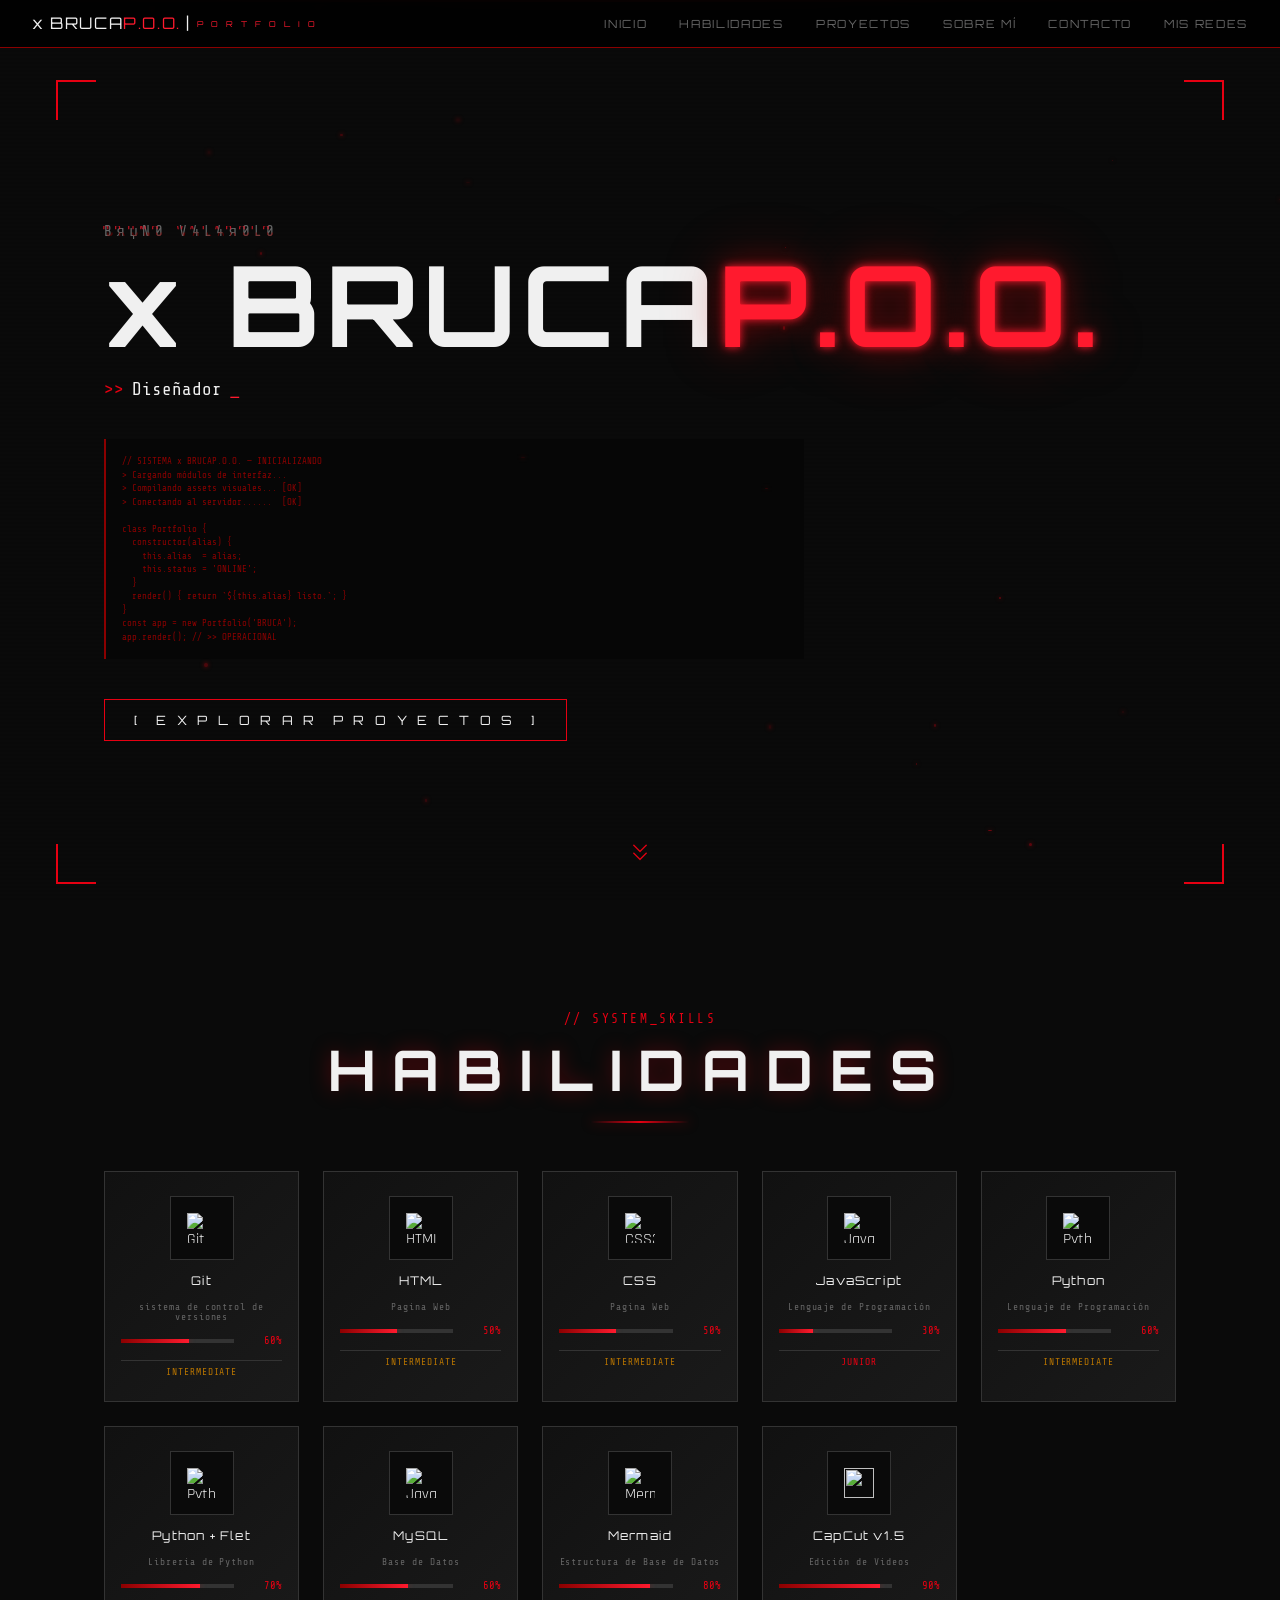
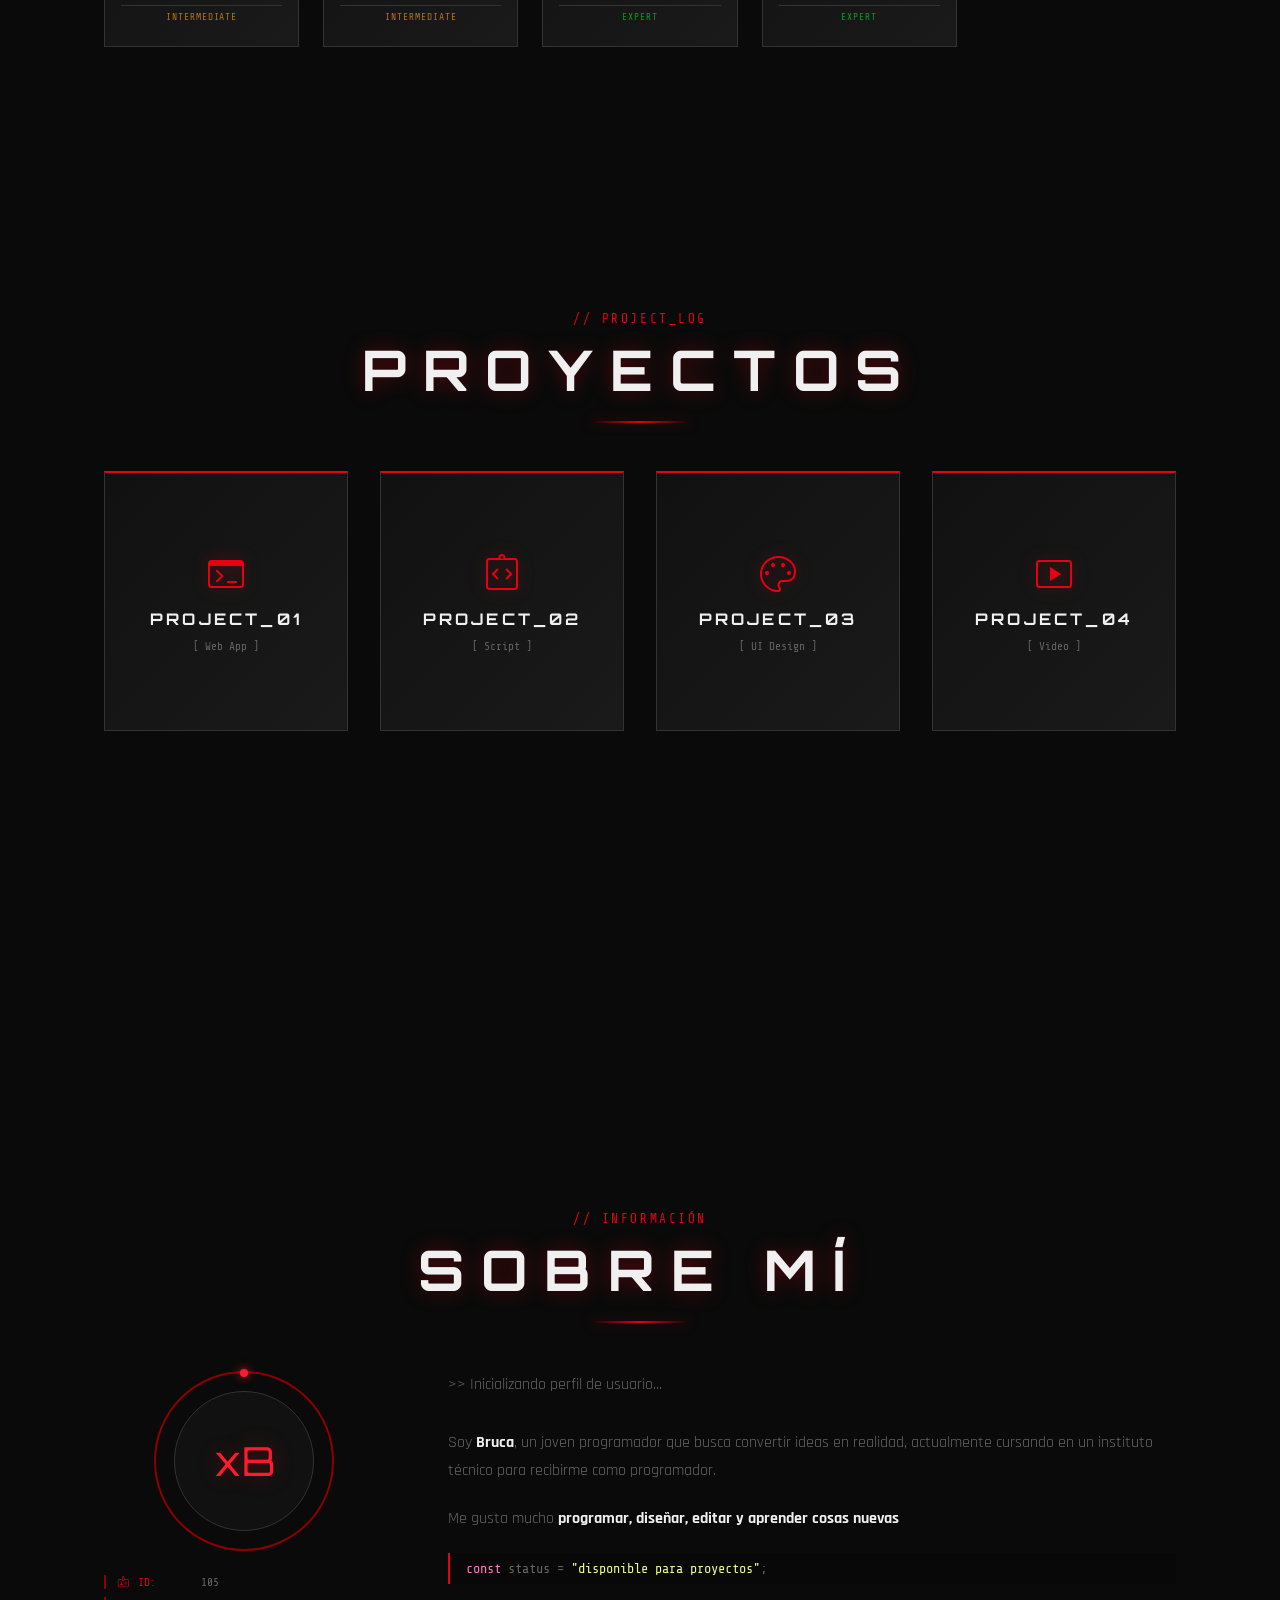
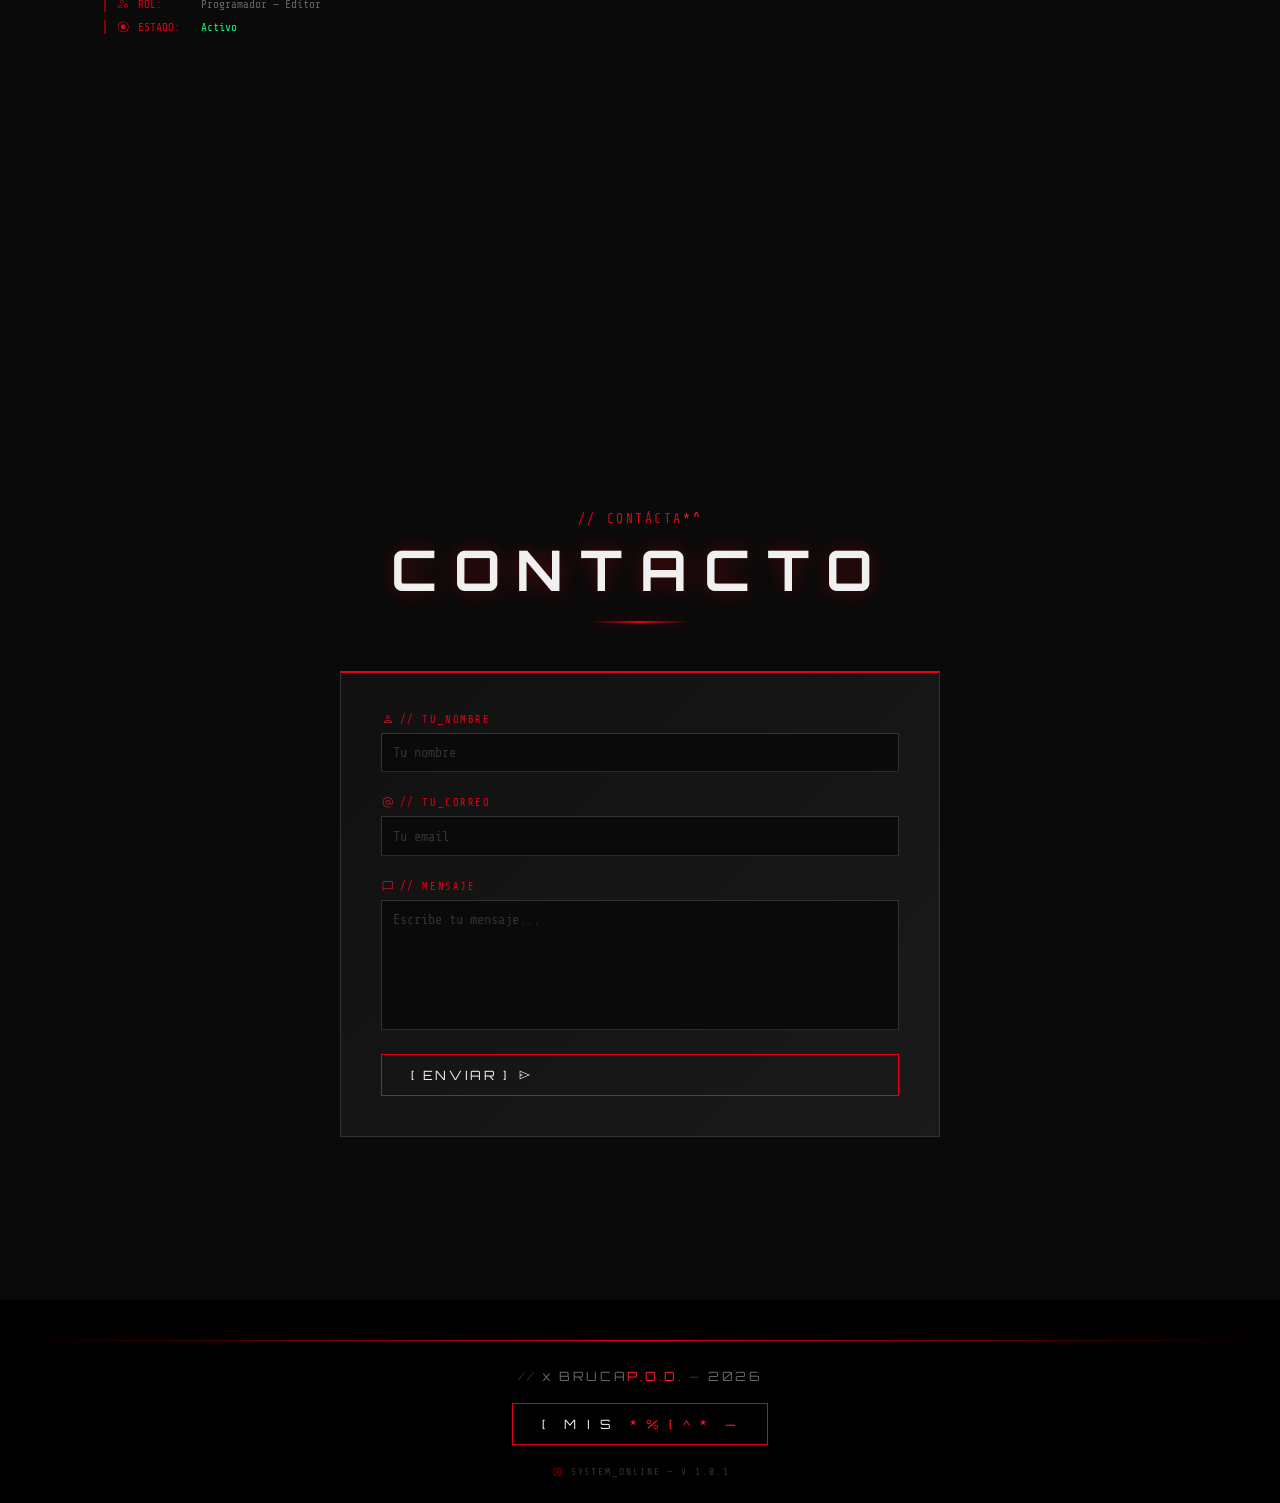
==== index.html @ 1c4bc565 "Se añadió redes aparte" ====
<!DOCTYPE html>
<html lang="es">
<head>
  <meta charset="UTF-8" />
  <meta name="viewport" content="width=device-width, initial-scale=1.0"/>
  <title>x BRUCAP.O.O. — Portfolio</title>

  <link rel="preconnect" href="https://fonts.googleapis.com"/>
  <link rel="preconnect" href="https://fonts.gstatic.com" crossorigin/>
  <link href="https://fonts.googleapis.com/css2?family=Share+Tech+Mono&family=Orbitron:wght@400;700;900&family=Rajdhani:wght@300;400;600;700&display=swap" rel="stylesheet"/>
  <link href="https://fonts.googleapis.com/css2?family=Material+Symbols+Outlined:opsz,wght,FILL,GRAD@24,200,0,0" rel="stylesheet"/>

  <link rel="stylesheet" href="styles.css"/>
</head>
<body>

  <canvas id="matrix-canvas"></canvas>
  <div class="scanlines"></div>

  <!-- NAVBAR -->
  <nav class="navbar" id="navbar">
    <div class="nav-logo">
      <span class="nav-logo-text">x BRUCA<span class="nav-poo">P.O.O.</span></span>
      <span class="nav-logo-text"> | </span>
      <span class="nav-logo-text-small">PORTFOLIO</span>
    </div>
    <button class="nav-toggle" id="nav-toggle" aria-label="Menú">
      <span class="material-symbols-outlined">menu</span>
    </button>
    <ul class="nav-links" id="nav-links">
    <ul class="nav-links" id="nav-links">
      <li><a href="index.html"      class="nav-link">INICIO</a></li>
      <li><a href="index.html #habilidades" class="nav-link">HABILIDADES</a></li>
      <li><a href="index.html #proyectos"   class="nav-link">PROYECTOS</a></li>
      <li><a href="index.html #sobre-mi"    class="nav-link">SOBRE MÍ</a></li>
      <li><a href="index.html #contacto"    class="nav-link">CONTACTO</a></li>
      <li><a href="Redes.html"    class="nav-link">MIS REDES</a></li>
    </ul>
    </ul>
  </nav>

  <!-- HERO -->
  <section class="section hero" id="inicio">
    <div class="hud-corner hud-tl"></div>
    <div class="hud-corner hud-tr"></div>
    <div class="hud-corner hud-bl"></div>
    <div class="hud-corner hud-br"></div>

    <p class="hero-subname glitch-text mw2-reveal mw2-delay-1" data-text="BRUNO VALAROLO">BяџN0 V4L4я0L0</p>

    <!-- ⚠ NO tiene clase mw2-reveal porque contiene spans hijos con color propio -->
    <h1 class="hero-name hero-name-animate">
      <span class="hero-x">x BRUCA</span><span class="hero-poo">P.O.O.</span>
    </h1>

    <p class="hero-role mw2-reveal mw2-delay-3">
      <span class="role-prefix">&gt;&gt;</span>
      <span class="typing-text" id="typing-role">Frontend Developer</span>
      <span class="cursor-blink">_</span>
    </p>

    <div class="code-rotator mw2-reveal mw2-delay-4" id="code-rotator">
      <pre class="code-block" id="code-display"></pre>
    </div>

    <a href="#proyectos" class="btn-primary glitch-btn mw2-reveal mw2-delay-5" data-text="[ EXPLORAR PROYECTOS ]">
      [ EXPLORAR PROYECTOS ]
    </a>

    <div class="scroll-indicator">
      <span class="material-symbols-outlined">keyboard_double_arrow_down</span>
    </div>
  </section>

  <!-- HABILIDADES -->
  <section class="section" id="habilidades">
    <div class="section-header">
      <span class="section-tag mw2-reveal">// SYSTEM_SKILLS</span>
      <h2 class="section-title mw2-reveal mw2-delay-1">HABILIDADES</h2>
      <div class="section-line mw2-reveal mw2-delay-2"></div>
    </div>

    <div class="skills-grid">

      <!-- Git -->
      <div class="skill-card mw2-reveal" data-percent="60" data-level="Intermediate">
        <div class="skill-icon-wrap">
          <img class="leguaje_img" src="https://cdn.jsdelivr.net/npm/devicon@2.16.0/icons/git/git-plain.svg" alt="Git">
        </div>
        <p class="skill-name">Git</p>
        <span class="tipo_de_lenguaje">sistema de control de versiones</span>
        <div class="skill-bar-wrap">
          <div class="skill-bar"><div class="skill-fill"></div></div>
          <span class="skill-percent-label">60%</span>
        </div>
        <span class="skill-level_2">Intermediate</span>
      </div>

      <!-- HTML -->
      <div class="skill-card mw2-reveal" data-percent="50" data-level="Intermediate">
        <div class="skill-icon-wrap">
          <img class="leguaje_img" src="https://cdn.jsdelivr.net/npm/devicon@2.16.0/icons/html5/html5-plain.svg" alt="HTML5">
        </div>
        <p class="skill-name">HTML</p>
        <span class="tipo_de_lenguaje">Pagina Web</span>
        <div class="skill-bar-wrap">
          <div class="skill-bar"><div class="skill-fill"></div></div>
          <span class="skill-percent-label">50%</span>
        </div>
        <span class="skill-level_2">Intermediate</span>
      </div>

      <!-- CSS -->
      <div class="skill-card mw2-reveal" data-percent="50" data-level="Intermediate">
        <div class="skill-icon-wrap">
          <img class="leguaje_img" src="https://cdn.jsdelivr.net/npm/devicon@2.16.0/icons/css3/css3-plain.svg" alt="CSS3">
        </div>
        <p class="skill-name">CSS</p>
        <span class="tipo_de_lenguaje">Pagina Web</span>
        <div class="skill-bar-wrap">
          <div class="skill-bar"><div class="skill-fill"></div></div>
          <span class="skill-percent-label">50%</span>
        </div>
        <span class="skill-level_2">Intermediate</span>
      </div>

      <!-- JavaScript -->
      <div class="skill-card mw2-reveal" data-percent="30" data-level="Junior">
        <div class="skill-icon-wrap">
          <img class="leguaje_img" src="https://cdn.jsdelivr.net/npm/devicon@2.16.0/icons/javascript/javascript-plain.svg" alt="JavaScript">
        </div>
        <p class="skill-name">JavaScript</p>
        <span class="tipo_de_lenguaje">Lenguaje de Programación</span>
        <div class="skill-bar-wrap">
          <div class="skill-bar"><div class="skill-fill"></div></div>
          <span class="skill-percent-label">30%</span>
        </div>
        <span class="skill-level_1">Junior</span>
      </div>

      <!-- Python -->
      <div class="skill-card mw2-reveal" data-percent="60" data-level="Intermediate">
        <div class="skill-icon-wrap">
          <img class="leguaje_img" src="https://cdn.iconscout.com/icon/free/png-256/free-python-logo-icon-svg-download-png-2945099.png?f=webp&w=128" alt="Python">
        </div>
        <p class="skill-name">Python</p>
        <span class="tipo_de_lenguaje">Lenguaje de Programación</span>
        <div class="skill-bar-wrap">
          <div class="skill-bar"><div class="skill-fill"></div></div>
          <span class="skill-percent-label">60%</span>
        </div>
        <span class="skill-level_2">Intermediate</span>
      </div>

      <!-- Python - Flet -->
      <div class="skill-card mw2-reveal" data-percent="70" data-level="Intermediate">
        <div class="skill-icon-wrap">
          <img class="leguaje_img" src="https://sobytes.gallerycdn.vsassets.io/extensions/sobytes/flet-control-wrap/0.0.2/1712393898571/Microsoft.VisualStudio.Services.Icons.Default" alt="Python">
        </div>
        <p class="skill-name">Python + Flet</p>
        <span class="tipo_de_lenguaje">Libreria de Python</span>
        <div class="skill-bar-wrap">
          <div class="skill-bar"><div class="skill-fill"></div></div>
          <span class="skill-percent-label">70%</span>
        </div>
        <span class="skill-level_2">Intermediate</span>
      </div>

      <!-- MySQL -->
      <div class="skill-card mw2-reveal" data-percent="60" data-level="Intermediated">
        <div class="skill-icon-wrap">
          <img class="leguaje_img" src="https://tecnologia.uniandes.edu.co/wp-content/uploads/Mysql-Server-8.0-logo.png" alt="JavaScript">
        </div>
        <p class="skill-name">MySQL</p>
        <span class="tipo_de_lenguaje">Base de Datos</span>
        <div class="skill-bar-wrap">
          <div class="skill-bar"><div class="skill-fill"></div></div>
          <span class="skill-percent-label">60%</span>
        </div>
        <span class="skill-level_2">Intermediate</span>
      </div>

      <!-- Mermaid -->
      <div class="skill-card mw2-reveal" data-percent="80" data-level="Expert">
        <div class="skill-icon-wrap">
          <!-- Mermaid no tiene ícono en devicon; usamos un SVG inline representativo -->
          <img class="leguaje_img" src="https://raw.githubusercontent.com/mermaid-js/mermaid/develop/docs/public/favicon.svg" alt="Mermaid">
        </div>
        <p class="skill-name">Mermaid</p>
        <span class="tipo_de_lenguaje">Estructura de Base de Datos</span>
        <div class="skill-bar-wrap">
          <div class="skill-bar"><div class="skill-fill"></div></div>
          <span class="skill-percent-label">80%</span>
        </div>
        <span class="skill-level_3">Expert</span>
      </div>

      <!-- CapCut -->
      <div class="skill-card mw2-reveal" data-percent="90" data-level="Expert">
        <div class="skill-icon-wrap">
          <!-- CapCut no está en devicon; usamos ícono de edición de Material Symbols como fallback SVG -->
          <img class="leguaje_img" src="https://play-lh.googleusercontent.com/M78HyakHaxKrjoeqYx41E9DXfVYYtx67nvc7Ks4G4zFQeaAJdGCi8gzzGSrHIwlrmnJS6zD9S4fAXqdEwfuHQAQ=w240-h480-rw" alt="">
        </div>
        <p class="skill-name">CapCut v1.5</p>
        <span class="tipo_de_lenguaje">Edición de Videos</span>
        <div class="skill-bar-wrap">
          <div class="skill-bar"><div class="skill-fill"></div></div>
          <span class="skill-percent-label">90%</span>
        </div>
        <span class="skill-level_3">Expert</span>
      </div>

    </div>
  </section>

  <!-- PROYECTOS -->
  <section class="section" id="proyectos">
    <div class="section-header">
      <span class="section-tag mw2-reveal">// PROJECT_LOG</span>
      <h2 class="section-title mw2-reveal mw2-delay-1">PROYECTOS</h2>
      <div class="section-line mw2-reveal mw2-delay-2"></div>
    </div>

    <div class="projects-grid">

      <div class="flip-card mw2-reveal">
        <div class="flip-inner">
          <div class="flip-front">
            <span class="material-symbols-outlined project-icon">terminal</span>
            <h3 class="project-title">PROJECT_01</h3>
            <p class="project-tag">[ Web App ]</p>
          </div>
          <div class="flip-back">
            <h3 class="project-back-title">PROJECT_01</h3>
            <p class="project-desc">Descripción del proyecto. Tecnologías usadas, objetivo y resultado.</p>
            <div class="project-techs">
              <span class="tech-tag">HTML</span>
              <span class="tech-tag">CSS</span>
              <span class="tech-tag">JS</span>
            </div>
            <a href="#" class="btn-small">[ VER MÁS ]</a>
          </div>
        </div>
      </div>

      <div class="flip-card mw2-reveal">
        <div class="flip-inner">
          <div class="flip-front">
            <span class="material-symbols-outlined project-icon">integration_instructions</span>
            <h3 class="project-title">PROJECT_02</h3>
            <p class="project-tag">[ Script ]</p>
          </div>
          <div class="flip-back">
            <h3 class="project-back-title">PROJECT_02</h3>
            <p class="project-desc">Descripción del proyecto. Tecnologías usadas, objetivo y resultado.</p>
            <div class="project-techs">
              <span class="tech-tag">Python</span>
              <span class="tech-tag">Git</span>
            </div>
            <a href="#" class="btn-small">[ VER MÁS ]</a>
          </div>
        </div>
      </div>

      <div class="flip-card mw2-reveal">
        <div class="flip-inner">
          <div class="flip-front">
            <span class="material-symbols-outlined project-icon">palette</span>
            <h3 class="project-title">PROJECT_03</h3>
            <p class="project-tag">[ UI Design ]</p>
          </div>
          <div class="flip-back">
            <h3 class="project-back-title">PROJECT_03</h3>
            <p class="project-desc">Descripción del proyecto. Tecnologías usadas, objetivo y resultado.</p>
            <div class="project-techs">
              <span class="tech-tag">CSS</span>
              <span class="tech-tag">CapCut</span>
            </div>
            <a href="#" class="btn-small">[ VER MÁS ]</a>
          </div>
        </div>
      </div>

      <div class="flip-card mw2-reveal">
        <div class="flip-inner">
          <div class="flip-front">
            <span class="material-symbols-outlined project-icon">smart_display</span>
            <h3 class="project-title">PROJECT_04</h3>
            <p class="project-tag">[ Video ]</p>
          </div>
          <div class="flip-back">
            <h3 class="project-back-title">PROJECT_04</h3>
            <p class="project-desc">Descripción del proyecto. Tecnologías usadas, objetivo y resultado.</p>
            <div class="project-techs">
              <span class="tech-tag">CapCut</span>
            </div>
            <a href="#" class="btn-small">[ VER MÁS ]</a>
          </div>
        </div>
      </div>

    </div>
  </section>

  <!-- SOBRE MÍ -->
  <section class="section" id="sobre-mi">
    <div class="section-header">
      <span class="section-tag mw2-reveal">// INFORMACIÓN</span>
      <h2 class="section-title mw2-reveal mw2-delay-1">SOBRE MÍ</h2>
      <div class="section-line mw2-reveal mw2-delay-2"></div>
    </div>

    <div class="about-wrap mw2-reveal">
      <div class="about-avatar-wrap">
        <div class="avatar-ring-outer">
          <div class="avatar-ring-inner">
            <div class="avatar-initials">xB</div>
          </div>
        </div>
        <div class="avatar-stats">
          <div class="stat-row">
            <span class="material-symbols-outlined stat-icon">badge</span>
            <span class="stat-label">ID:</span>
            <span class="stat-val">105</span>
          </div>
          <div class="stat-row">
            <span class="material-symbols-outlined stat-icon">manage_accounts</span>
            <span class="stat-label">ROL:</span>
            <span class="stat-val">Programador — Editor</span>
          </div>
          <div class="stat-row">
            <span class="material-symbols-outlined stat-icon">radio_button_checked</span>
            <span class="stat-label">ESTADO:</span>
            <span class="stat-val blink-green">Activo</span>
          </div>
        </div>
      </div>

      <div class="about-text-wrap">
        <p class="about-paragraph">
          &gt;&gt; Inicializando perfil de usuario...<br><br>
          Soy <strong>Bruca</strong>, un joven programador que busca convertir ideas en realidad, actualmente cursando en un instituto técnico para recibirme como programador.
        </p>
        <p class="about-paragraph">
          Me gusta mucho <strong>programar, diseñar, editar y aprender cosas nuevas</strong>
        </p>
        <p class="about-code-line">
          <span class="code-kw">const</span> status = <span class="code-str">"disponible para proyectos"</span>;
        </p>
      </div>
    </div>
  </section>

  <!-- CONTACTO -->
  <section class="section" id="contacto">
    <div class="section-header">
      <span class="section-tag mw2-reveal">// CONTÁCTAME</span>
      <h2 class="section-title mw2-reveal mw2-delay-1">CONTACTO</h2>
      <div class="section-line mw2-reveal mw2-delay-2"></div>
    </div>

    <div class="contact-wrap">
      <div class="contact-form-box mw2-reveal">
        <div class="form-row">
          <label class="form-label">
            <span class="material-symbols-outlined form-icon">person</span>
            // TU_NOMBRE
          </label>
          <input class="form-input" type="text" placeholder="Tu nombre" />
        </div>
        <div class="form-row">
          <label class="form-label">
            <span class="material-symbols-outlined form-icon">alternate_email</span>
            // TU_CORREO
          </label>
          <input class="form-input" type="email" placeholder="Tu email" />
        </div>
        <div class="form-row">
          <label class="form-label">
            <span class="material-symbols-outlined form-icon">chat_bubble</span>
            // MENSAJE
          </label>
          <textarea class="form-textarea" placeholder="Escribe tu mensaje..."></textarea>
        </div>
        <button class="btn-primary glitch-btn" data-text="[ ENVIAR ]"> 
          [ ENVIAR ]
          <span class="material-symbols-outlined btn-icon">send</span>
        </button>
      </div>
    </div>
  </section>

  <!-- FOOTER -->
  <footer class="footer">
    <div class="footer-line"></div>
    <p class="footer-copy">
      <span class="footer-bracket">// </span>x BRUCA<span class="footer-poo">P.O.O.</span>
      <span class="footer-bracket"> — </span>2026
    </p>
    <div class="footer-socials">
      <a href="Contactos.html" class="btn-primary glitch-btn mw2-reveal mw2-delay-5" data-text="[ EXPLORAR PROYECTOS ]">
        [ MIS REDES ]
      </a>
    </div>
    <p class="footer-bottom">
      <span class="material-symbols-outlined footer-icon">memory</span>
      SYSTEM_ONLINE — V 1.0.1
    </p>
  </footer>

  <script src="script.js"></script>
</body>
</html>
---- styles.css ----
/* =============================================
   styles.css — Portfolio x BRUCAP.O.O.
   Temática: futurista roja / BO3 / Absolute Solver
============================================= */

/* =============================================
   PALETA DE COLORES CENTRAL
============================================= */
:root {
  --red:         #e60012;
  --red-bright:  #ff1a2e;
  --red-dim:     #8b0000;
  --red-glow:    rgba(230,0,18,0.35);

  --black:       #000000;
  --black-1:     #0a0a0a;
  --black-2:     #111111;
  --black-3:     #1a1a1a;
  --black-4:     #222222;
  --grey:        #333333;
  --grey-light:  #666666;

  --white:       #f0f0f0;

  --code-keyword: #ff79c6;
  --code-string:  #f1fa8c;
  --orange: #b77400;
  --green: #009c22;
  --online-green: #00ff88;

  --font-mono:   'Share Tech Mono', monospace;
  --font-hud:    'Orbitron', sans-serif;
  --font-body:   'Rajdhani', sans-serif;
}


/* ——— RESET Y BASE ——— */
*, *::before, *::after {
  box-sizing: border-box;
  margin: 0;
  padding: 0;
}

html {
  scroll-behavior: smooth;
  font-size: 16px;
}

body {
  background-color: var(--black-1);
  color: var(--white);
  font-family: var(--font-body);
  overflow-x: hidden;
}


/* ——— CANVAS DE CÓDIGO (fondo) ——— */
#matrix-canvas {
  position: fixed;
  top: 0; left: 0;
  width: 100%; height: 100%;
  z-index: 0;
  opacity: 0.13;
  pointer-events: none;
}

/* ——— SCANLINES ——— */
.scanlines {
  position: fixed;
  top: 0; left: 0;
  width: 100%; height: 100%;
  z-index: 1;
  pointer-events: none;
  background: repeating-linear-gradient(
    to bottom,
    transparent,
    transparent 2px,
    rgba(0,0,0,0.07) 2px,
    rgba(0,0,0,0.07) 4px
  );
}


/* =============================================
   MATERIAL SYMBOLS OUTLINED
============================================= */
.material-symbols-outlined {
  font-variation-settings: 'FILL' 0, 'wght' 200, 'GRAD' 0, 'opsz' 24;
  display: inline-block;
  vertical-align: middle;
  line-height: 1;
  user-select: none;
  align-content: end;
}


/* =============================================
   ANIMACIÓN MW2-STYLE
============================================= */
.mw2-reveal {
  opacity: 0;
  visibility: hidden;
  transform: translateY(14px);
  transition: opacity 0.2s ease, transform 0.2s ease, visibility 0s linear 0.2s;
}
.mw2-reveal.mw2-active {
  opacity: 1;
  visibility: visible;
  transform: translateY(0);
  transition: opacity 0.2s ease, transform 0.2s ease, visibility 0s linear 0s;
}
.mw2-delay-1 { transition-delay: 0.08s; }
.mw2-delay-2 { transition-delay: 0.18s; }
.mw2-delay-3 { transition-delay: 0.30s; }
.mw2-delay-4 { transition-delay: 0.44s; }
.mw2-delay-5 { transition-delay: 0.58s; }

.decipher-char { color: var(--red-bright); opacity: 0.85; }
.decipher-done { color: inherit; }

.hero-name-animate {
  opacity: 0;
  transform: translateY(14px);
  animation: heroNameReveal 0.4s ease 0.13s forwards;
}
@keyframes heroNameReveal {
  from { opacity: 0; transform: translateY(14px); }
  to   { opacity: 1; transform: translateY(0); }
}


/* ——— NAVBAR ——— */
.navbar {
  position: fixed;
  top: 0; left: 0; right: 0;
  z-index: 100;
  display: flex;
  align-items: center;
  justify-content: space-between;
  padding: 0.8rem 2rem;
  background: rgba(0,0,0,0.85);
  border-bottom: 1px solid var(--red-dim);
  backdrop-filter: blur(8px);
  -webkit-backdrop-filter: blur(8px);
}

.nav-logo {
  font-family: var(--font-hud);
  font-size: 1rem;
  letter-spacing: 0.1em;
  color: var(--white);
  text-align: justify;
}
.nav-logo-bracket { color: var(--red); }
.nav-poo          { color: var(--red-bright); }
.nav-logo-text-small {
  color: var(--red-bright);
  font-size: 0.5rem;
  letter-spacing: 1em;
  vertical-align: middle;
}

.nav-links { list-style: none; display: flex; gap: 2rem; }

.nav-link {
  font-family: var(--font-hud);
  font-size: 0.7rem;
  color: var(--grey-light);
  text-decoration: none;
  letter-spacing: 0.15em;
  position: relative;
  transition: color 0.3s;
}
.nav-link::after {
  content: '';
  position: absolute;
  bottom: -4px; left: 0;
  width: 0; height: 1px;
  background: var(--red-bright);
  transition: width 0.3s;
  box-shadow: 0 0 6px var(--red-bright);
}
.nav-link:hover { color: var(--red-bright); }
.nav-link:hover::after { width: 100%; }

.nav-toggle {
  display: none;
  align-items: center;
  justify-content: center;
  background: none;
  border: 1px solid var(--red-dim);
  color: var(--red);
  cursor: pointer;
  padding: 4px 6px;
  transition: border-color 0.3s, color 0.3s;
}
.nav-toggle:hover { border-color: var(--red-bright); color: var(--red-bright); }
.nav-toggle .material-symbols-outlined { font-size: 1.4rem; }


/* ——— SECCIONES ——— */
.section {
  position: relative;
  z-index: 2;
  min-height: 100vh;
  padding: 7rem 4rem 4rem;
  max-width: 1200px;
  margin: 0 auto;
}

/* ——— ENCABEZADO DE SECCIÓN ——— */
.leguaje_img {
  width: 30px;
  height: 30px;
}

.skill-img-white {
  filter: brightness(0) invert(1);
}

.section-header { margin-bottom: 3rem; text-align: center; }

.section-tag {
  font-family: var(--font-mono);
  font-size: 0.8rem;
  color: var(--red);
  letter-spacing: 0.2em;
  display: block;
  margin-bottom: 0.5rem;
}

.section-title {
  font-family: var(--font-hud);
  font-size: clamp(2rem, 5vw, 3.5rem);
  color: var(--white);
  letter-spacing: 0.3em;
  text-shadow: 0 0 20px var(--red-glow);
  position: relative;
  display: inline-block;
}

.section-line {
  width: 100px;
  height: 2px;
  background: linear-gradient(to right, transparent, var(--red), transparent);
  margin: 1rem auto 0;
  box-shadow: 0 0 12px var(--red-glow);
}


/* =============================================
   HERO
============================================= */
.hero {
  display: flex;
  flex-direction: column;
  justify-content: center;
  align-items: flex-start;
  padding-top: 8rem;
  min-height: 100vh;
}

.hero-subname {
  font-family: var(--font-mono);
  font-size: 0.9rem;
  color: var(--grey-light);
  letter-spacing: 0.3em;
  margin-bottom: 0.5rem;
  position: relative;
}

.hero-name {
  font-family: var(--font-hud);
  font-size: clamp(2.5rem, 9vw, 7rem);
  line-height: 1;
  letter-spacing: 0.05em;
  margin-bottom: 1.2rem;
}

.hero-x   { color: var(--white); }
.hero-poo {
  color: var(--red-bright);
  text-shadow:
    0 0 10px var(--red-bright),
    0 0 30px var(--red-glow),
    0 0 60px var(--red-glow);
  animation: flicker 4s infinite;
}

.hero-role {
  font-family: var(--font-mono);
  font-size: 1.1rem;
  color: var(--white);
  margin-bottom: 2.5rem;
  display: flex;
  align-items: center;
  gap: 0.5rem;
}
.role-prefix { color: var(--red); }

.cursor-blink {
  color: var(--red-bright);
  animation: blink 1s step-end infinite;
}

.code-rotator { width: 100%; max-width: 700px; margin-bottom: 2.5rem; }

.code-block {
  font-family: var(--font-mono);
  font-size: 9px;
  color: var(--red-dim);
  line-height: 1.5;
  white-space: pre;
  overflow: hidden;
  padding: 1rem;
  border-left: 2px solid var(--red-dim);
  background: rgba(0,0,0,0.3);
  animation: code-fade-in 0.6s ease;
  max-height: 220px;
}

@keyframes code-fade-in {
  from { opacity: 0; transform: translateY(-8px); }
  to   { opacity: 1; transform: translateY(0); }
}

.glitch-btn {
  position: relative;
  font-family: var(--font-hud);
  font-size: 0.8rem;
  letter-spacing: 0.2em;
  color: var(--white);
  background: transparent;
  border: 1px solid var(--red);
  padding: 0.75rem 1.8rem;
  cursor: pointer;
  text-decoration: none;
  display: inline-flex;
  align-items: center;
  gap: 0.5rem;
  overflow: hidden;
  transition: color 0.3s, border-color 0.3s;
}
.glitch-btn::before {
  content: '';
  position: absolute;
  bottom: 0; left: 0;
  width: 100%; height: 0;
  background: var(--red);
  z-index: 0;
  transition: height 0.3s ease;
}
.glitch-btn > * { position: relative; z-index: 1; }
.glitch-btn:hover::before { height: 100%; }
.glitch-btn:hover { color: var(--black); border-color: var(--red-bright); }
.glitch-btn::after {
  content: attr(data-text);
  position: absolute;
  top: 0; left: 0;
  width: 100%; height: 100%;
  display: flex;
  align-items: center;
  justify-content: center;
  color: var(--red-bright);
  clip-path: polygon(0 0, 100% 0, 100% 0, 0 0);
}
.glitch-btn:hover::after { animation: glitch-clip 0.4s steps(1) infinite; }

.btn-icon { font-size: 1rem; }

.scroll-indicator {
  position: absolute;
  bottom: 2rem;
  left: 50%;
  transform: translateX(-50%);
  color: var(--red);
  animation: bounce 2s infinite;
}
.scroll-indicator .material-symbols-outlined { font-size: 2rem; }

.hud-corner { position: absolute; width: 40px; height: 40px; pointer-events: none; z-index: 1; }
.hud-tl { top: 5rem;    left: 1rem;  border-top: 2px solid var(--red); border-left: 2px solid var(--red); }
.hud-tr { top: 5rem;    right: 1rem; border-top: 2px solid var(--red); border-right: 2px solid var(--red); }
.hud-bl { bottom: 1rem; left: 1rem;  border-bottom: 2px solid var(--red); border-left: 2px solid var(--red); }
.hud-br { bottom: 1rem; right: 1rem; border-bottom: 2px solid var(--red); border-right: 2px solid var(--red); }

.glitch-text { position: relative; display: inline-block; }
.glitch-text::before {
  content: attr(data-text);
  position: absolute;
  top: 0; left: -2px;
  color: var(--red-bright);
  clip-path: polygon(0 20%, 100% 20%, 100% 40%, 0 40%);
  animation: glitch-a 3s infinite steps(1);
  opacity: 0.7;
}
.glitch-text::after {
  content: attr(data-text);
  position: absolute;
  top: 0; left: 2px;
  color: var(--red-dim);
  clip-path: polygon(0 60%, 100% 60%, 100% 80%, 0 80%);
  animation: glitch-b 2.5s infinite steps(1);
  opacity: 0.6;
}


/* =============================================
   HABILIDADES — SKILL CARDS
============================================= */

.skills-grid {
  display: grid;
  grid-template-columns: repeat(auto-fill, minmax(160px, 1fr));
  gap: 1.5rem;
}

.skill-card {
  background: linear-gradient(135deg, var(--black-2), var(--black-3));
  border: 1px solid var(--grey);
  padding: 1.5rem 1rem;
  display: flex;
  flex-direction: column;
  align-items: center;
  gap: 0.8rem;
  position: relative;
  overflow: hidden;
  transition: border-color 0.3s, transform 0.3s;
  cursor: default;
}
.skill-card::before {
  content: '';
  position: absolute;
  top: 0; left: 0;
  width: 100%; height: 2px;
  background: var(--red);
  transform: scaleX(0);
  transform-origin: left;
  transition: transform 0.4s ease;
  box-shadow: 0 0 10px var(--red-glow);
}
.skill-card:hover::before { transform: scaleX(1); }
.skill-card:hover {
  border-color: var(--red-dim);
  transform: translateY(-4px);
}

.skill-icon-wrap {
  width: 64px; height: 64px;
  display: flex;
  align-items: center;
  justify-content: center;
  border: 1px solid var(--grey);
  background: var(--black-1);
  transition: border-color 0.3s, box-shadow 0.3s;
}
.skill-card:hover .skill-icon-wrap {
  border-color: var(--red);
  box-shadow: 0 0 12px var(--red-glow);
}

/* Ícono Material Symbols usado como fallback (CapCut) */
.skill-ms-icon {
  font-size: 2rem;
  color: var(--grey-light);
  transition: color 0.3s;
}
.skill-card:hover .skill-ms-icon { color: var(--red-bright); }

.skill-name {
  font-family: var(--font-hud);
  font-size: 0.75rem;
  letter-spacing: 0.1em;
  color: var(--white);
}

.skill-bar-wrap {
  width: 100%;
  display: flex;
  align-items: center;
  gap: 0.5rem;
}

.skill-bar {
  flex: 1;
  height: 4px;
  background: var(--grey);
  overflow: hidden;
}

.skill-fill {
  height: 100%;
  width: 0;
  background: linear-gradient(to right, var(--red-dim), var(--red-bright));
  box-shadow: 0 0 6px var(--red-glow);
  transition: width 1.2s ease;
}

.skill-percent-label {
  font-family: var(--font-mono);
  font-size: 0.65rem;
  color: var(--red);
  min-width: 2.5rem;
  text-align: right;
}


.tipo_de_lenguaje {
  font-family: var(--font-mono);
  font-size: 0.6rem;
  color: var(--grey-light);
  letter-spacing: 0.1em;
  padding-top: 0.1rem;
  width: 100%;
  text-align: center;
}

/* skill-level_1: rojo — nivel básico/junior */
.skill-level_1 {
  font-family: var(--font-mono);
  font-size: 0.6rem;
  color: var(--red);
  letter-spacing: 0.1em;
  text-transform: uppercase;
  border-top: 1px solid var(--grey);
  padding-top: 0.4rem;
  width: 100%;
  text-align: center;
}

/* skill-level_2: naranja — nivel intermedio */
.skill-level_2 {
  font-family: var(--font-mono);
  font-size: 0.6rem;
  color: var(--orange);
  letter-spacing: 0.1em;
  text-transform: uppercase;
  border-top: 1px solid var(--grey);
  padding-top: 0.4rem;
  width: 100%;
  text-align: center;
}

/* skill-level_3: verde — nivel experto */
.skill-level_3 {
  font-family: var(--font-mono);
  font-size: 0.6rem;
  color: var(--green);
  letter-spacing: 0.1em;
  text-transform: uppercase;
  border-top: 1px solid var(--grey);
  padding-top: 0.4rem;
  width: 100%;
  text-align: center;
}


/* =============================================
   PROYECTOS — FLIP CARDS
============================================= */
.projects-grid {
  display: grid;
  grid-template-columns: repeat(auto-fill, minmax(240px, 1fr));
  gap: 2rem;
}

.flip-card { perspective: 1000px; height: 260px; cursor: pointer; }

.flip-inner {
  position: relative;
  width: 100%; height: 100%;
  transform-style: preserve-3d;
  transition: transform 0.7s cubic-bezier(0.4, 0.2, 0.2, 1);
}
.flip-card:hover .flip-inner { transform: rotateY(180deg); }

.flip-front,
.flip-back {
  position: absolute;
  width: 100%; height: 100%;
  backface-visibility: hidden;
  -webkit-backface-visibility: hidden;
  border: 1px solid var(--grey);
  display: flex;
  flex-direction: column;
  align-items: center;
  justify-content: center;
  padding: 1.5rem;
  gap: 0.7rem;
  background: linear-gradient(135deg, var(--black-2), var(--black-3));
}

.flip-front { border-top: 2px solid var(--red); }

.project-icon {
  font-size: 3rem;
  color: var(--red);
  filter: drop-shadow(0 0 8px var(--red-glow));
}

.project-title { font-family: var(--font-hud); font-size: 1rem; letter-spacing: 0.2em; color: var(--white); }
.project-tag   { font-family: var(--font-mono); font-size: 0.7rem; color: var(--grey-light); }

.flip-back {
  background: linear-gradient(135deg, var(--black-3), var(--black-4));
  border-top: 2px solid var(--red-bright);
  transform: rotateY(180deg);
  text-align: center;
  gap: 0.8rem;
}

.project-back-title { font-family: var(--font-hud); font-size: 0.85rem; letter-spacing: 0.2em; color: var(--red-bright); }
.project-desc       { font-size: 0.85rem; color: var(--grey-light); line-height: 1.4; }

.project-techs { display: flex; flex-wrap: wrap; gap: 0.4rem; justify-content: center; }

.tech-tag {
  font-family: var(--font-mono);
  font-size: 0.6rem;
  color: var(--red);
  border: 1px solid var(--red-dim);
  padding: 0.15rem 0.5rem;
  letter-spacing: 0.1em;
}

.btn-small {
  font-family: var(--font-hud);
  font-size: 0.65rem;
  letter-spacing: 0.15em;
  color: var(--red-bright);
  text-decoration: none;
  border: 1px solid var(--red-bright);
  padding: 0.4rem 0.9rem;
  transition: background 0.3s, color 0.3s;
  margin-top: 0.3rem;
}
.btn-small:hover { background: var(--red-bright); color: var(--black); }


/* =============================================
   SOBRE MÍ
============================================= */
.about-wrap { display: grid; grid-template-columns: 280px 1fr; gap: 4rem; align-items: start; }

.avatar-ring-outer {
  width: 180px; height: 180px;
  border: 2px solid var(--red-dim);
  border-radius: 50%;
  display: flex;
  align-items: center;
  justify-content: center;
  margin: 0 auto 1.5rem;
  animation: spin-slow 12s linear infinite;
  position: relative;
}
.avatar-ring-outer::before {
  content: '';
  position: absolute;
  top: -4px; left: 50%;
  width: 8px; height: 8px;
  background: var(--red-bright);
  border-radius: 50%;
  box-shadow: 0 0 10px var(--red-bright);
  transform: translateX(-50%);
}
.avatar-ring-inner {
  width: 140px; height: 140px;
  border: 1px solid var(--grey);
  border-radius: 50%;
  display: flex;
  align-items: center;
  justify-content: center;
  background: var(--black-2);
}
.avatar-initials { font-family: var(--font-hud); font-size: 2.5rem; color: var(--red-bright); text-shadow: 0 0 20px var(--red-glow); }

.avatar-stats { display: flex; flex-direction: column; gap: 0.5rem; }

.stat-row {
  display: flex;
  align-items: center;
  gap: 0.5rem;
  font-family: var(--font-mono);
  font-size: 0.7rem;
  border-left: 2px solid var(--red-dim);
  padding-left: 0.6rem;
}
.stat-icon  { font-size: 0.9rem; color: var(--red); flex-shrink: 0; }
.stat-label { color: var(--red); min-width: 55px; }
.stat-val   { color: var(--grey-light); }

.blink-green { color: var(--online-green); animation: blink 1.2s step-end infinite; }

.about-paragraph { font-size: 1rem; color: var(--grey-light); line-height: 1.8; margin-bottom: 1.2rem; font-family: var(--font-body); }
.about-paragraph strong { color: var(--white); }

.about-code-line {
  font-family: var(--font-mono);
  font-size: 0.85rem;
  color: var(--grey-light);
  border-left: 2px solid var(--red);
  padding: 0.5rem 1rem;
  background: rgba(0,0,0,0.2);
  margin-top: 1rem;
}
.code-kw  { color: var(--code-keyword); }
.code-str { color: var(--code-string); }


/* =============================================
   CONTACTO
============================================= */
.contact-wrap { max-width: 600px; margin: 0 auto; }

.contact-form-box {
  display: flex;
  flex-direction: column;
  gap: 1.5rem;
  background: linear-gradient(135deg, var(--black-2), var(--black-3));
  border: 1px solid var(--grey);
  border-top: 2px solid var(--red);
  padding: 2.5rem;
}

.form-row { display: flex; flex-direction: column; gap: 0.4rem; }

.form-label {
  font-family: var(--font-mono);
  font-size: 0.65rem;
  color: var(--red);
  letter-spacing: 0.15em;
  display: flex;
  align-items: center;
  gap: 0.3rem;
}
.form-icon { font-size: 0.85rem; color: var(--red-bright); }

.form-input,
.form-textarea {
  background: var(--black-1);
  border: 1px solid var(--grey);
  border-bottom: 1px solid var(--red-dim);
  color: var(--white);
  font-family: var(--font-mono);
  font-size: 0.85rem;
  padding: 0.7rem;
  outline: none;
  transition: border-color 0.3s, box-shadow 0.3s;
  resize: none;
}
.form-input:focus,
.form-textarea:focus { border-color: var(--red-bright); box-shadow: 0 0 8px var(--red-glow); }
.form-textarea { min-height: 130px; }
.form-input::placeholder,
.form-textarea::placeholder { color: var(--grey); }

.btn-primary {
  font-family: var(--font-hud);
  font-size: 0.8rem;
  letter-spacing: 0.2em;
  color: var(--white);
  background: transparent;
  border: 1px solid var(--red);
  padding: 0.75rem 1.8rem;
  cursor: pointer;
  text-decoration: none;
  display: inline-flex;
  align-items: center;
  gap: 0.5rem;
  overflow: hidden;
  position: relative;
  transition: color 0.3s, border-color 0.3s;
  z-index: 0;
}
.btn-primary::before {
  content: '';
  position: absolute;
  bottom: 0; left: 0;
  width: 100%; height: 0;
  background: var(--red);
  z-index: -1;
  transition: height 0.3s ease;
}
.btn-primary:hover::before { height: 100%; }
.btn-primary:hover { color: var(--black); border-color: var(--red-bright); }


/* =============================================
   FOOTER
============================================= */
.footer {
  position: relative;
  z-index: 2;
  padding: 2.5rem 2rem 1.5rem;
  text-align: center;
  background: var(--black);
  display: flex;
  flex-direction: column;
  align-items: center;
  gap: 1.2rem;
}

.footer-line {
  width: 100%;
  height: 1px;
  background: linear-gradient(to right, transparent, var(--red), transparent);
  box-shadow: 0 0 12px var(--red-glow);
  margin-bottom: 0.5rem;
}

.footer-copy { font-family: var(--font-hud); font-size: 0.8rem; letter-spacing: 0.2em; color: var(--grey-light); }
.footer-bracket { color: var(--grey); }
.footer-poo     { color: var(--red-bright); }

.footer-socials { display: flex; gap: 1.5rem; flex-wrap: wrap; justify-content: center; }

.social-btn {
  display: flex;
  align-items: center;
  gap: 0.5rem;
  padding: 0.6rem 1.2rem;
  border: 1px solid var(--grey);
  color: var(--grey-light);
  text-decoration: none;
  font-family: var(--font-hud);
  font-size: 0.65rem;
  letter-spacing: 0.1em;
  transition: border-color 0.3s, color 0.3s, box-shadow 0.3s;
  position: relative;
  overflow: hidden;
}
.social-btn::before {
  content: '';
  position: absolute;
  bottom: 0; left: 0;
  width: 100%; height: 0;
  background: var(--red-dim);
  z-index: 0;
  transition: height 0.3s;
}
.social-btn:hover::before { height: 100%; }
.social-btn:hover { border-color: var(--red-bright); color: var(--white); box-shadow: 0 0 12px var(--red-glow); }
.social-btn > * { position: relative; z-index: 1; }

.social-icon-ms { font-size: 1.1rem; }

.footer-bottom {
  font-family: var(--font-mono);
  font-size: 0.6rem;
  color: var(--grey);
  letter-spacing: 0.2em;
  display: flex;
  align-items: center;
  gap: 0.4rem;
}
.footer-icon { font-size: 0.9rem; color: var(--red-dim); animation: blink 2s step-end infinite; }



/* =============================================
   KEYFRAMES
============================================= */
@keyframes flicker {
  0%,96%,100% { opacity: 1; }
  97%          { opacity: 0.4; }
  98%          { opacity: 1; }
  99%          { opacity: 0.2; }
}
@keyframes blink {
  0%, 100% { opacity: 1; }
  50%       { opacity: 0; }
}
@keyframes bounce {
  0%, 100% { transform: translateX(-50%) translateY(0); }
  50%       { transform: translateX(-50%) translateY(8px); }
}
@keyframes spin-slow {
  from { transform: rotate(0deg); }
  to   { transform: rotate(360deg); }
}
@keyframes glitch-a {
  0%,100% { clip-path: polygon(0 20%, 100% 20%, 100% 40%, 0 40%); transform: translate(-2px,0); }
  25%      { clip-path: polygon(0 55%, 100% 55%, 100% 70%, 0 70%); transform: translate(2px,0); }
  50%      { clip-path: polygon(0  5%, 100%  5%, 100% 15%, 0 15%); transform: translate(0,0); }
  75%      { clip-path: polygon(0 80%, 100% 80%, 100% 95%, 0 95%); transform: translate(-1px,0); }
}
@keyframes glitch-b {
  0%,100% { clip-path: polygon(0 60%, 100% 60%, 100% 80%, 0 80%); transform: translate(2px,0); }
  33%      { clip-path: polygon(0 30%, 100% 30%, 100% 50%, 0 50%); transform: translate(-2px,0); }
  66%      { clip-path: polygon(0 70%, 100% 70%, 100% 85%, 0 85%); transform: translate(1px,0); }
}
@keyframes glitch-clip {
  0%   { clip-path: polygon(0 10%, 100% 10%, 100% 30%, 0 30%); transform: translate(-3px); }
  25%  { clip-path: polygon(0 50%, 100% 50%, 100% 70%, 0 70%); transform: translate(3px); }
  50%  { clip-path: polygon(0 80%, 100% 80%, 100% 100%, 0 100%); transform: translate(-2px); }
  75%  { clip-path: polygon(0 0,   100% 0,   100% 20%, 0 20%); transform: translate(2px); }
  100% { clip-path: polygon(0 10%, 100% 10%, 100% 30%, 0 30%); transform: translate(0); }
}


/* =============================================
   RESPONSIVE — MOBILE
============================================= */
@media (max-width: 768px) {
  .section { padding: 5rem 1.2rem 3rem; }

  .hero { align-items: center; text-align: center; }
  .hero-role    { justify-content: center; }
  .code-rotator { max-width: 100%; }

  .nav-links {
    display: none;
    flex-direction: column;
    position: absolute;
    top: 100%; left: 0; right: 0;
    background: rgba(0,0,0,0.97);
    border-bottom: 1px solid var(--red-dim);
    padding: 1rem 0;
    gap: 1rem;
    align-items: center;
  }
  .nav-links.open { display: flex; }
  .nav-toggle     { display: flex; }

  .about-wrap    { grid-template-columns: 1fr; gap: 2rem; }
  /* En mobile las cards ya están centradas por flex; solo reducimos el ancho mínimo */
  .skill-card    { width: 140px; }
  .projects-grid { grid-template-columns: 1fr; }
  .footer-socials { gap: 0.8rem; }
  .social-btn     { padding: 0.5rem 0.8rem; }
  .hud-corner     { width: 20px; height: 20px; }
}

@media (min-width: 769px) and (max-width: 1024px) {
  .section    { padding: 6rem 2rem 3rem; }
  .about-wrap { grid-template-columns: 220px 1fr; gap: 2rem; }
}

/* CONTACTOS.HTML */
.contact-grid {
  display: flex;
  flex-wrap: wrap;        /* permite que las cards bajen a la siguiente línea */
  justify-content: center; /* centra las cards horizontalmente en el contenedor */
  gap: 1.5rem;
}

/* CAMBIO: se agregaron text-decoration:none, color y cursor
   para que el elemento funcione correctamente como <a> (link/botón)
   manteniendo la misma estética visual del <div> original. */
.contact-card {
  /* Reset de estilos nativos del <a> */
  text-decoration: none;  /* elimina el subrayado que tiene un <a> por defecto */
  color: var(--white);    /* fuerza blanco; el <a> hereda azul por defecto */
  cursor: pointer;        /* muestra la mano al pasar el mouse, indica clickeable */

  /* Ancho fijo para que todas las cards sean del mismo tamaño */
  width: 160px;

  /* Estética original sin cambios */
  background: linear-gradient(135deg, var(--black-2), var(--black-3));
  border: 1px solid var(--grey);
  padding: 1.5rem 1rem;
  display: flex;
  flex-direction: column;
  align-items: center;
  gap: 0.8rem;
  position: relative;
  overflow: hidden;
  transition: border-color 0.3s, transform 0.3s;
}

/* Línea roja superior que aparece al hacer hover */
.contact-card::before {
  content: '';
  position: absolute;
  top: 0; left: 0;
  width: 100%; height: 2px;
  background: var(--red);
  transform: scaleX(0);
  transform-origin: left;
  transition: transform 0.4s ease;
  box-shadow: 0 0 10px var(--red-glow);
}
.contact-card:hover::before { transform: scaleX(1); }
.contact-card:hover {
  border-color: var(--red-dim);
  transform: translateY(-4px);
}

.contact-icon-wrap {
  width: 64px; height: 64px;
  display: flex;
  align-items: center;
  justify-content: center;
  border: 1px solid var(--grey);
  background: var(--black-1);
  transition: border-color 0.3s, box-shadow 0.3s;
}
.contact-card:hover .contact-icon-wrap {
  border-color: var(--red);
  box-shadow: 0 0 12px var(--red-glow);
}

.contact-ms-icon {
  font-size: 2rem;
  color: var(--grey-light);
  transition: color 0.3s;
}
.contact-card:hover .contact-ms-icon { color: var(--red-bright); }

.contact-name {
  font-family: var(--font-hud);
  font-size: 0.75rem;
  letter-spacing: 0.1em;
  color: var(--white);
}

.contact-bar-wrap { width: 100%; display: flex; align-items: center; gap: 0.5rem; }

.contact-bar { flex: 1; height: 4px; background: var(--grey); overflow: hidden; }

.img_comunication {
  font-family: var(--font-mono);
  font-size: 0.6rem;
  color: var(--grey-light);
  letter-spacing: 0.1em;
  padding-top: 0.1rem;
  width: 100%;
  text-align: center;
}

@keyframes viajar {
  0% { transform: translateX(-100%); }
  100% { transform: translateX(300%); }
}

@keyframes aparecer {
  from { opacity: 0; transform: translateY(16px); }
  to { opacity: 1; transform: translateY(0); }
}

.linea-separacion {
  width: 100%;
  height: 2px;
  background: var(--red-glow); /* Usa un color temporal si var(--borde) no está definido */
  border-radius: 2px;
  overflow: hidden;
  margin: 20px 0;
  position: relative; /* Importante para que .linea-inner se posicione dentro */
  animation: aparecer 1s ease 0.2s both;
}

.linea-inner {
  position: absolute; /* Esto es clave para que la animación funcione */
  height: 100%;
  width: 55%; /* Cambiado a 100% para que la animación sea más visible */
  background: linear-gradient(90deg, transparent, var(--red), transparent); 
  animation: viajar 2.5s ease-in-out infinite;
}

.texto_chico_rojo {
  font-family: var(--font-mono);
  font-size: 0.6rem;
  color: var(--red);
  letter-spacing: 0.1em;
  padding-top: 0.1rem;
  width: 100%;
  text-align: center;
}
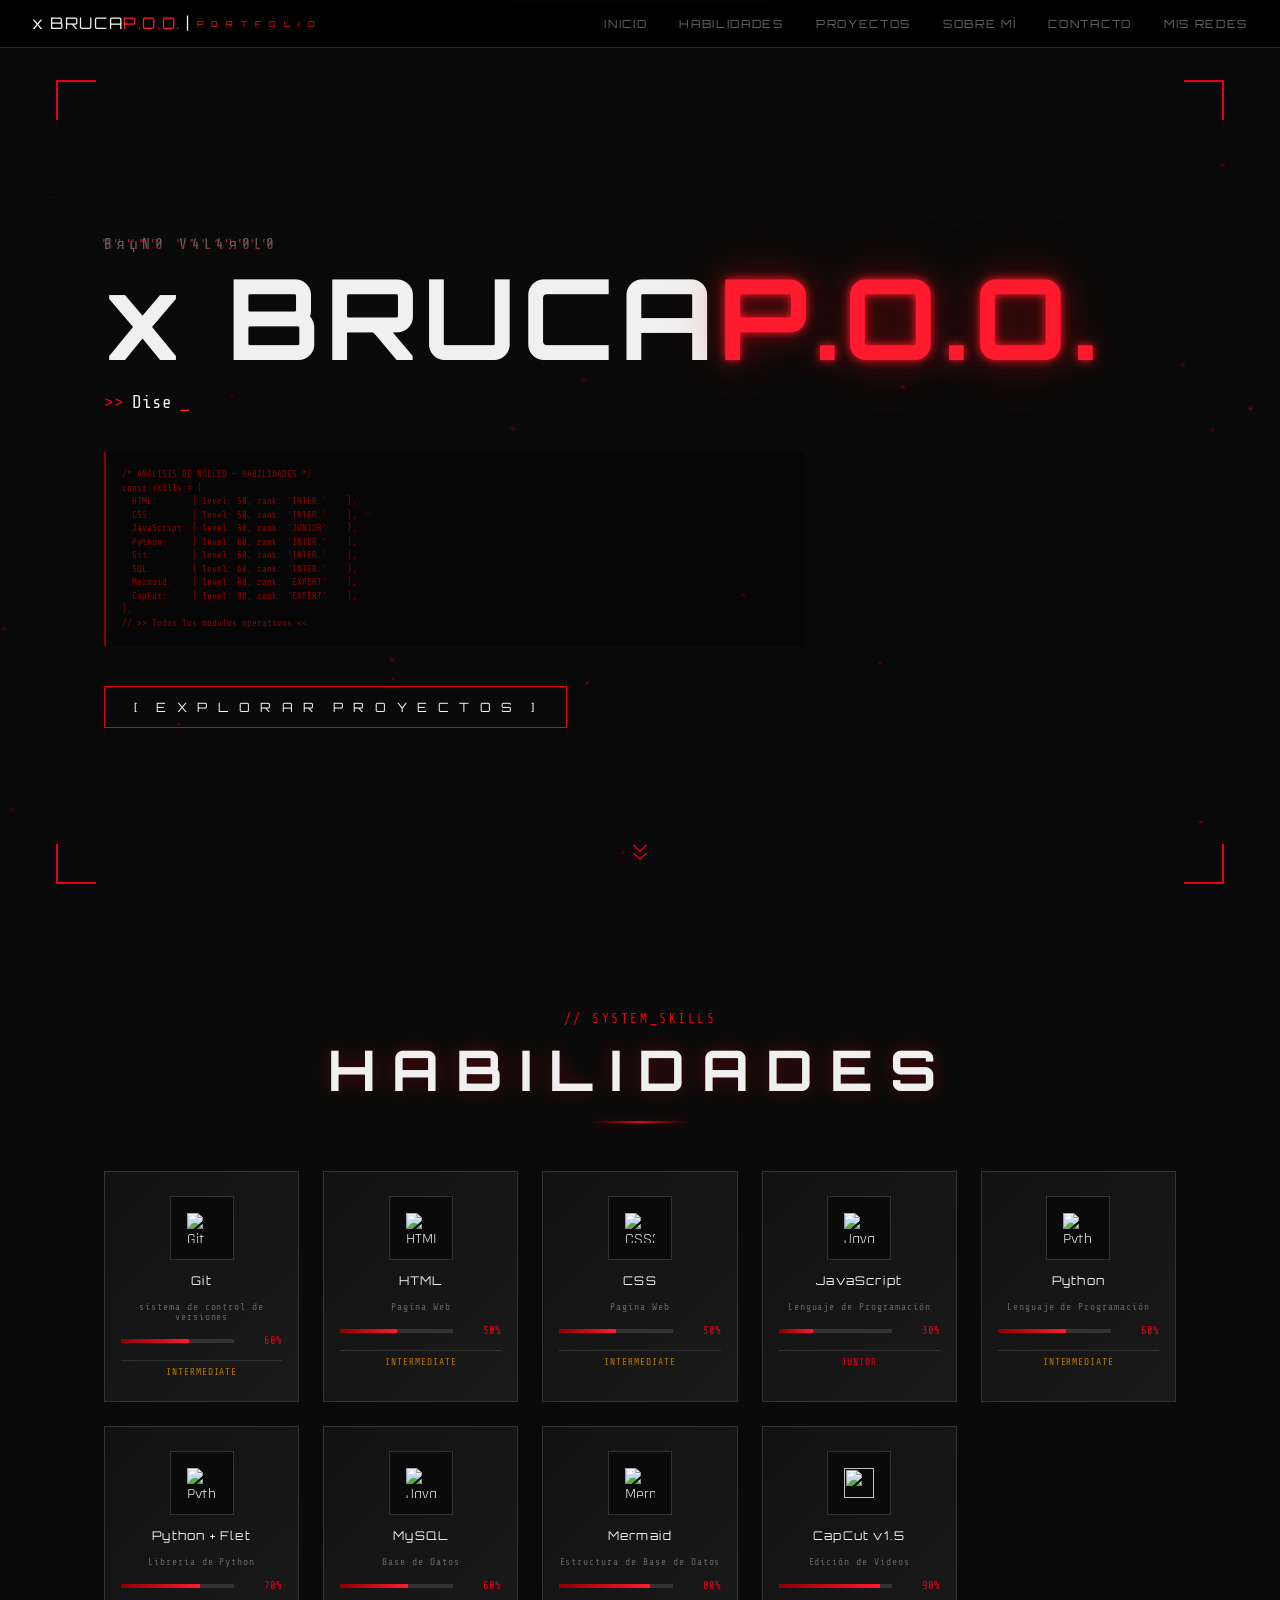
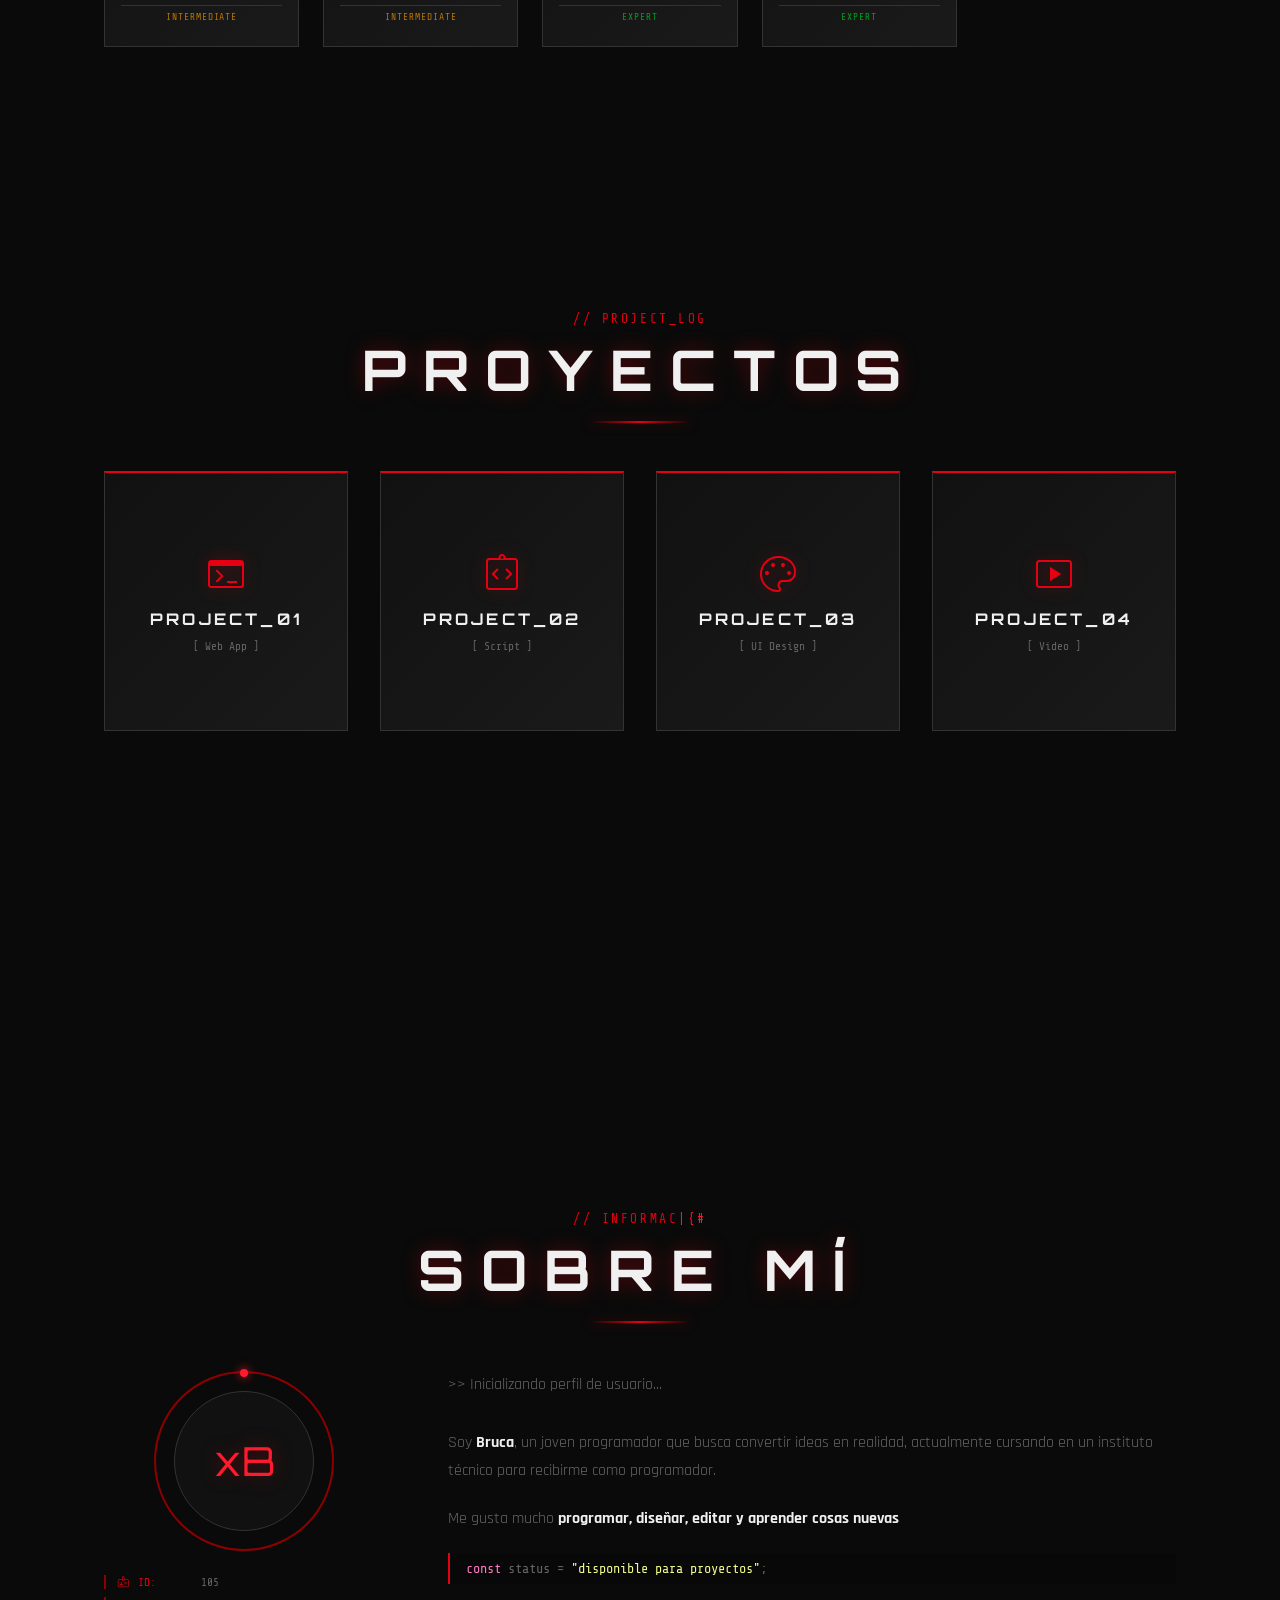
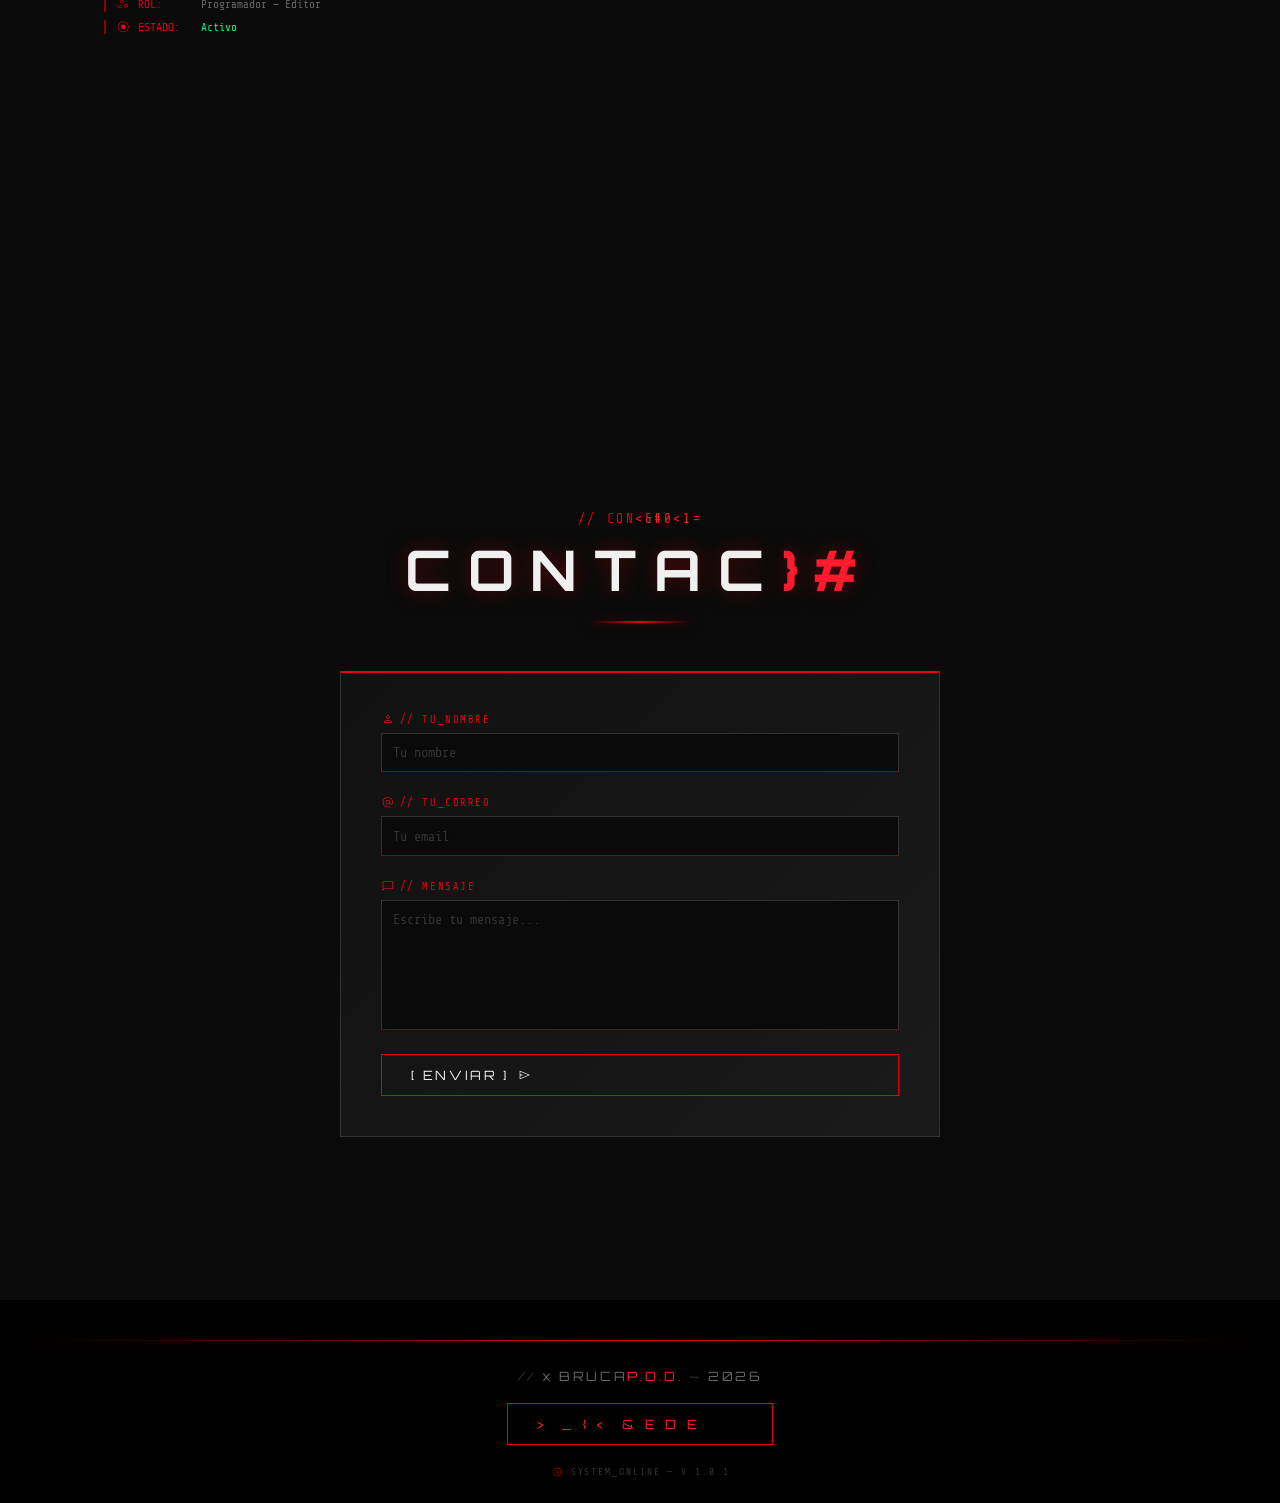
==== commit c5c46c27: "Links de navbar" ====
--- a/index.html
+++ b/index.html
@@ -29,11 +29,11 @@
     </button>
     <ul class="nav-links" id="nav-links">
     <ul class="nav-links" id="nav-links">
-      <li><a href="index.html"      class="nav-link">INICIO</a></li>
-      <li><a href="index.html #habilidades" class="nav-link">HABILIDADES</a></li>
-      <li><a href="index.html #proyectos"   class="nav-link">PROYECTOS</a></li>
-      <li><a href="index.html #sobre-mi"    class="nav-link">SOBRE MÍ</a></li>
-      <li><a href="index.html #contacto"    class="nav-link">CONTACTO</a></li>
+      <li><a href="#inicio"      class="nav-link">INICIO</a></li>
+      <li><a href="#habilidades" class="nav-link">HABILIDADES</a></li>
+      <li><a href="#proyectos"   class="nav-link">PROYECTOS</a></li>
+      <li><a href="#sobre-mi"    class="nav-link">SOBRE MÍ</a></li>
+      <li><a href="#contacto"    class="nav-link">CONTACTO</a></li>
       <li><a href="Redes.html"    class="nav-link">MIS REDES</a></li>
     </ul>
     </ul>
@@ -398,7 +398,7 @@
       <span class="footer-bracket"> — </span>2026
     </p>
     <div class="footer-socials">
-      <a href="Contactos.html" class="btn-primary glitch-btn mw2-reveal mw2-delay-5" data-text="[ EXPLORAR PROYECTOS ]">
+      <a href="Redes.html" class="btn-primary glitch-btn mw2-reveal mw2-delay-5" data-text="[ EXPLORAR PROYECTOS ]">
         [ MIS REDES ]
       </a>
     </div>
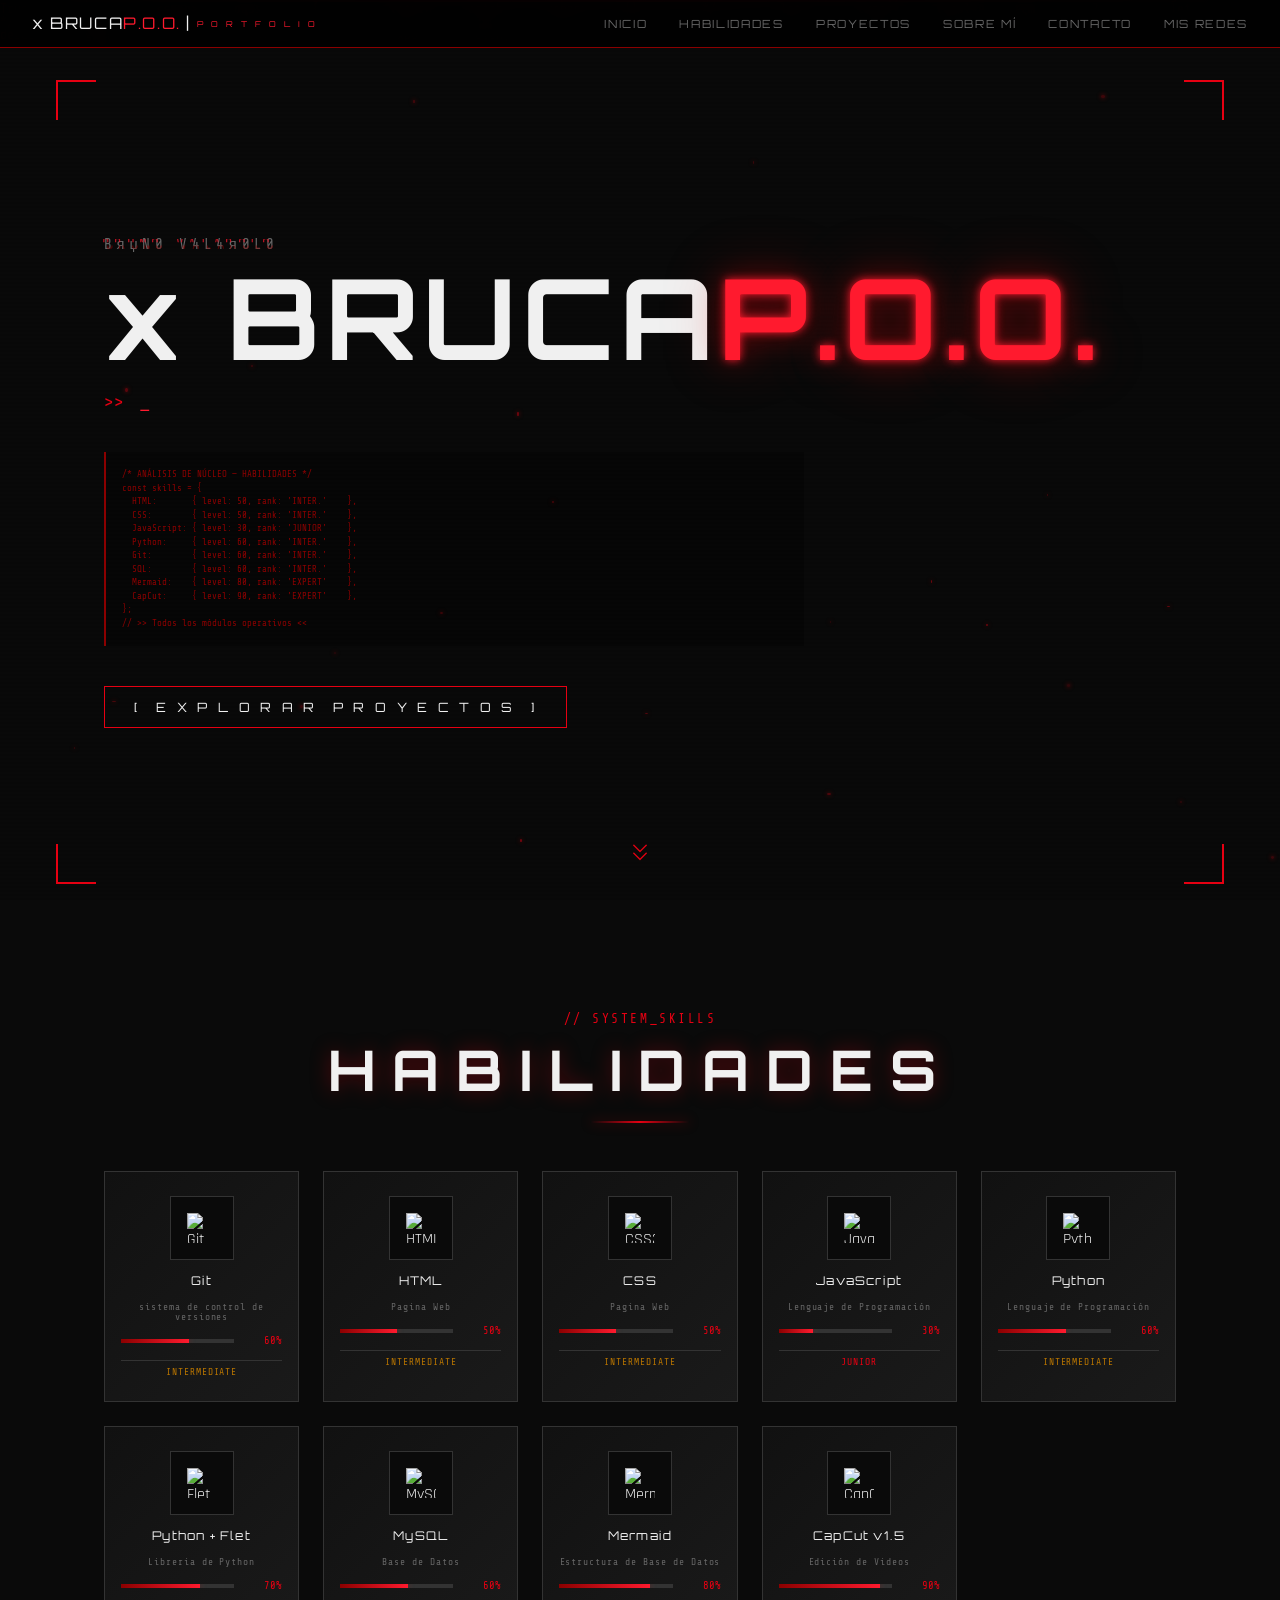
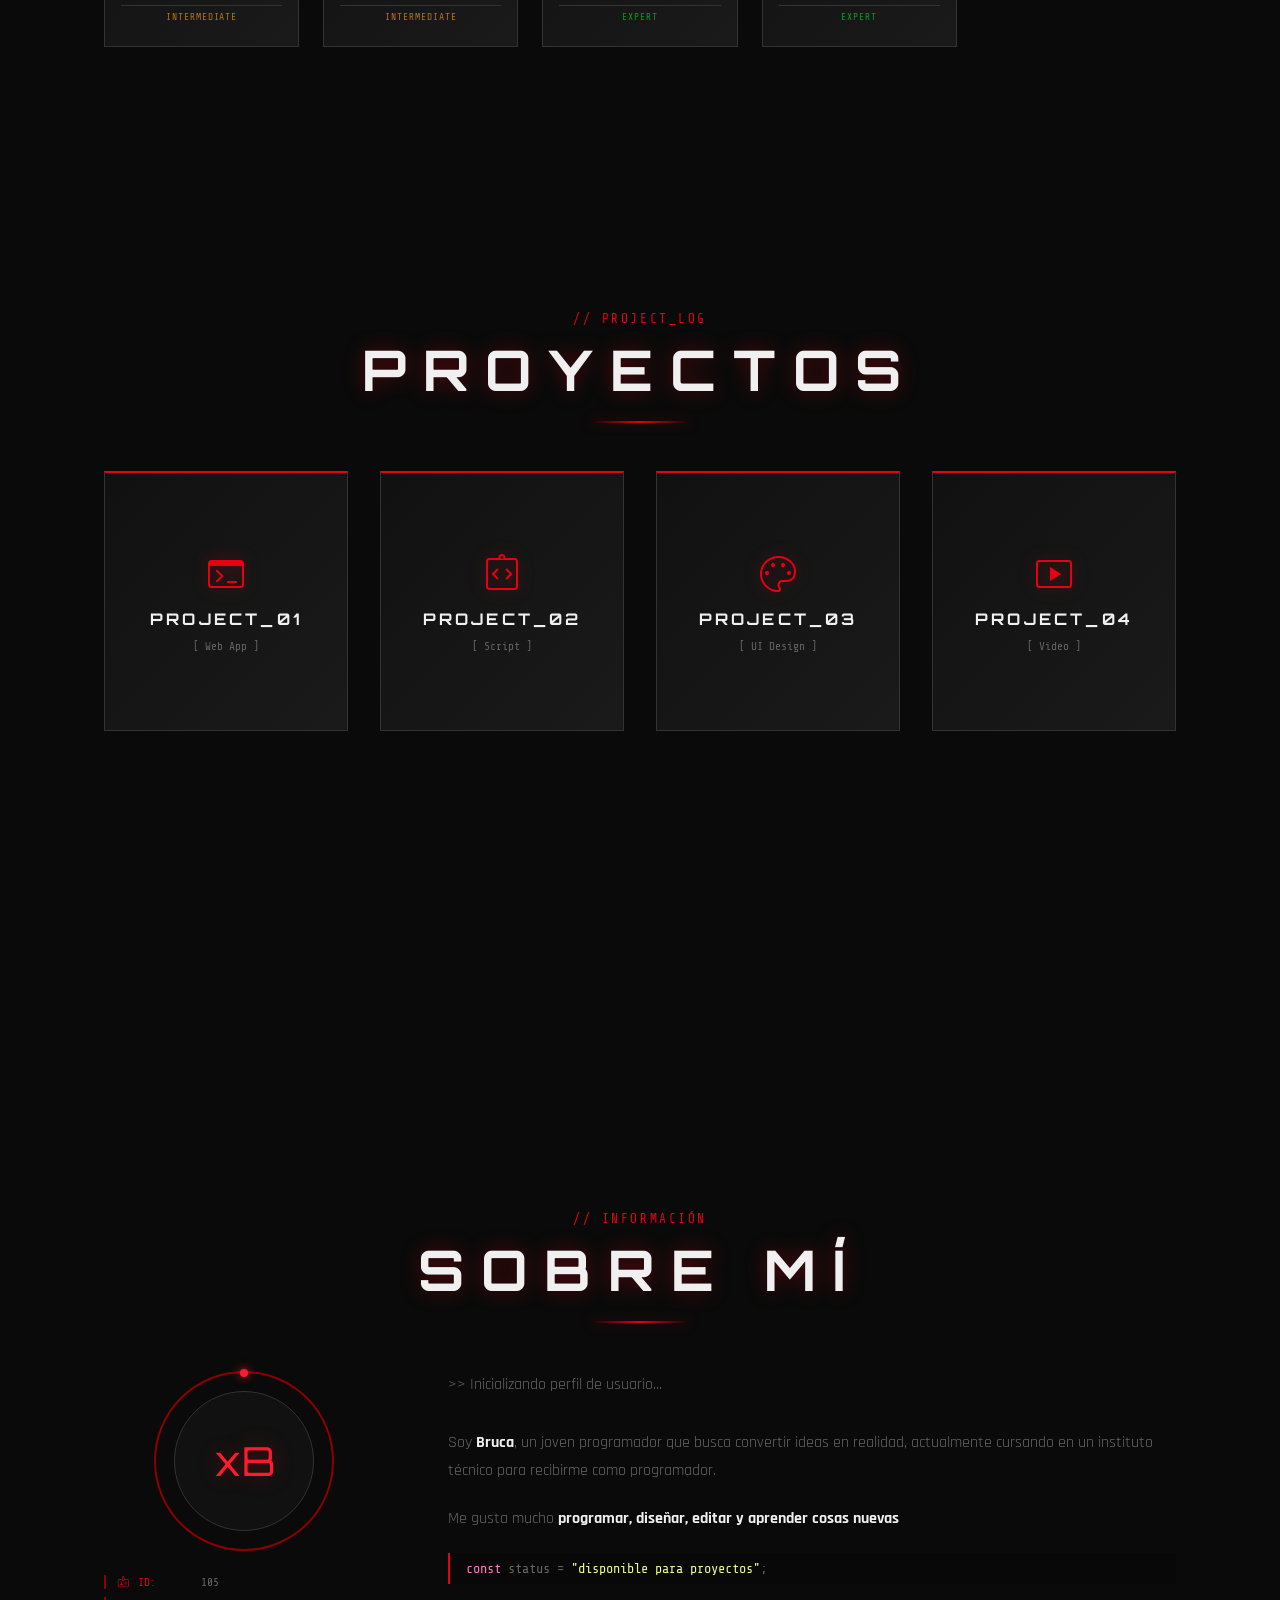
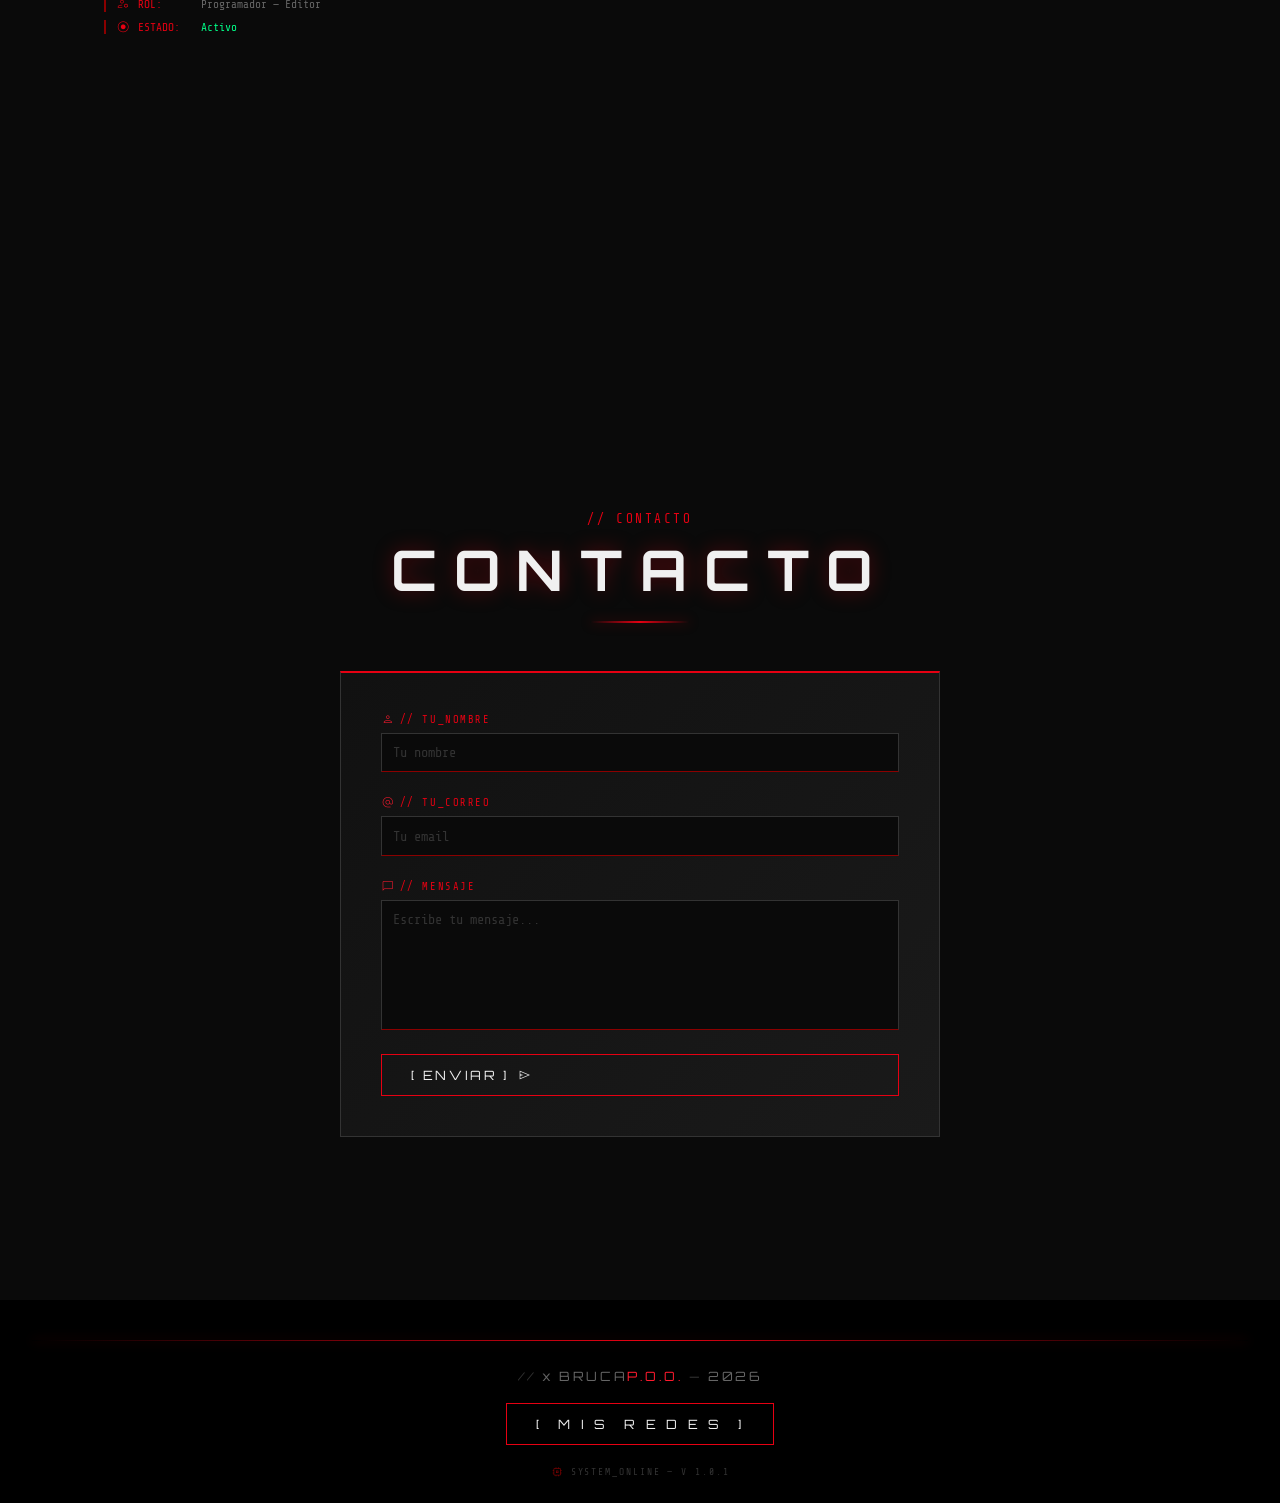
==== commit a0bf0e50: "cambios visuales y orden en el Back-End" ====
--- a/index.html
+++ b/index.html
@@ -3,6 +3,7 @@
 <head>
   <meta charset="UTF-8" />
   <meta name="viewport" content="width=device-width, initial-scale=1.0"/>
+  <!-- CAMBIO: título actualizado para coherencia -->
   <title>x BRUCAP.O.O. — Portfolio</title>
 
   <link rel="preconnect" href="https://fonts.googleapis.com"/>
@@ -27,15 +28,15 @@
     <button class="nav-toggle" id="nav-toggle" aria-label="Menú">
       <span class="material-symbols-outlined">menu</span>
     </button>
-    <ul class="nav-links" id="nav-links">
+    <!-- CAMBIO: nav-links corregido (había dos <ul> anidados, se eliminó el duplicado) -->
     <ul class="nav-links" id="nav-links">
       <li><a href="#inicio"      class="nav-link">INICIO</a></li>
       <li><a href="#habilidades" class="nav-link">HABILIDADES</a></li>
       <li><a href="#proyectos"   class="nav-link">PROYECTOS</a></li>
       <li><a href="#sobre-mi"    class="nav-link">SOBRE MÍ</a></li>
       <li><a href="#contacto"    class="nav-link">CONTACTO</a></li>
-      <li><a href="Redes.html"    class="nav-link">MIS REDES</a></li>
-    </ul>
+      <!-- CAMBIO: renombrado de "MIS REDES" en el enlace del navbar (era "MIS REDES", ya estaba bien) -->
+      <li><a href="Redes.html"   class="nav-link">MIS REDES</a></li>
     </ul>
   </nav>
 
@@ -155,7 +156,7 @@
       <!-- Python - Flet -->
       <div class="skill-card mw2-reveal" data-percent="70" data-level="Intermediate">
         <div class="skill-icon-wrap">
-          <img class="leguaje_img" src="https://sobytes.gallerycdn.vsassets.io/extensions/sobytes/flet-control-wrap/0.0.2/1712393898571/Microsoft.VisualStudio.Services.Icons.Default" alt="Python">
+          <img class="leguaje_img" src="https://sobytes.gallerycdn.vsassets.io/extensions/sobytes/flet-control-wrap/0.0.2/1712393898571/Microsoft.VisualStudio.Services.Icons.Default" alt="Flet">
         </div>
         <p class="skill-name">Python + Flet</p>
         <span class="tipo_de_lenguaje">Libreria de Python</span>
@@ -169,7 +170,7 @@
       <!-- MySQL -->
       <div class="skill-card mw2-reveal" data-percent="60" data-level="Intermediated">
         <div class="skill-icon-wrap">
-          <img class="leguaje_img" src="https://tecnologia.uniandes.edu.co/wp-content/uploads/Mysql-Server-8.0-logo.png" alt="JavaScript">
+          <img class="leguaje_img" src="https://tecnologia.uniandes.edu.co/wp-content/uploads/Mysql-Server-8.0-logo.png" alt="MySQL">
         </div>
         <p class="skill-name">MySQL</p>
         <span class="tipo_de_lenguaje">Base de Datos</span>
@@ -183,7 +184,6 @@
       <!-- Mermaid -->
       <div class="skill-card mw2-reveal" data-percent="80" data-level="Expert">
         <div class="skill-icon-wrap">
-          <!-- Mermaid no tiene ícono en devicon; usamos un SVG inline representativo -->
           <img class="leguaje_img" src="https://raw.githubusercontent.com/mermaid-js/mermaid/develop/docs/public/favicon.svg" alt="Mermaid">
         </div>
         <p class="skill-name">Mermaid</p>
@@ -198,8 +198,7 @@
       <!-- CapCut -->
       <div class="skill-card mw2-reveal" data-percent="90" data-level="Expert">
         <div class="skill-icon-wrap">
-          <!-- CapCut no está en devicon; usamos ícono de edición de Material Symbols como fallback SVG -->
-          <img class="leguaje_img" src="https://play-lh.googleusercontent.com/M78HyakHaxKrjoeqYx41E9DXfVYYtx67nvc7Ks4G4zFQeaAJdGCi8gzzGSrHIwlrmnJS6zD9S4fAXqdEwfuHQAQ=w240-h480-rw" alt="">
+          <img class="leguaje_img" src="https://play-lh.googleusercontent.com/M78HyakHaxKrjoeqYx41E9DXfVYYtx67nvc7Ks4G4zFQeaAJdGCi8gzzGSrHIwlrmnJS6zD9S4fAXqdEwfuHQAQ=w240-h480-rw" alt="CapCut">
         </div>
         <p class="skill-name">CapCut v1.5</p>
         <span class="tipo_de_lenguaje">Edición de Videos</span>
@@ -351,10 +350,11 @@
     </div>
   </section>
 
-  <!-- CONTACTO -->
+  <!-- CONTACTO — NOTA: esta sección mantiene el nombre "CONTACTO" según indicación -->
   <section class="section" id="contacto">
     <div class="section-header">
-      <span class="section-tag mw2-reveal">// CONTÁCTAME</span>
+      <!-- CAMBIO: etiqueta renombrada de // CONTÁCTAME a // CONTACTO para coherencia interna -->
+      <span class="section-tag mw2-reveal">// CONTACTO</span>
       <h2 class="section-title mw2-reveal mw2-delay-1">CONTACTO</h2>
       <div class="section-line mw2-reveal mw2-delay-2"></div>
     </div>
@@ -398,7 +398,8 @@
       <span class="footer-bracket"> — </span>2026
     </p>
     <div class="footer-socials">
-      <a href="Redes.html" class="btn-primary glitch-btn mw2-reveal mw2-delay-5" data-text="[ EXPLORAR PROYECTOS ]">
+      <!-- CAMBIO: texto del botón renombrado de "EXPLORAR PROYECTOS" a "MIS REDES" (era incorrecto) -->
+      <a href="Redes.html" class="btn-primary glitch-btn mw2-reveal mw2-delay-5" data-text="[ MIS REDES ]">
         [ MIS REDES ]
       </a>
     </div>
@@ -410,4 +411,4 @@
 
   <script src="script.js"></script>
 </body>
-</html>
+</html>
--- a/styles.css
+++ b/styles.css
@@ -41,10 +41,7 @@
   padding: 0;
 }
 
-html {
-  scroll-behavior: smooth;
-  font-size: 16px;
-}
+html { scroll-behavior: smooth; font-size: 16px; }
 
 body {
   background-color: var(--black-1);
@@ -64,7 +61,7 @@
   pointer-events: none;
 }
 
-/* ——— SCANLINES ——— */
+/* ——— SCANLINES (efecto CRT) ——— */
 .scanlines {
   position: fixed;
   top: 0; left: 0;
@@ -95,7 +92,23 @@
 
 
 /* =============================================
+   SCROLLBAR PERSONALIZADA
+============================================= */
+/* Firefox */
+* { scrollbar-width: thin; scrollbar-color: var(--red) var(--black); }
+
+/* Chrome, Edge, Safari */
+::-webkit-scrollbar { width: 6px; }
+::-webkit-scrollbar-track { background: var(--black-2); border-left: 1px solid var(--black-3); }
+::-webkit-scrollbar-thumb { background: var(--red-dim); border-radius: 0; }
+::-webkit-scrollbar-thumb:hover { background: var(--red-bright); box-shadow: 0 0 8px var(--red-glow); }
+::-webkit-scrollbar-corner { background: var(--black); }
+
+
+/* =============================================
    ANIMACIÓN MW2-STYLE
+   visibility:hidden evita el flash de texto antes
+   de que JS active la clase mw2-active.
 ============================================= */
 .mw2-reveal {
   opacity: 0;
@@ -118,6 +131,8 @@
 .decipher-char { color: var(--red-bright); opacity: 0.85; }
 .decipher-done { color: inherit; }
 
+/* Animación CSS pura para el H1 del hero (evita que decipherText
+   destruya los spans hijos .hero-x y .hero-poo) */
 .hero-name-animate {
   opacity: 0;
   transform: translateY(14px);
@@ -129,7 +144,10 @@
 }
 
 
-/* ——— NAVBAR ——— */
+/* =============================================
+   NAVBAR — versión estándar (index.html)
+   Logo a la izquierda, links a la derecha.
+============================================= */
 .navbar {
   position: fixed;
   top: 0; left: 0; right: 0;
@@ -144,6 +162,7 @@
   -webkit-backdrop-filter: blur(8px);
 }
 
+/* Logo del navbar */
 .nav-logo {
   font-family: var(--font-hud);
   font-size: 1rem;
@@ -183,6 +202,7 @@
 .nav-link:hover { color: var(--red-bright); }
 .nav-link:hover::after { width: 100%; }
 
+/* Botón hamburguesa (mobile) */
 .nav-toggle {
   display: none;
   align-items: center;
@@ -198,6 +218,49 @@
 .nav-toggle .material-symbols-outlined { font-size: 1.4rem; }
 
 
+/* =============================================
+   NAVBAR — botón "← VOLVER" (Redes.html)
+   Aparece a la izquierda del navbar en páginas
+   secundarias. Flecha + texto "VOLVER".
+============================================= */
+.nav-back-btn {
+  display: flex;
+  align-items: center;
+  gap: 0.4rem;
+  text-decoration: none;
+  color: var(--grey-light);
+  font-family: var(--font-hud);
+  font-size: 0.7rem;
+  letter-spacing: 0.15em;
+  border: 1px solid var(--red-dim);
+  padding: 0.35rem 0.8rem;
+  position: relative;
+  overflow: hidden;
+  transition: color 0.3s, border-color 0.3s;
+}
+
+/* Fondo rojo que sube al hacer hover */
+.nav-back-btn::before {
+  content: '';
+  position: absolute;
+  bottom: 0; left: 0;
+  width: 100%; height: 0;
+  background: var(--red);
+  z-index: 0;
+  transition: height 0.3s ease;
+}
+
+.nav-back-btn:hover::before  { height: 100%; }
+.nav-back-btn:hover {
+  color: var(--black);
+  border-color: var(--red-bright);
+}
+
+.nav-back-btn > * { position: relative; z-index: 1; }
+.nav-back-icon { font-size: 1rem; }
+.nav-back-text { font-size: 0.65rem; }
+
+
 /* ——— SECCIONES ——— */
 .section {
   position: relative;
@@ -209,14 +272,8 @@
 }
 
 /* ——— ENCABEZADO DE SECCIÓN ——— */
-.leguaje_img {
-  width: 30px;
-  height: 30px;
-}
-
-.skill-img-white {
-  filter: brightness(0) invert(1);
-}
+.leguaje_img { width: 30px; height: 30px; }
+.skill-img-white { filter: brightness(0) invert(1); }
 
 .section-header { margin-bottom: 3rem; text-align: center; }
 
@@ -277,13 +334,10 @@
   margin-bottom: 1.2rem;
 }
 
-.hero-x   { color: var(--white); }
+.hero-x { color: var(--white); }
 .hero-poo {
   color: var(--red-bright);
-  text-shadow:
-    0 0 10px var(--red-bright),
-    0 0 30px var(--red-glow),
-    0 0 60px var(--red-glow);
+  text-shadow: 0 0 10px var(--red-bright), 0 0 30px var(--red-glow), 0 0 60px var(--red-glow);
   animation: flicker 4s infinite;
 }
 
@@ -298,10 +352,7 @@
 }
 .role-prefix { color: var(--red); }
 
-.cursor-blink {
-  color: var(--red-bright);
-  animation: blink 1s step-end infinite;
-}
+.cursor-blink { color: var(--red-bright); animation: blink 1s step-end infinite; }
 
 .code-rotator { width: 100%; max-width: 700px; margin-bottom: 2.5rem; }
 
@@ -318,7 +369,6 @@
   animation: code-fade-in 0.6s ease;
   max-height: 220px;
 }
-
 @keyframes code-fade-in {
   from { opacity: 0; transform: translateY(-8px); }
   to   { opacity: 1; transform: translateY(0); }
@@ -408,7 +458,6 @@
 /* =============================================
    HABILIDADES — SKILL CARDS
 ============================================= */
-
 .skills-grid {
   display: grid;
   grid-template-columns: repeat(auto-fill, minmax(160px, 1fr));
@@ -440,10 +489,7 @@
   box-shadow: 0 0 10px var(--red-glow);
 }
 .skill-card:hover::before { transform: scaleX(1); }
-.skill-card:hover {
-  border-color: var(--red-dim);
-  transform: translateY(-4px);
-}
+.skill-card:hover { border-color: var(--red-dim); transform: translateY(-4px); }
 
 .skill-icon-wrap {
   width: 64px; height: 64px;
@@ -454,56 +500,22 @@
   background: var(--black-1);
   transition: border-color 0.3s, box-shadow 0.3s;
 }
-.skill-card:hover .skill-icon-wrap {
-  border-color: var(--red);
-  box-shadow: 0 0 12px var(--red-glow);
-}
-
-/* Ícono Material Symbols usado como fallback (CapCut) */
-.skill-ms-icon {
-  font-size: 2rem;
-  color: var(--grey-light);
-  transition: color 0.3s;
-}
+.skill-card:hover .skill-icon-wrap { border-color: var(--red); box-shadow: 0 0 12px var(--red-glow); }
+
+.skill-ms-icon { font-size: 2rem; color: var(--grey-light); transition: color 0.3s; }
 .skill-card:hover .skill-ms-icon { color: var(--red-bright); }
 
-.skill-name {
-  font-family: var(--font-hud);
-  font-size: 0.75rem;
-  letter-spacing: 0.1em;
-  color: var(--white);
-}
-
-.skill-bar-wrap {
-  width: 100%;
-  display: flex;
-  align-items: center;
-  gap: 0.5rem;
-}
-
-.skill-bar {
-  flex: 1;
-  height: 4px;
-  background: var(--grey);
-  overflow: hidden;
-}
-
+.skill-name { font-family: var(--font-hud); font-size: 0.75rem; letter-spacing: 0.1em; color: var(--white); }
+
+.skill-bar-wrap { width: 100%; display: flex; align-items: center; gap: 0.5rem; }
+.skill-bar { flex: 1; height: 4px; background: var(--grey); overflow: hidden; }
 .skill-fill {
-  height: 100%;
-  width: 0;
+  height: 100%; width: 0;
   background: linear-gradient(to right, var(--red-dim), var(--red-bright));
   box-shadow: 0 0 6px var(--red-glow);
   transition: width 1.2s ease;
 }
-
-.skill-percent-label {
-  font-family: var(--font-mono);
-  font-size: 0.65rem;
-  color: var(--red);
-  min-width: 2.5rem;
-  text-align: right;
-}
-
+.skill-percent-label { font-family: var(--font-mono); font-size: 0.65rem; color: var(--red); min-width: 2.5rem; text-align: right; }
 
 .tipo_de_lenguaje {
   font-family: var(--font-mono);
@@ -517,122 +529,74 @@
 
 /* skill-level_1: rojo — nivel básico/junior */
 .skill-level_1 {
-  font-family: var(--font-mono);
-  font-size: 0.6rem;
-  color: var(--red);
-  letter-spacing: 0.1em;
-  text-transform: uppercase;
-  border-top: 1px solid var(--grey);
-  padding-top: 0.4rem;
-  width: 100%;
-  text-align: center;
-}
-
+  font-family: var(--font-mono); font-size: 0.6rem; color: var(--red);
+  letter-spacing: 0.1em; text-transform: uppercase;
+  border-top: 1px solid var(--grey); padding-top: 0.4rem;
+  width: 100%; text-align: center;
+}
 /* skill-level_2: naranja — nivel intermedio */
 .skill-level_2 {
-  font-family: var(--font-mono);
-  font-size: 0.6rem;
-  color: var(--orange);
-  letter-spacing: 0.1em;
-  text-transform: uppercase;
-  border-top: 1px solid var(--grey);
-  padding-top: 0.4rem;
-  width: 100%;
-  text-align: center;
-}
-
+  font-family: var(--font-mono); font-size: 0.6rem; color: var(--orange);
+  letter-spacing: 0.1em; text-transform: uppercase;
+  border-top: 1px solid var(--grey); padding-top: 0.4rem;
+  width: 100%; text-align: center;
+}
 /* skill-level_3: verde — nivel experto */
 .skill-level_3 {
-  font-family: var(--font-mono);
-  font-size: 0.6rem;
-  color: var(--green);
-  letter-spacing: 0.1em;
-  text-transform: uppercase;
-  border-top: 1px solid var(--grey);
-  padding-top: 0.4rem;
-  width: 100%;
-  text-align: center;
+  font-family: var(--font-mono); font-size: 0.6rem; color: var(--green);
+  letter-spacing: 0.1em; text-transform: uppercase;
+  border-top: 1px solid var(--grey); padding-top: 0.4rem;
+  width: 100%; text-align: center;
 }
 
 
 /* =============================================
    PROYECTOS — FLIP CARDS
 ============================================= */
-.projects-grid {
-  display: grid;
-  grid-template-columns: repeat(auto-fill, minmax(240px, 1fr));
-  gap: 2rem;
-}
+.projects-grid { display: grid; grid-template-columns: repeat(auto-fill, minmax(240px, 1fr)); gap: 2rem; }
 
 .flip-card { perspective: 1000px; height: 260px; cursor: pointer; }
 
 .flip-inner {
-  position: relative;
-  width: 100%; height: 100%;
+  position: relative; width: 100%; height: 100%;
   transform-style: preserve-3d;
   transition: transform 0.7s cubic-bezier(0.4, 0.2, 0.2, 1);
 }
 .flip-card:hover .flip-inner { transform: rotateY(180deg); }
 
-.flip-front,
-.flip-back {
-  position: absolute;
-  width: 100%; height: 100%;
-  backface-visibility: hidden;
-  -webkit-backface-visibility: hidden;
+.flip-front, .flip-back {
+  position: absolute; width: 100%; height: 100%;
+  backface-visibility: hidden; -webkit-backface-visibility: hidden;
   border: 1px solid var(--grey);
-  display: flex;
-  flex-direction: column;
-  align-items: center;
-  justify-content: center;
-  padding: 1.5rem;
-  gap: 0.7rem;
+  display: flex; flex-direction: column; align-items: center; justify-content: center;
+  padding: 1.5rem; gap: 0.7rem;
   background: linear-gradient(135deg, var(--black-2), var(--black-3));
 }
-
 .flip-front { border-top: 2px solid var(--red); }
 
-.project-icon {
-  font-size: 3rem;
-  color: var(--red);
-  filter: drop-shadow(0 0 8px var(--red-glow));
-}
-
+.project-icon { font-size: 3rem; color: var(--red); filter: drop-shadow(0 0 8px var(--red-glow)); }
 .project-title { font-family: var(--font-hud); font-size: 1rem; letter-spacing: 0.2em; color: var(--white); }
 .project-tag   { font-family: var(--font-mono); font-size: 0.7rem; color: var(--grey-light); }
 
 .flip-back {
   background: linear-gradient(135deg, var(--black-3), var(--black-4));
   border-top: 2px solid var(--red-bright);
-  transform: rotateY(180deg);
-  text-align: center;
-  gap: 0.8rem;
-}
-
+  transform: rotateY(180deg); text-align: center; gap: 0.8rem;
+}
 .project-back-title { font-family: var(--font-hud); font-size: 0.85rem; letter-spacing: 0.2em; color: var(--red-bright); }
 .project-desc       { font-size: 0.85rem; color: var(--grey-light); line-height: 1.4; }
 
 .project-techs { display: flex; flex-wrap: wrap; gap: 0.4rem; justify-content: center; }
-
 .tech-tag {
-  font-family: var(--font-mono);
-  font-size: 0.6rem;
-  color: var(--red);
-  border: 1px solid var(--red-dim);
-  padding: 0.15rem 0.5rem;
-  letter-spacing: 0.1em;
+  font-family: var(--font-mono); font-size: 0.6rem; color: var(--red);
+  border: 1px solid var(--red-dim); padding: 0.15rem 0.5rem; letter-spacing: 0.1em;
 }
 
 .btn-small {
-  font-family: var(--font-hud);
-  font-size: 0.65rem;
-  letter-spacing: 0.15em;
-  color: var(--red-bright);
-  text-decoration: none;
-  border: 1px solid var(--red-bright);
-  padding: 0.4rem 0.9rem;
-  transition: background 0.3s, color 0.3s;
-  margin-top: 0.3rem;
+  font-family: var(--font-hud); font-size: 0.65rem; letter-spacing: 0.15em;
+  color: var(--red-bright); text-decoration: none;
+  border: 1px solid var(--red-bright); padding: 0.4rem 0.9rem;
+  transition: background 0.3s, color 0.3s; margin-top: 0.3rem;
 }
 .btn-small:hover { background: var(--red-bright); color: var(--black); }
 
@@ -644,46 +608,32 @@
 
 .avatar-ring-outer {
   width: 180px; height: 180px;
-  border: 2px solid var(--red-dim);
-  border-radius: 50%;
-  display: flex;
-  align-items: center;
-  justify-content: center;
+  border: 2px solid var(--red-dim); border-radius: 50%;
+  display: flex; align-items: center; justify-content: center;
   margin: 0 auto 1.5rem;
   animation: spin-slow 12s linear infinite;
   position: relative;
 }
 .avatar-ring-outer::before {
-  content: '';
-  position: absolute;
+  content: ''; position: absolute;
   top: -4px; left: 50%;
   width: 8px; height: 8px;
-  background: var(--red-bright);
-  border-radius: 50%;
+  background: var(--red-bright); border-radius: 50%;
   box-shadow: 0 0 10px var(--red-bright);
   transform: translateX(-50%);
 }
 .avatar-ring-inner {
   width: 140px; height: 140px;
-  border: 1px solid var(--grey);
-  border-radius: 50%;
-  display: flex;
-  align-items: center;
-  justify-content: center;
+  border: 1px solid var(--grey); border-radius: 50%;
+  display: flex; align-items: center; justify-content: center;
   background: var(--black-2);
 }
 .avatar-initials { font-family: var(--font-hud); font-size: 2.5rem; color: var(--red-bright); text-shadow: 0 0 20px var(--red-glow); }
-
 .avatar-stats { display: flex; flex-direction: column; gap: 0.5rem; }
-
 .stat-row {
-  display: flex;
-  align-items: center;
-  gap: 0.5rem;
-  font-family: var(--font-mono);
-  font-size: 0.7rem;
-  border-left: 2px solid var(--red-dim);
-  padding-left: 0.6rem;
+  display: flex; align-items: center; gap: 0.5rem;
+  font-family: var(--font-mono); font-size: 0.7rem;
+  border-left: 2px solid var(--red-dim); padding-left: 0.6rem;
 }
 .stat-icon  { font-size: 0.9rem; color: var(--red); flex-shrink: 0; }
 .stat-label { color: var(--red); min-width: 55px; }
@@ -695,91 +645,50 @@
 .about-paragraph strong { color: var(--white); }
 
 .about-code-line {
-  font-family: var(--font-mono);
-  font-size: 0.85rem;
-  color: var(--grey-light);
-  border-left: 2px solid var(--red);
-  padding: 0.5rem 1rem;
-  background: rgba(0,0,0,0.2);
-  margin-top: 1rem;
+  font-family: var(--font-mono); font-size: 0.85rem; color: var(--grey-light);
+  border-left: 2px solid var(--red); padding: 0.5rem 1rem;
+  background: rgba(0,0,0,0.2); margin-top: 1rem;
 }
 .code-kw  { color: var(--code-keyword); }
 .code-str { color: var(--code-string); }
 
 
 /* =============================================
-   CONTACTO
+   CONTACTO (formulario)
+   NOTA: esta sección conserva el nombre "contacto"
+   según indicación del usuario
 ============================================= */
 .contact-wrap { max-width: 600px; margin: 0 auto; }
-
 .contact-form-box {
-  display: flex;
-  flex-direction: column;
-  gap: 1.5rem;
+  display: flex; flex-direction: column; gap: 1.5rem;
   background: linear-gradient(135deg, var(--black-2), var(--black-3));
-  border: 1px solid var(--grey);
-  border-top: 2px solid var(--red);
-  padding: 2.5rem;
-}
-
+  border: 1px solid var(--grey); border-top: 2px solid var(--red); padding: 2.5rem;
+}
 .form-row { display: flex; flex-direction: column; gap: 0.4rem; }
-
 .form-label {
-  font-family: var(--font-mono);
-  font-size: 0.65rem;
-  color: var(--red);
-  letter-spacing: 0.15em;
-  display: flex;
-  align-items: center;
-  gap: 0.3rem;
+  font-family: var(--font-mono); font-size: 0.65rem; color: var(--red);
+  letter-spacing: 0.15em; display: flex; align-items: center; gap: 0.3rem;
 }
 .form-icon { font-size: 0.85rem; color: var(--red-bright); }
-
-.form-input,
-.form-textarea {
-  background: var(--black-1);
-  border: 1px solid var(--grey);
-  border-bottom: 1px solid var(--red-dim);
-  color: var(--white);
-  font-family: var(--font-mono);
-  font-size: 0.85rem;
-  padding: 0.7rem;
-  outline: none;
-  transition: border-color 0.3s, box-shadow 0.3s;
-  resize: none;
-}
-.form-input:focus,
-.form-textarea:focus { border-color: var(--red-bright); box-shadow: 0 0 8px var(--red-glow); }
+.form-input, .form-textarea {
+  background: var(--black-1); border: 1px solid var(--grey); border-bottom: 1px solid var(--red-dim);
+  color: var(--white); font-family: var(--font-mono); font-size: 0.85rem;
+  padding: 0.7rem; outline: none; transition: border-color 0.3s, box-shadow 0.3s; resize: none;
+}
+.form-input:focus, .form-textarea:focus { border-color: var(--red-bright); box-shadow: 0 0 8px var(--red-glow); }
 .form-textarea { min-height: 130px; }
-.form-input::placeholder,
-.form-textarea::placeholder { color: var(--grey); }
+.form-input::placeholder, .form-textarea::placeholder { color: var(--grey); }
 
 .btn-primary {
-  font-family: var(--font-hud);
-  font-size: 0.8rem;
-  letter-spacing: 0.2em;
-  color: var(--white);
-  background: transparent;
-  border: 1px solid var(--red);
-  padding: 0.75rem 1.8rem;
-  cursor: pointer;
-  text-decoration: none;
-  display: inline-flex;
-  align-items: center;
-  gap: 0.5rem;
-  overflow: hidden;
-  position: relative;
-  transition: color 0.3s, border-color 0.3s;
-  z-index: 0;
+  font-family: var(--font-hud); font-size: 0.8rem; letter-spacing: 0.2em;
+  color: var(--white); background: transparent; border: 1px solid var(--red);
+  padding: 0.75rem 1.8rem; cursor: pointer; text-decoration: none;
+  display: inline-flex; align-items: center; gap: 0.5rem;
+  overflow: hidden; position: relative; transition: color 0.3s, border-color 0.3s; z-index: 0;
 }
 .btn-primary::before {
-  content: '';
-  position: absolute;
-  bottom: 0; left: 0;
-  width: 100%; height: 0;
-  background: var(--red);
-  z-index: -1;
-  transition: height 0.3s ease;
+  content: ''; position: absolute; bottom: 0; left: 0;
+  width: 100%; height: 0; background: var(--red); z-index: -1; transition: height 0.3s ease;
 }
 .btn-primary:hover::before { height: 100%; }
 .btn-primary:hover { color: var(--black); border-color: var(--red-bright); }
@@ -789,174 +698,62 @@
    FOOTER
 ============================================= */
 .footer {
-  position: relative;
-  z-index: 2;
-  padding: 2.5rem 2rem 1.5rem;
-  text-align: center;
+  position: relative; z-index: 2;
+  padding: 2.5rem 2rem 1.5rem; text-align: center;
   background: var(--black);
-  display: flex;
-  flex-direction: column;
-  align-items: center;
-  gap: 1.2rem;
-}
-
+  display: flex; flex-direction: column; align-items: center; gap: 1.2rem;
+}
 .footer-line {
-  width: 100%;
-  height: 1px;
+  width: 100%; height: 1px;
   background: linear-gradient(to right, transparent, var(--red), transparent);
-  box-shadow: 0 0 12px var(--red-glow);
-  margin-bottom: 0.5rem;
-}
-
+  box-shadow: 0 0 12px var(--red-glow); margin-bottom: 0.5rem;
+}
 .footer-copy { font-family: var(--font-hud); font-size: 0.8rem; letter-spacing: 0.2em; color: var(--grey-light); }
 .footer-bracket { color: var(--grey); }
 .footer-poo     { color: var(--red-bright); }
-
 .footer-socials { display: flex; gap: 1.5rem; flex-wrap: wrap; justify-content: center; }
-
 .social-btn {
-  display: flex;
-  align-items: center;
-  gap: 0.5rem;
-  padding: 0.6rem 1.2rem;
-  border: 1px solid var(--grey);
-  color: var(--grey-light);
-  text-decoration: none;
-  font-family: var(--font-hud);
-  font-size: 0.65rem;
-  letter-spacing: 0.1em;
-  transition: border-color 0.3s, color 0.3s, box-shadow 0.3s;
-  position: relative;
-  overflow: hidden;
+  display: flex; align-items: center; gap: 0.5rem; padding: 0.6rem 1.2rem;
+  border: 1px solid var(--grey); color: var(--grey-light); text-decoration: none;
+  font-family: var(--font-hud); font-size: 0.65rem; letter-spacing: 0.1em;
+  transition: border-color 0.3s, color 0.3s, box-shadow 0.3s; position: relative; overflow: hidden;
 }
 .social-btn::before {
-  content: '';
-  position: absolute;
-  bottom: 0; left: 0;
-  width: 100%; height: 0;
-  background: var(--red-dim);
-  z-index: 0;
-  transition: height 0.3s;
+  content: ''; position: absolute; bottom: 0; left: 0;
+  width: 100%; height: 0; background: var(--red-dim); z-index: 0; transition: height 0.3s;
 }
 .social-btn:hover::before { height: 100%; }
 .social-btn:hover { border-color: var(--red-bright); color: var(--white); box-shadow: 0 0 12px var(--red-glow); }
 .social-btn > * { position: relative; z-index: 1; }
-
 .social-icon-ms { font-size: 1.1rem; }
-
 .footer-bottom {
-  font-family: var(--font-mono);
-  font-size: 0.6rem;
-  color: var(--grey);
-  letter-spacing: 0.2em;
+  font-family: var(--font-mono); font-size: 0.6rem; color: var(--grey);
+  letter-spacing: 0.2em; display: flex; align-items: center; gap: 0.4rem;
+}
+.footer-icon { font-size: 0.9rem; color: var(--red-dim); animation: blink 2s step-end infinite; }
+
+
+/* =============================================
+   REDES.HTML — CARDS DE REDES SOCIALES
+   CAMBIO: todas las clases renombradas de
+   "contact-*" a "redes-*" para coherencia
+============================================= */
+
+/* Grilla de redes: flex centrado */
+.redes-grid {
   display: flex;
-  align-items: center;
-  gap: 0.4rem;
-}
-.footer-icon { font-size: 0.9rem; color: var(--red-dim); animation: blink 2s step-end infinite; }
-
-
-
-/* =============================================
-   KEYFRAMES
-============================================= */
-@keyframes flicker {
-  0%,96%,100% { opacity: 1; }
-  97%          { opacity: 0.4; }
-  98%          { opacity: 1; }
-  99%          { opacity: 0.2; }
-}
-@keyframes blink {
-  0%, 100% { opacity: 1; }
-  50%       { opacity: 0; }
-}
-@keyframes bounce {
-  0%, 100% { transform: translateX(-50%) translateY(0); }
-  50%       { transform: translateX(-50%) translateY(8px); }
-}
-@keyframes spin-slow {
-  from { transform: rotate(0deg); }
-  to   { transform: rotate(360deg); }
-}
-@keyframes glitch-a {
-  0%,100% { clip-path: polygon(0 20%, 100% 20%, 100% 40%, 0 40%); transform: translate(-2px,0); }
-  25%      { clip-path: polygon(0 55%, 100% 55%, 100% 70%, 0 70%); transform: translate(2px,0); }
-  50%      { clip-path: polygon(0  5%, 100%  5%, 100% 15%, 0 15%); transform: translate(0,0); }
-  75%      { clip-path: polygon(0 80%, 100% 80%, 100% 95%, 0 95%); transform: translate(-1px,0); }
-}
-@keyframes glitch-b {
-  0%,100% { clip-path: polygon(0 60%, 100% 60%, 100% 80%, 0 80%); transform: translate(2px,0); }
-  33%      { clip-path: polygon(0 30%, 100% 30%, 100% 50%, 0 50%); transform: translate(-2px,0); }
-  66%      { clip-path: polygon(0 70%, 100% 70%, 100% 85%, 0 85%); transform: translate(1px,0); }
-}
-@keyframes glitch-clip {
-  0%   { clip-path: polygon(0 10%, 100% 10%, 100% 30%, 0 30%); transform: translate(-3px); }
-  25%  { clip-path: polygon(0 50%, 100% 50%, 100% 70%, 0 70%); transform: translate(3px); }
-  50%  { clip-path: polygon(0 80%, 100% 80%, 100% 100%, 0 100%); transform: translate(-2px); }
-  75%  { clip-path: polygon(0 0,   100% 0,   100% 20%, 0 20%); transform: translate(2px); }
-  100% { clip-path: polygon(0 10%, 100% 10%, 100% 30%, 0 30%); transform: translate(0); }
-}
-
-
-/* =============================================
-   RESPONSIVE — MOBILE
-============================================= */
-@media (max-width: 768px) {
-  .section { padding: 5rem 1.2rem 3rem; }
-
-  .hero { align-items: center; text-align: center; }
-  .hero-role    { justify-content: center; }
-  .code-rotator { max-width: 100%; }
-
-  .nav-links {
-    display: none;
-    flex-direction: column;
-    position: absolute;
-    top: 100%; left: 0; right: 0;
-    background: rgba(0,0,0,0.97);
-    border-bottom: 1px solid var(--red-dim);
-    padding: 1rem 0;
-    gap: 1rem;
-    align-items: center;
-  }
-  .nav-links.open { display: flex; }
-  .nav-toggle     { display: flex; }
-
-  .about-wrap    { grid-template-columns: 1fr; gap: 2rem; }
-  /* En mobile las cards ya están centradas por flex; solo reducimos el ancho mínimo */
-  .skill-card    { width: 140px; }
-  .projects-grid { grid-template-columns: 1fr; }
-  .footer-socials { gap: 0.8rem; }
-  .social-btn     { padding: 0.5rem 0.8rem; }
-  .hud-corner     { width: 20px; height: 20px; }
-}
-
-@media (min-width: 769px) and (max-width: 1024px) {
-  .section    { padding: 6rem 2rem 3rem; }
-  .about-wrap { grid-template-columns: 220px 1fr; gap: 2rem; }
-}
-
-/* CONTACTOS.HTML */
-.contact-grid {
-  display: flex;
-  flex-wrap: wrap;        /* permite que las cards bajen a la siguiente línea */
-  justify-content: center; /* centra las cards horizontalmente en el contenedor */
+  flex-wrap: wrap;
+  justify-content: center;
   gap: 1.5rem;
 }
 
-/* CAMBIO: se agregaron text-decoration:none, color y cursor
-   para que el elemento funcione correctamente como <a> (link/botón)
-   manteniendo la misma estética visual del <div> original. */
-.contact-card {
-  /* Reset de estilos nativos del <a> */
-  text-decoration: none;  /* elimina el subrayado que tiene un <a> por defecto */
-  color: var(--white);    /* fuerza blanco; el <a> hereda azul por defecto */
-  cursor: pointer;        /* muestra la mano al pasar el mouse, indica clickeable */
-
-  /* Ancho fijo para que todas las cards sean del mismo tamaño */
-  width: 160px;
-
-  /* Estética original sin cambios */
+/* Card de red social principal — es un <a> */
+.redes-card {
+  text-decoration: none;
+  color: var(--white);
+  cursor: pointer;
+  width: 160px; /* ancho de las cards principales */
+
   background: linear-gradient(135deg, var(--black-2), var(--black-3));
   border: 1px solid var(--grey);
   padding: 1.5rem 1rem;
@@ -969,8 +766,8 @@
   transition: border-color 0.3s, transform 0.3s;
 }
 
-/* Línea roja superior que aparece al hacer hover */
-.contact-card::before {
+/* Línea roja superior al hacer hover */
+.redes-card::before {
   content: '';
   position: absolute;
   top: 0; left: 0;
@@ -981,84 +778,99 @@
   transition: transform 0.4s ease;
   box-shadow: 0 0 10px var(--red-glow);
 }
-.contact-card:hover::before { transform: scaleX(1); }
-.contact-card:hover {
-  border-color: var(--red-dim);
-  transform: translateY(-4px);
-}
-
-.contact-icon-wrap {
+.redes-card:hover::before { transform: scaleX(1); }
+.redes-card:hover { border-color: var(--red-dim); transform: translateY(-4px); }
+
+/* Contenedor del ícono de la red */
+.redes-icon-wrap {
   width: 64px; height: 64px;
-  display: flex;
-  align-items: center;
-  justify-content: center;
+  display: flex; align-items: center; justify-content: center;
   border: 1px solid var(--grey);
   background: var(--black-1);
   transition: border-color 0.3s, box-shadow 0.3s;
 }
-.contact-card:hover .contact-icon-wrap {
-  border-color: var(--red);
-  box-shadow: 0 0 12px var(--red-glow);
-}
-
-.contact-ms-icon {
-  font-size: 2rem;
-  color: var(--grey-light);
-  transition: color 0.3s;
-}
-.contact-card:hover .contact-ms-icon { color: var(--red-bright); }
-
-.contact-name {
+.redes-card:hover .redes-icon-wrap { border-color: var(--red); box-shadow: 0 0 12px var(--red-glow); }
+
+/* Imagen del ícono de la red social */
+.img_red {
+  width: 100%;
+  height: 100%;
+  object-fit: contain;
+  padding: 6px;
+}
+
+/* Nombre de la red social */
+.redes-name {
   font-family: var(--font-hud);
   font-size: 0.75rem;
   letter-spacing: 0.1em;
   color: var(--white);
 }
 
-.contact-bar-wrap { width: 100%; display: flex; align-items: center; gap: 0.5rem; }
-
-.contact-bar { flex: 1; height: 4px; background: var(--grey); overflow: hidden; }
-
-.img_comunication {
-  font-family: var(--font-mono);
-  font-size: 0.6rem;
-  color: var(--grey-light);
-  letter-spacing: 0.1em;
-  padding-top: 0.1rem;
-  width: 100%;
-  text-align: center;
-}
-
-@keyframes viajar {
-  0% { transform: translateX(-100%); }
-  100% { transform: translateX(300%); }
-}
-
-@keyframes aparecer {
-  from { opacity: 0; transform: translateY(16px); }
-  to { opacity: 1; transform: translateY(0); }
-}
-
+/* =============================================
+   REDES SECUNDARIAS — cards más pequeñas
+   CAMBIO NUEVO: modificador BEM "--secundaria"
+   que reduce el tamaño de las cards de redes
+   que "casi no se utilizan" (TikTok, Instagram)
+============================================= */
+
+/* La grilla secundaria tiene gap más chico */
+.redes-grid--secundaria {
+  gap: 1rem;
+}
+
+/* Card secundaria: más angosta y con menos padding */
+.redes-card--secundaria {
+  width: 120px;      /* 160px → 120px: 25% más chica */
+  padding: 1rem 0.7rem;
+  gap: 0.5rem;
+}
+
+/* Ícono secundario: más pequeño */
+.redes-icon-wrap--secundaria {
+  width: 48px;       /* 64px → 48px */
+  height: 48px;
+}
+
+/* Nombre en cards secundarias: tipografía levemente más chica */
+.redes-card--secundaria .redes-name {
+  font-size: 0.65rem;
+}
+
+/* tipo_de_lenguaje en cards secundarias: también más chico */
+.redes-card--secundaria .tipo_de_lenguaje {
+  font-size: 0.52rem;
+}
+
+
+/* Espaciado entre las dos grillas de redes */
+.spacer { height: 3rem; }
+
+/* Línea separadora animada entre secciones de redes */
 .linea-separacion {
   width: 100%;
   height: 2px;
-  background: var(--red-glow); /* Usa un color temporal si var(--borde) no está definido */
+  background: var(--red-glow);
   border-radius: 2px;
   overflow: hidden;
   margin: 20px 0;
-  position: relative; /* Importante para que .linea-inner se posicione dentro */
+  position: relative;
   animation: aparecer 1s ease 0.2s both;
 }
 
+/* Luz que viaja sobre la línea separadora */
 .linea-inner {
-  position: absolute; /* Esto es clave para que la animación funcione */
+  position: absolute;
   height: 100%;
-  width: 55%; /* Cambiado a 100% para que la animación sea más visible */
-  background: linear-gradient(90deg, transparent, var(--red), transparent); 
+  width: 55%;
+  background: linear-gradient(90deg, transparent, var(--red), transparent);
+  left: -55%;
   animation: viajar 2.5s ease-in-out infinite;
 }
 
+/* Texto pequeño rojo debajo de la línea separadora */
 .texto_chico_rojo {
+  display: block;
   font-family: var(--font-mono);
   font-size: 0.6rem;
   color: var(--red);
@@ -1066,4 +878,210 @@
   padding-top: 0.1rem;
   width: 100%;
   text-align: center;
+}
+
+
+/* =============================================
+   KEYFRAMES
+============================================= */
+@keyframes flicker {
+  0%,96%,100% { opacity: 1; }
+  97%          { opacity: 0.4; }
+  98%          { opacity: 1; }
+  99%          { opacity: 0.2; }
+}
+@keyframes blink {
+  0%, 100% { opacity: 1; }
+  50%       { opacity: 0; }
+}
+@keyframes bounce {
+  0%, 100% { transform: translateX(-50%) translateY(0); }
+  50%       { transform: translateX(-50%) translateY(8px); }
+}
+@keyframes spin-slow {
+  from { transform: rotate(0deg); }
+  to   { transform: rotate(360deg); }
+}
+@keyframes glitch-a {
+  0%,100% { clip-path: polygon(0 20%, 100% 20%, 100% 40%, 0 40%); transform: translate(-2px,0); }
+  25%      { clip-path: polygon(0 55%, 100% 55%, 100% 70%, 0 70%); transform: translate(2px,0); }
+  50%      { clip-path: polygon(0  5%, 100%  5%, 100% 15%, 0 15%); transform: translate(0,0); }
+  75%      { clip-path: polygon(0 80%, 100% 80%, 100% 95%, 0 95%); transform: translate(-1px,0); }
+}
+@keyframes glitch-b {
+  0%,100% { clip-path: polygon(0 60%, 100% 60%, 100% 80%, 0 80%); transform: translate(2px,0); }
+  33%      { clip-path: polygon(0 30%, 100% 30%, 100% 50%, 0 50%); transform: translate(-2px,0); }
+  66%      { clip-path: polygon(0 70%, 100% 70%, 100% 85%, 0 85%); transform: translate(1px,0); }
+}
+@keyframes glitch-clip {
+  0%   { clip-path: polygon(0 10%, 100% 10%, 100% 30%, 0 30%); transform: translate(-3px); }
+  25%  { clip-path: polygon(0 50%, 100% 50%, 100% 70%, 0 70%); transform: translate(3px); }
+  50%  { clip-path: polygon(0 80%, 100% 80%, 100% 100%, 0 100%); transform: translate(-2px); }
+  75%  { clip-path: polygon(0 0,   100% 0,   100% 20%, 0 20%); transform: translate(2px); }
+  100% { clip-path: polygon(0 10%, 100% 10%, 100% 30%, 0 30%); transform: translate(0); }
+}
+@keyframes viajar {
+  0%   { left: -55%;  opacity: 0; }
+  8%   { opacity: 1; }
+  92%  { opacity: 1; }
+  100% { left: 100%;  opacity: 0; }
+}
+@keyframes aparecer {
+  from { opacity: 0; transform: translateY(16px); }
+  to   { opacity: 1; transform: translateY(0); }
+}
+
+
+/* =============================================
+   RESPONSIVE — MOBILE (≤768px)
+============================================= */
+@media (max-width: 768px) {
+  .section { padding: 5rem 1.2rem 3rem; }
+
+  .hero { align-items: center; text-align: center; }
+  .hero-role    { justify-content: center; }
+  .code-rotator { max-width: 100%; }
+
+  .nav-links {
+    display: none;
+    flex-direction: column;
+    position: absolute;
+    top: 100%; left: 0; right: 0;
+    background: rgba(0,0,0,0.97);
+    border-bottom: 1px solid var(--red-dim);
+    padding: 1rem 0; gap: 1rem; align-items: center;
+  }
+  .nav-links.open { display: flex; }
+  .nav-toggle     { display: flex; }
+
+  .about-wrap    { grid-template-columns: 1fr; gap: 2rem; }
+  .skill-card    { width: 140px; }
+
+  /* En mobile las redes principales son un poco más chicas */
+  .redes-card    { width: 130px; }
+  /* Las secundarias también se reducen proporcionalmente */
+  .redes-card--secundaria { width: 100px; }
+  .redes-icon-wrap--secundaria { width: 40px; height: 40px; }
+
+  .projects-grid { grid-template-columns: 1fr; }
+  .footer-socials { gap: 0.8rem; }
+  .social-btn     { padding: 0.5rem 0.8rem; }
+  .hud-corner     { width: 20px; height: 20px; }
+
+  /* En mobile el texto "VOLVER" se oculta, queda solo el ícono */
+  .nav-back-text  { display: none; }
+}
+
+
+/* =============================================
+   RESPONSIVE — TABLET (769px – 1024px)
+============================================= */
+@media (min-width: 769px) and (max-width: 1024px) {
+  .section    { padding: 6rem 2rem 3rem; }
+  .about-wrap { grid-template-columns: 220px 1fr; gap: 2rem; }
+}
+
+
+/* =============================================
+   RESPONSIVE — DESKTOP GRANDE (1440px – 1919px)
+   CAMBIO NUEVO: escala general para resoluciones
+   amplias donde el contenido quedaba pequeño.
+   Se agranda el max-width de la sección, los
+   tamaños de cards y la tipografía del hero.
+============================================= */
+@media (min-width: 1440px) {
+  /* Sección más ancha para aprovechar el espacio */
+  .section {
+    max-width: 1400px;
+    padding: 7rem 5rem 5rem;
+  }
+
+  /* Cards de habilidades más grandes */
+  .skills-grid {
+    grid-template-columns: repeat(auto-fill, minmax(190px, 1fr));
+    gap: 2rem;
+  }
+  .skill-card { padding: 2rem 1.4rem; gap: 1rem; }
+  .skill-icon-wrap { width: 76px; height: 76px; }
+  .leguaje_img { width: 38px; height: 38px; }
+  .skill-name { font-size: 0.85rem; }
+  .tipo_de_lenguaje { font-size: 0.65rem; }
+  .skill-percent-label { font-size: 0.72rem; }
+
+  /* Cards de proyectos más grandes */
+  .projects-grid {
+    grid-template-columns: repeat(auto-fill, minmax(280px, 1fr));
+    gap: 2.5rem;
+  }
+  .flip-card { height: 300px; }
+  .project-icon { font-size: 3.5rem; }
+  .project-title { font-size: 1.1rem; }
+
+  /* Cards de redes principales más grandes */
+  .redes-card { width: 185px; padding: 1.8rem 1.2rem; }
+  .redes-icon-wrap { width: 76px; height: 76px; }
+  .redes-name { font-size: 0.85rem; }
+
+  /* Cards de redes secundarias más grandes (pero siguen siendo menores que las principales) */
+  .redes-card--secundaria { width: 140px; padding: 1.2rem 0.9rem; }
+  .redes-icon-wrap--secundaria { width: 56px; height: 56px; }
+
+  /* Hero con texto más grande */
+  .hero-role { font-size: 1.25rem; }
+  .hero-subname { font-size: 1rem; }
+
+  /* Sobre mí: columna izquierda más ancha */
+  .about-wrap { grid-template-columns: 320px 1fr; gap: 5rem; }
+  .avatar-ring-outer { width: 210px; height: 210px; }
+  .avatar-ring-inner { width: 165px; height: 165px; }
+  .avatar-initials { font-size: 3rem; }
+  .stat-row { font-size: 0.8rem; }
+  .about-paragraph { font-size: 1.1rem; }
+
+  /* Formulario de contacto más ancho */
+  .contact-wrap { max-width: 720px; }
+}
+
+
+/* =============================================
+   RESPONSIVE — DESKTOP MUY GRANDE (≥1920px)
+   CAMBIO NUEVO: resoluciones 1920px y superior
+   (Full HD, 2K, 4K). Escala adicional para que
+   nada quede diminuto en pantallas grandes.
+============================================= */
+@media (min-width: 1920px) {
+  html { font-size: 18px; } /* base más grande → todo escala proporcionalmente */
+
+  .section {
+    max-width: 1700px;
+    padding: 8rem 6rem 6rem;
+  }
+
+  /* Skills grid aún más amplio */
+  .skills-grid {
+    grid-template-columns: repeat(auto-fill, minmax(210px, 1fr));
+    gap: 2.5rem;
+  }
+  .skill-card { padding: 2.2rem 1.6rem; }
+  .skill-icon-wrap { width: 84px; height: 84px; }
+
+  /* Proyectos */
+  .projects-grid {
+    grid-template-columns: repeat(auto-fill, minmax(320px, 1fr));
+    gap: 3rem;
+  }
+  .flip-card { height: 340px; }
+
+  /* Redes */
+  .redes-card { width: 210px; padding: 2rem 1.4rem; }
+  .redes-icon-wrap { width: 84px; height: 84px; }
+  .redes-card--secundaria { width: 160px; padding: 1.4rem 1rem; }
+  .redes-icon-wrap--secundaria { width: 64px; height: 64px; }
+
+  /* Navbar links más visibles */
+  .nav-link { font-size: 0.8rem; }
+  .nav-logo  { font-size: 1.1rem; }
+
+  /* Formulario */
+  .contact-wrap { max-width: 860px; }
 }
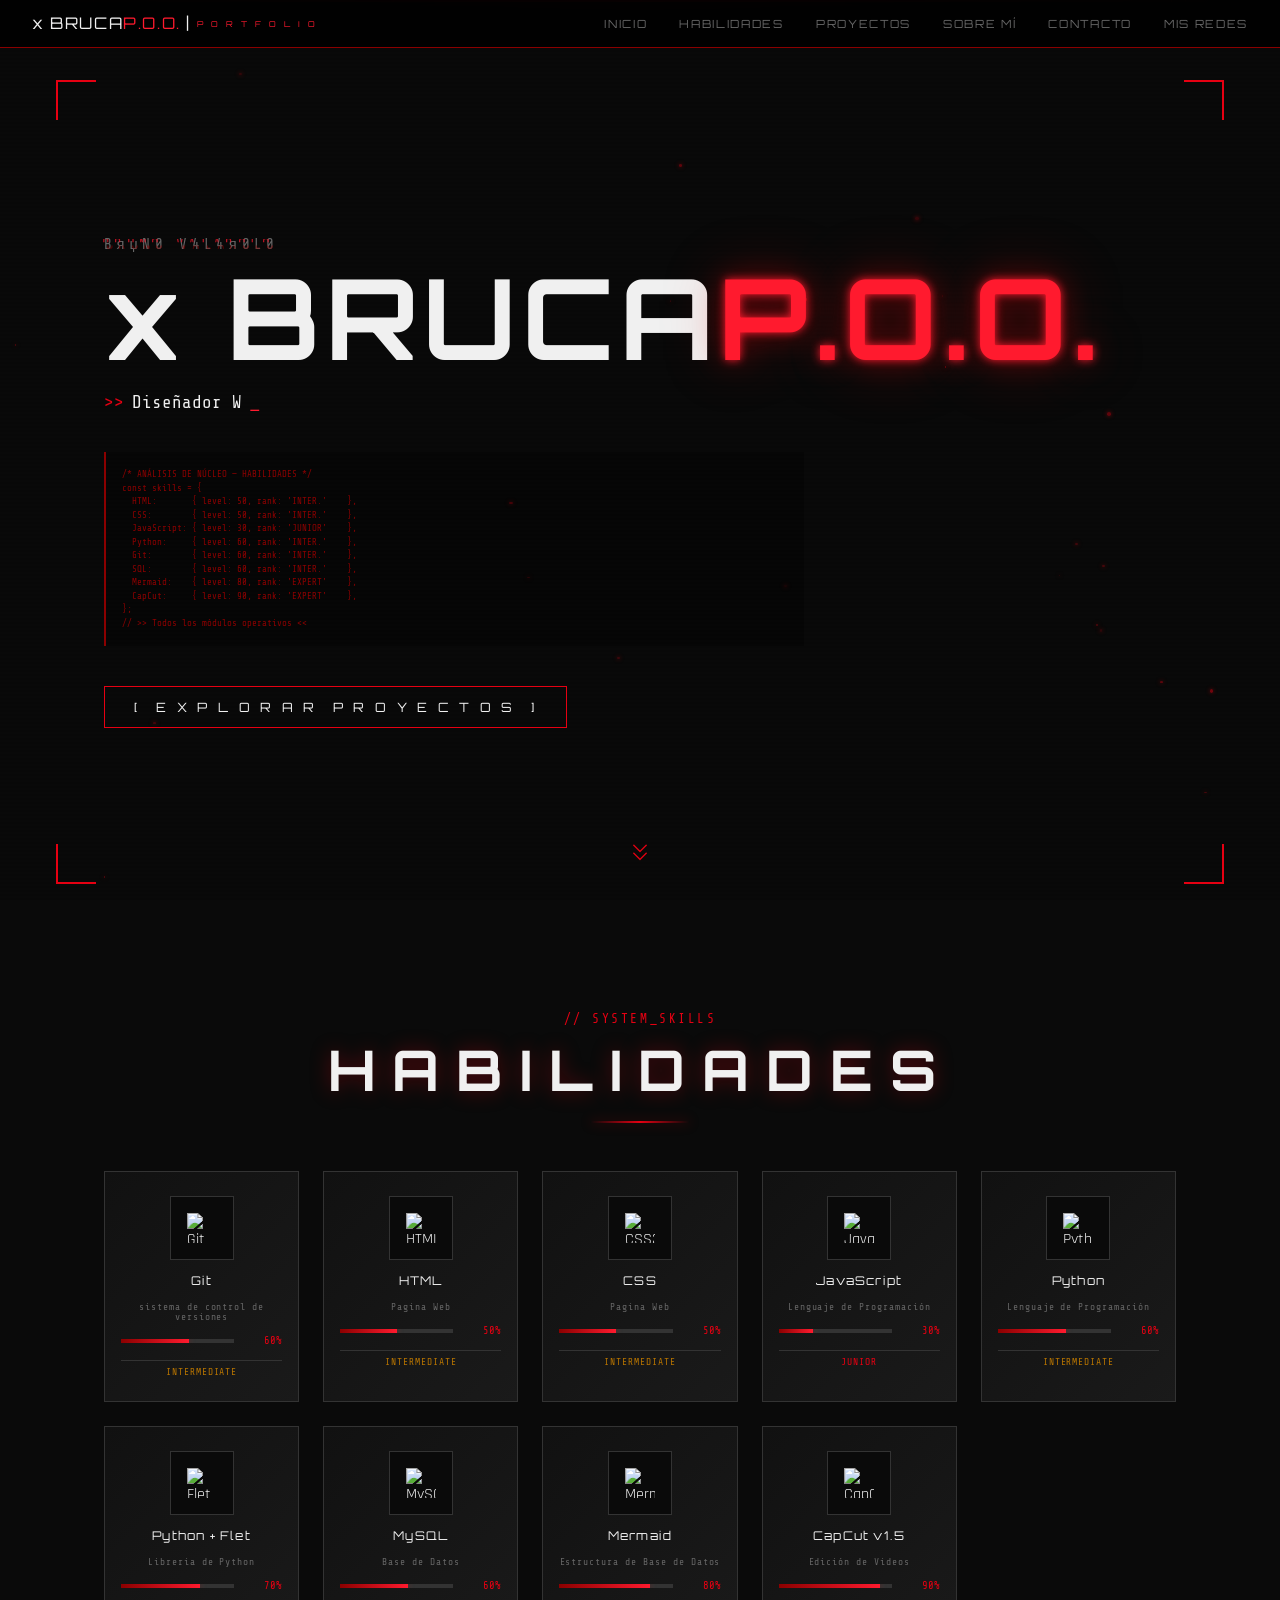
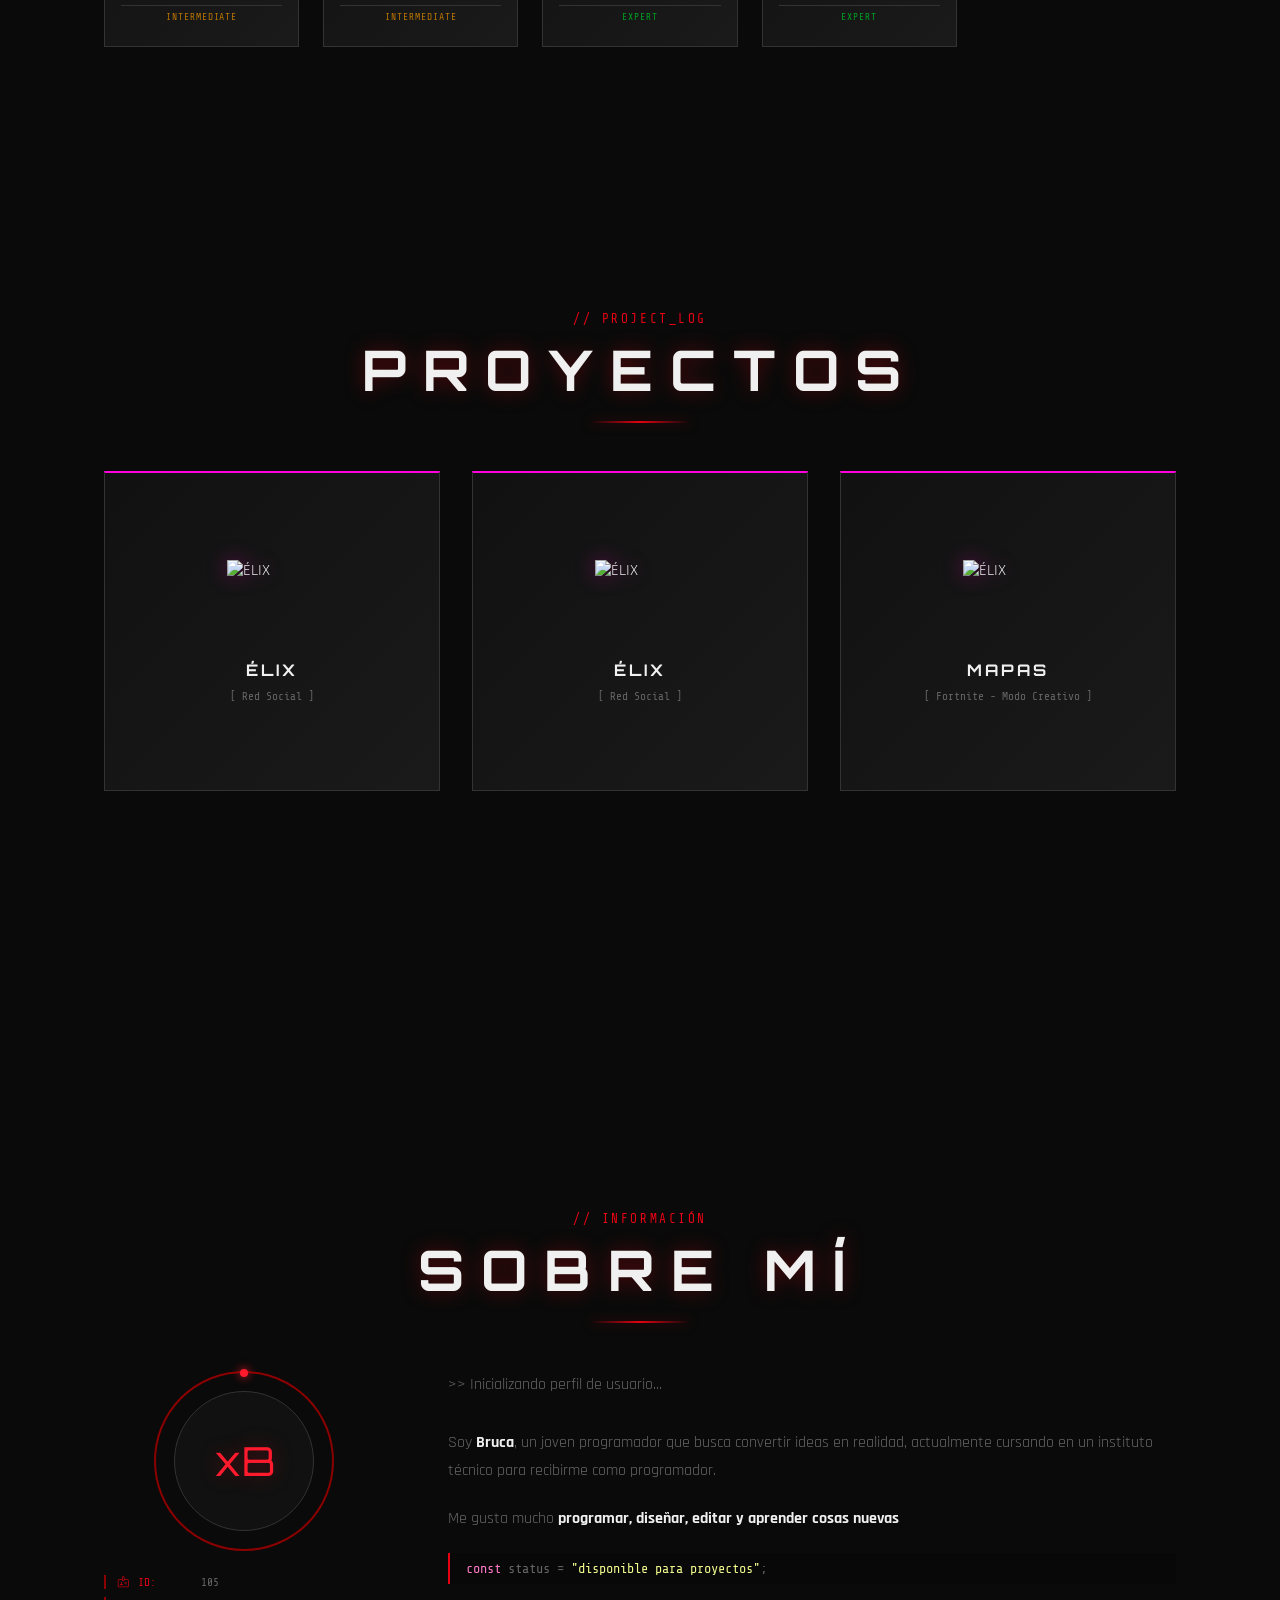
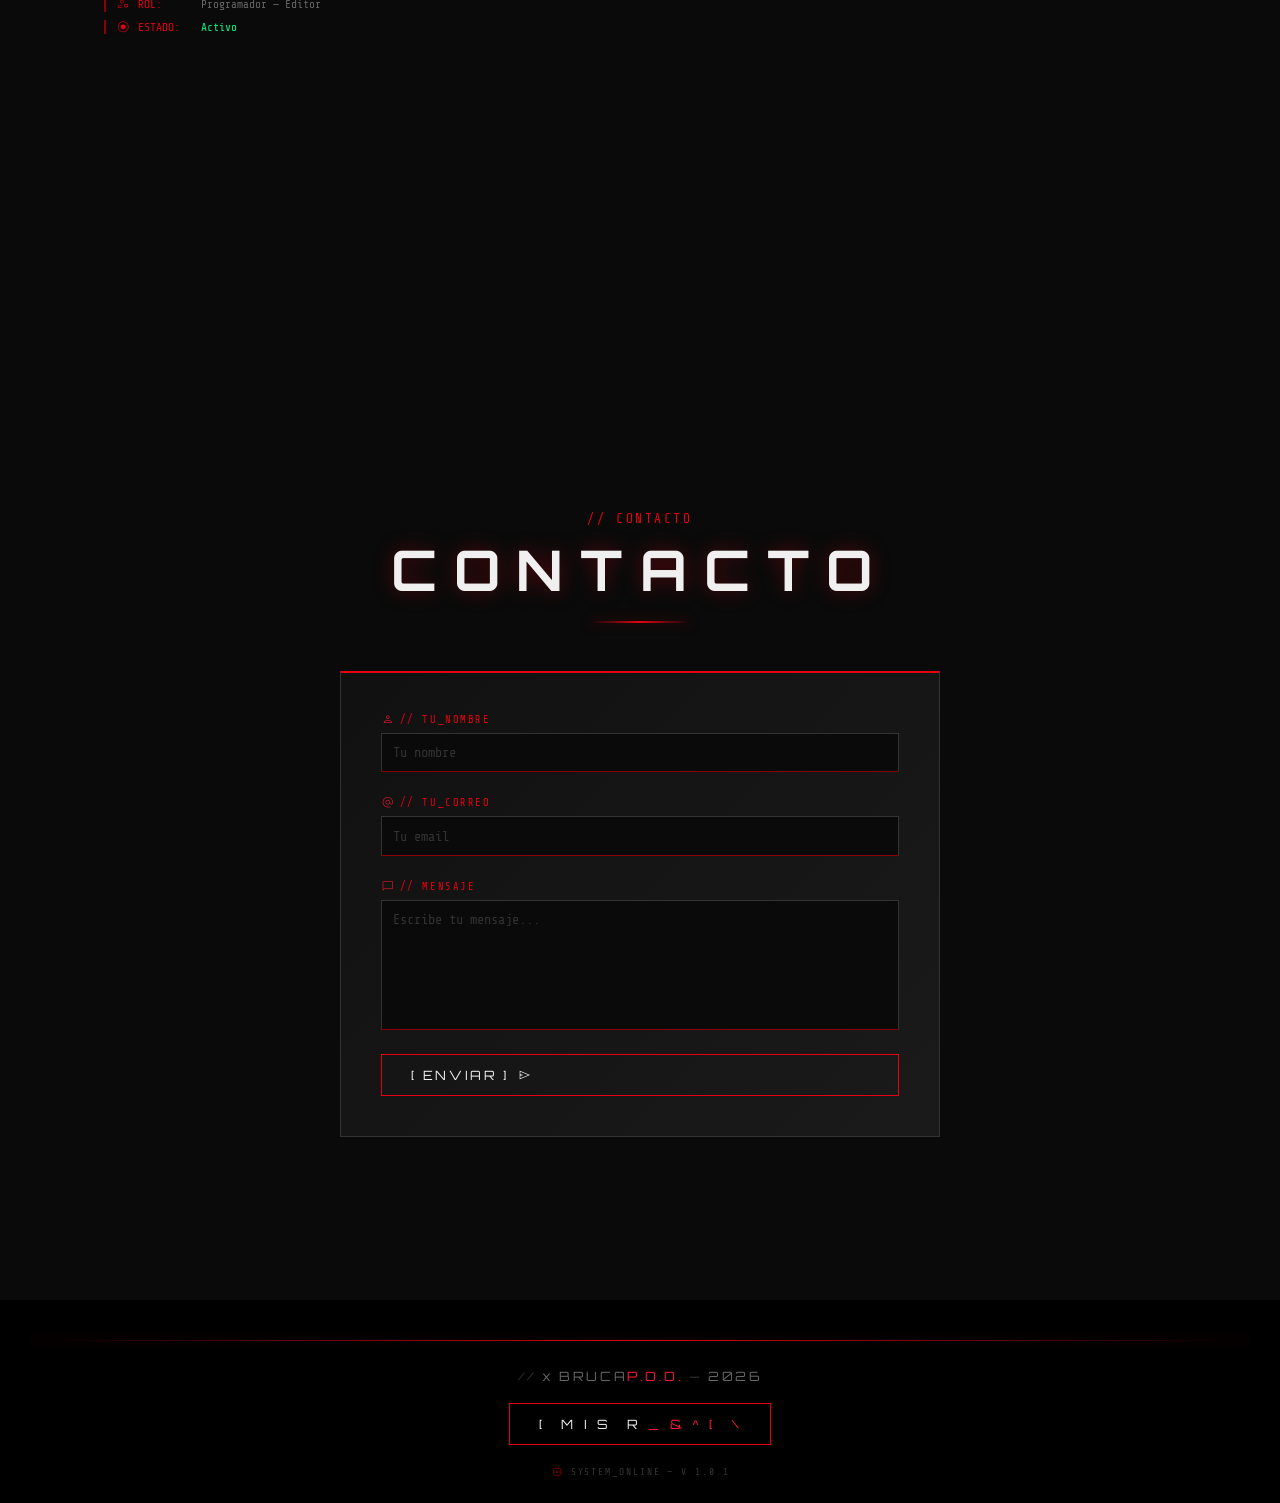
==== commit 9113bf3c: "Colores y liks de Proyectos" ====
--- a/index.html
+++ b/index.html
@@ -3,7 +3,6 @@
 <head>
   <meta charset="UTF-8" />
   <meta name="viewport" content="width=device-width, initial-scale=1.0"/>
-  <!-- CAMBIO: título actualizado para coherencia -->
   <title>x BRUCAP.O.O. — Portfolio</title>
 
   <link rel="preconnect" href="https://fonts.googleapis.com"/>
@@ -28,14 +27,12 @@
     <button class="nav-toggle" id="nav-toggle" aria-label="Menú">
       <span class="material-symbols-outlined">menu</span>
     </button>
-    <!-- CAMBIO: nav-links corregido (había dos <ul> anidados, se eliminó el duplicado) -->
     <ul class="nav-links" id="nav-links">
       <li><a href="#inicio"      class="nav-link">INICIO</a></li>
       <li><a href="#habilidades" class="nav-link">HABILIDADES</a></li>
       <li><a href="#proyectos"   class="nav-link">PROYECTOS</a></li>
       <li><a href="#sobre-mi"    class="nav-link">SOBRE MÍ</a></li>
       <li><a href="#contacto"    class="nav-link">CONTACTO</a></li>
-      <!-- CAMBIO: renombrado de "MIS REDES" en el enlace del navbar (era "MIS REDES", ya estaba bien) -->
       <li><a href="Redes.html"   class="nav-link">MIS REDES</a></li>
     </ul>
   </nav>
@@ -49,7 +46,6 @@
 
     <p class="hero-subname glitch-text mw2-reveal mw2-delay-1" data-text="BRUNO VALAROLO">BяџN0 V4L4я0L0</p>
 
-    <!-- ⚠ NO tiene clase mw2-reveal porque contiene spans hijos con color propio -->
     <h1 class="hero-name hero-name-animate">
       <span class="hero-x">x BRUCA</span><span class="hero-poo">P.O.O.</span>
     </h1>
@@ -222,81 +218,145 @@
 
     <div class="projects-grid">
 
-      <div class="flip-card mw2-reveal">
+      <!--
+        flip-card--p1 aplica el color del Proyecto 1 (ÉLIX).
+        Para cambiar el color de toda la tarjeta, editá
+        --project-1-color en :root dentro de styles.css.
+      -->
+      <div class="flip-card flip-card--p1 mw2-reveal">
         <div class="flip-inner">
+
+          <!-- FRENTE: logo grande + nombre + tag -->
           <div class="flip-front">
-            <span class="material-symbols-outlined project-icon">terminal</span>
-            <h3 class="project-title">PROJECT_01</h3>
-            <p class="project-tag">[ Web App ]</p>
-          </div>
-          <div class="flip-back">
-            <h3 class="project-back-title">PROJECT_01</h3>
-            <p class="project-desc">Descripción del proyecto. Tecnologías usadas, objetivo y resultado.</p>
+            <img class="project-logo" src="https://i.postimg.cc/yxWP5HmN/ELIX-logo.png" alt="ÉLIX">
+            <h3 class="project-title">ÉLIX</h3>
+            <p class="project-tag">[ Red Social ]</p>
+          </div>
+
+          <!-- DORSO: descripción + techs con logos + botón -->
+          <div class="flip-back" href="#habilidades">
+            <h3 class="project-back-title">ÉLIX</h3>
+            <p class="project-desc">Una mini red social que programé con Python Flet junto 2 amigos para una feria de ciencias.</p>
+
             <div class="project-techs">
-              <span class="tech-tag">HTML</span>
-              <span class="tech-tag">CSS</span>
-              <span class="tech-tag">JS</span>
+
+              <!-- Python -->
+              <a class="tech-tag" href="#habilidades">
+                <img class="tech-logo"
+                     src="https://cdn.iconscout.com/icon/free/png-256/free-python-logo-icon-svg-download-png-2945099.png?f=webp&w=128"
+                     alt="Python">
+                Python
+              </a>
+
+              <!-- Flet - Python -->
+              <a class="tech-tag" href="#habilidades">
+                <img class="tech-logo"
+                     src="https://sobytes.gallerycdn.vsassets.io/extensions/sobytes/flet-control-wrap/0.0.2/1712393898571/Microsoft.VisualStudio.Services.Icons.Default"
+                     alt="Python - Flet">
+                Python - Flet
+              </a>
+
+              <!-- MySQL -->
+              <a class="tech-tag" href="#habilidades">
+                <img class="tech-logo"
+                     src="https://tecnologia.uniandes.edu.co/wp-content/uploads/Mysql-Server-8.0-logo.png"
+                     alt="MySQL">
+                MySQL
+              </a>
+
             </div>
-            <a href="#" class="btn-small">[ VER MÁS ]</a>
-          </div>
-        </div>
-      </div>
-
-      <div class="flip-card mw2-reveal">
+
+            <a href="Proyectos.html" class="btn-small">[ VER MÁS ]</a>
+          </div>
+
+        </div>
+      </div>
+
+            <div class="flip-card flip-card--p1 mw2-reveal">
         <div class="flip-inner">
+
+          <!-- FRENTE: logo grande + nombre + tag -->
           <div class="flip-front">
-            <span class="material-symbols-outlined project-icon">integration_instructions</span>
-            <h3 class="project-title">PROJECT_02</h3>
-            <p class="project-tag">[ Script ]</p>
-          </div>
-          <div class="flip-back">
-            <h3 class="project-back-title">PROJECT_02</h3>
-            <p class="project-desc">Descripción del proyecto. Tecnologías usadas, objetivo y resultado.</p>
+            <img class="project-logo" src="https://i.postimg.cc/yxWP5HmN/ELIX-logo.png" alt="ÉLIX">
+            <h3 class="project-title">ÉLIX</h3>
+            <p class="project-tag">[ Red Social ]</p>
+          </div>
+
+          <!-- DORSO: descripción + techs con logos + botón -->
+          <div class="flip-back" href="#habilidades">
+            <h3 class="project-back-title">ÉLIX</h3>
+            <p class="project-desc">Una mini red social que programé con Python Flet junto 2 amigos para una feria de ciencias.</p>
+
             <div class="project-techs">
-              <span class="tech-tag">Python</span>
-              <span class="tech-tag">Git</span>
+
+              <!-- Python -->
+              <a class="tech-tag" href="#habilidades">
+                <img class="tech-logo"
+                     src="https://cdn.iconscout.com/icon/free/png-256/free-python-logo-icon-svg-download-png-2945099.png?f=webp&w=128"
+                     alt="Python">
+                Python
+              </a>
+
+              <!-- Flet - Python -->
+              <a class="tech-tag" href="#habilidades">
+                <img class="tech-logo"
+                     src="https://sobytes.gallerycdn.vsassets.io/extensions/sobytes/flet-control-wrap/0.0.2/1712393898571/Microsoft.VisualStudio.Services.Icons.Default"
+                     alt="Python - Flet">
+                Python - Flet
+              </a>
+
+              <!-- MySQL -->
+              <a class="tech-tag" href="#habilidades">
+                <img class="tech-logo"
+                     src="https://tecnologia.uniandes.edu.co/wp-content/uploads/Mysql-Server-8.0-logo.png"
+                     alt="MySQL">
+                MySQL
+              </a>
+
             </div>
-            <a href="#" class="btn-small">[ VER MÁS ]</a>
-          </div>
-        </div>
-      </div>
-
-      <div class="flip-card mw2-reveal">
+
+            <a href="Proyectos.html" class="btn-small">[ VER MÁS ]</a>
+          </div>
+
+        </div>
+      </div>
+
+            <div class="flip-card flip-card--p1 mw2-reveal">
         <div class="flip-inner">
+
+          <!-- FRENTE: logo grande + nombre + tag -->
           <div class="flip-front">
-            <span class="material-symbols-outlined project-icon">palette</span>
-            <h3 class="project-title">PROJECT_03</h3>
-            <p class="project-tag">[ UI Design ]</p>
-          </div>
-          <div class="flip-back">
-            <h3 class="project-back-title">PROJECT_03</h3>
-            <p class="project-desc">Descripción del proyecto. Tecnologías usadas, objetivo y resultado.</p>
+            <img class="project-logo" src="https://static.wikia.nocookie.net/fortnite/images/e/e6/Creative_-_Logo_-_Fortnite.png/revision/latest/scale-to-width/360?cb=20240407004918" alt="ÉLIX">
+            <h3 class="project-title">MAPAS</h3>
+            <p class="project-tag">[ Fortnite - Modo Creativo ]</p>
+          </div>
+
+          <!-- DORSO: descripción + techs con logos + botón -->
+          <div class="flip-back" href="#habilidades">
+            <h3 class="project-back-title">ÉLIX</h3>
+            <p class="project-desc">Una mini red social que programé con Python Flet junto 2 amigos para una feria de ciencias.</p>
+
             <div class="project-techs">
-              <span class="tech-tag">CSS</span>
-              <span class="tech-tag">CapCut</span>
+
+              <!-- Fortnite - Creativo -->
+              <a class="tech-tag">
+                <img class="tech-logo"
+                     src="https://img.icons8.com/ios11/512/FFFFFF/fortnite.png"
+                     alt="Fortnite - Creativo">
+                Fortnite - Creativo
+              </a>
+
             </div>
-            <a href="#" class="btn-small">[ VER MÁS ]</a>
-          </div>
-        </div>
-      </div>
-
-      <div class="flip-card mw2-reveal">
-        <div class="flip-inner">
-          <div class="flip-front">
-            <span class="material-symbols-outlined project-icon">smart_display</span>
-            <h3 class="project-title">PROJECT_04</h3>
-            <p class="project-tag">[ Video ]</p>
-          </div>
-          <div class="flip-back">
-            <h3 class="project-back-title">PROJECT_04</h3>
-            <p class="project-desc">Descripción del proyecto. Tecnologías usadas, objetivo y resultado.</p>
-            <div class="project-techs">
-              <span class="tech-tag">CapCut</span>
-            </div>
-            <a href="#" class="btn-small">[ VER MÁS ]</a>
-          </div>
-        </div>
-      </div>
+
+            <a href="Proyectos.html" class="btn-small">[ VER MÁS ]</a>
+          </div>
+
+        </div>
+      </div>
+
+      <!-- Para agregar más proyectos, copiar el bloque .flip-card
+           y cambiar la clase a flip-card--p2, flip-card--p3, etc.
+           Luego definir --project-2-color y demás en :root de styles.css -->
 
     </div>
   </section>
@@ -350,10 +410,9 @@
     </div>
   </section>
 
-  <!-- CONTACTO — NOTA: esta sección mantiene el nombre "CONTACTO" según indicación -->
+  <!-- CONTACTO -->
   <section class="section" id="contacto">
     <div class="section-header">
-      <!-- CAMBIO: etiqueta renombrada de // CONTÁCTAME a // CONTACTO para coherencia interna -->
       <span class="section-tag mw2-reveal">// CONTACTO</span>
       <h2 class="section-title mw2-reveal mw2-delay-1">CONTACTO</h2>
       <div class="section-line mw2-reveal mw2-delay-2"></div>
@@ -398,7 +457,6 @@
       <span class="footer-bracket"> — </span>2026
     </p>
     <div class="footer-socials">
-      <!-- CAMBIO: texto del botón renombrado de "EXPLORAR PROYECTOS" a "MIS REDES" (era incorrecto) -->
       <a href="Redes.html" class="btn-primary glitch-btn mw2-reveal mw2-delay-5" data-text="[ MIS REDES ]">
         [ MIS REDES ]
       </a>
--- a/styles.css
+++ b/styles.css
@@ -31,7 +31,47 @@
   --font-mono:   'Share Tech Mono', monospace;
   --font-hud:    'Orbitron', sans-serif;
   --font-body:   'Rajdhani', sans-serif;
-}
+
+  /* =============================================
+     COLORES DE TARJETAS DE PROYECTOS
+     Cada proyecto tiene su propio color temático.
+     Cambiar SOLO estas variables modifica toda
+     la apariencia de la tarjeta correspondiente.
+  ============================================= */
+
+  /* PROYECTO 1 — ÉLIX (red social) */
+  --project-1-color:  #ff00e1;
+  --project-1-bright: #ff00e1;
+  --project-1-dim:    #ff00e1;
+  --project-1-glow:   rgba(255, 0, 204, 0.35);
+
+  /* PROYECTO 2 — */
+  --project-2-color:  #ffa600;
+  --project-2-bright: #ffa600;
+  --project-2-dim:    #ffa600;
+  --project-2-glow:   rgba(255, 170, 0, 0.35);
+
+  /* PROYECTO 1 — ÉLIX (red social) */
+  --project-1-color:  #ff00e1;
+  --project-1-bright: #ff00e1;
+  --project-1-dim:    #ff00e1;
+  --project-1-glow:   rgba(255, 0, 204, 0.35);
+
+  /* PROYECTO 2 — (próximo proyecto) */
+  /* --project-2-color:  #a855f7;   */
+  /* --project-2-bright: #c084fc;   */
+  /* --project-2-dim:    #581c87;   */
+  /* --project-2-glow:   rgba(168,85,247,0.35); */
+}
+
+/* Modificador de color por proyecto — aplicar al .flip-card */
+.flip-card--p1 {
+  --proj-color:  var(--project-1-color);
+  --proj-bright: var(--project-1-bright);
+  --proj-dim:    var(--project-1-dim);
+  --proj-glow:   var(--project-1-glow);
+}
+/* .flip-card--p2 { --proj-color: var(--project-2-color); ... } */
 
 
 /* ——— RESET Y BASE ——— */
@@ -94,10 +134,8 @@
 /* =============================================
    SCROLLBAR PERSONALIZADA
 ============================================= */
-/* Firefox */
 * { scrollbar-width: thin; scrollbar-color: var(--red) var(--black); }
 
-/* Chrome, Edge, Safari */
 ::-webkit-scrollbar { width: 6px; }
 ::-webkit-scrollbar-track { background: var(--black-2); border-left: 1px solid var(--black-3); }
 ::-webkit-scrollbar-thumb { background: var(--red-dim); border-radius: 0; }
@@ -107,8 +145,6 @@
 
 /* =============================================
    ANIMACIÓN MW2-STYLE
-   visibility:hidden evita el flash de texto antes
-   de que JS active la clase mw2-active.
 ============================================= */
 .mw2-reveal {
   opacity: 0;
@@ -131,8 +167,6 @@
 .decipher-char { color: var(--red-bright); opacity: 0.85; }
 .decipher-done { color: inherit; }
 
-/* Animación CSS pura para el H1 del hero (evita que decipherText
-   destruya los spans hijos .hero-x y .hero-poo) */
 .hero-name-animate {
   opacity: 0;
   transform: translateY(14px);
@@ -145,8 +179,7 @@
 
 
 /* =============================================
-   NAVBAR — versión estándar (index.html)
-   Logo a la izquierda, links a la derecha.
+   NAVBAR
 ============================================= */
 .navbar {
   position: fixed;
@@ -162,7 +195,6 @@
   -webkit-backdrop-filter: blur(8px);
 }
 
-/* Logo del navbar */
 .nav-logo {
   font-family: var(--font-hud);
   font-size: 1rem;
@@ -202,7 +234,6 @@
 .nav-link:hover { color: var(--red-bright); }
 .nav-link:hover::after { width: 100%; }
 
-/* Botón hamburguesa (mobile) */
 .nav-toggle {
   display: none;
   align-items: center;
@@ -217,18 +248,12 @@
 .nav-toggle:hover { border-color: var(--red-bright); color: var(--red-bright); }
 .nav-toggle .material-symbols-outlined { font-size: 1.4rem; }
 
-
-/* =============================================
-   NAVBAR — botón "← VOLVER" (Redes.html)
-   Aparece a la izquierda del navbar en páginas
-   secundarias. Flecha + texto "VOLVER".
-============================================= */
 .nav-back-btn {
   display: flex;
   align-items: center;
   gap: 0.4rem;
   text-decoration: none;
-  color: var(--grey-light);
+  color: var(--white);
   font-family: var(--font-hud);
   font-size: 0.7rem;
   letter-spacing: 0.15em;
@@ -238,8 +263,6 @@
   overflow: hidden;
   transition: color 0.3s, border-color 0.3s;
 }
-
-/* Fondo rojo que sube al hacer hover */
 .nav-back-btn::before {
   content: '';
   position: absolute;
@@ -249,13 +272,11 @@
   z-index: 0;
   transition: height 0.3s ease;
 }
-
 .nav-back-btn:hover::before  { height: 100%; }
 .nav-back-btn:hover {
   color: var(--black);
   border-color: var(--red-bright);
 }
-
 .nav-back-btn > * { position: relative; z-index: 1; }
 .nav-back-icon { font-size: 1rem; }
 .nav-back-text { font-size: 0.65rem; }
@@ -527,21 +548,18 @@
   text-align: center;
 }
 
-/* skill-level_1: rojo — nivel básico/junior */
 .skill-level_1 {
   font-family: var(--font-mono); font-size: 0.6rem; color: var(--red);
   letter-spacing: 0.1em; text-transform: uppercase;
   border-top: 1px solid var(--grey); padding-top: 0.4rem;
   width: 100%; text-align: center;
 }
-/* skill-level_2: naranja — nivel intermedio */
 .skill-level_2 {
   font-family: var(--font-mono); font-size: 0.6rem; color: var(--orange);
   letter-spacing: 0.1em; text-transform: uppercase;
   border-top: 1px solid var(--grey); padding-top: 0.4rem;
   width: 100%; text-align: center;
 }
-/* skill-level_3: verde — nivel experto */
 .skill-level_3 {
   font-family: var(--font-mono); font-size: 0.6rem; color: var(--green);
   letter-spacing: 0.1em; text-transform: uppercase;
@@ -552,10 +570,13 @@
 
 /* =============================================
    PROYECTOS — FLIP CARDS
-============================================= */
-.projects-grid { display: grid; grid-template-columns: repeat(auto-fill, minmax(240px, 1fr)); gap: 2rem; }
-
-.flip-card { perspective: 1000px; height: 260px; cursor: pointer; }
+   El color de cada tarjeta se controla con la
+   variable --proj-color (definida en .flip-card--pN).
+   Por defecto cae en rojo si no hay modificador.
+============================================= */
+.projects-grid { display: grid; grid-template-columns: repeat(auto-fill, minmax(260px, 1fr)); gap: 2rem; }
+
+.flip-card { perspective: 1000px; height: 320px; cursor: pointer; }
 
 .flip-inner {
   position: relative; width: 100%; height: 100%;
@@ -569,36 +590,99 @@
   backface-visibility: hidden; -webkit-backface-visibility: hidden;
   border: 1px solid var(--grey);
   display: flex; flex-direction: column; align-items: center; justify-content: center;
-  padding: 1.5rem; gap: 0.7rem;
+  padding: 1.5rem; gap: 0.6rem;
   background: linear-gradient(135deg, var(--black-2), var(--black-3));
 }
-.flip-front { border-top: 2px solid var(--red); }
-
-.project-icon { font-size: 3rem; color: var(--red); filter: drop-shadow(0 0 8px var(--red-glow)); }
-.project-title { font-family: var(--font-hud); font-size: 1rem; letter-spacing: 0.2em; color: var(--white); }
-.project-tag   { font-family: var(--font-mono); font-size: 0.7rem; color: var(--grey-light); }
+
+/* Borde superior usa el color del proyecto */
+.flip-front {
+  border-top: 2px solid var(--proj-color, var(--red));
+}
+
+/* Logo del proyecto — ahora mucho más grande */
+.flip-front .project-logo {
+  width: 90px;
+  height: 90px;
+  object-fit: contain;
+  filter: drop-shadow(0 0 10px var(--proj-glow, var(--red-glow)));
+  transition: filter 0.3s, transform 0.3s;
+}
+.flip-card:hover .project-logo {
+  filter: drop-shadow(0 0 18px var(--proj-glow, var(--red-glow)));
+  transform: scale(1.05);
+}
+
+.project-icon {
+  font-size: 3rem;
+  color: var(--proj-color, var(--red));
+  filter: drop-shadow(0 0 8px var(--proj-glow, var(--red-glow)));
+}
+.project-title {
+  font-family: var(--font-hud);
+  font-size: 1rem;
+  letter-spacing: 0.2em;
+  color: var(--white);
+}
+.project-tag {
+  font-family: var(--font-mono);
+  font-size: 0.7rem;
+  color: var(--grey-light);
+}
 
 .flip-back {
   background: linear-gradient(135deg, var(--black-3), var(--black-4));
-  border-top: 2px solid var(--red-bright);
+  border-top: 2px solid var(--proj-bright, var(--red-bright));
   transform: rotateY(180deg); text-align: center; gap: 0.8rem;
 }
-.project-back-title { font-family: var(--font-hud); font-size: 0.85rem; letter-spacing: 0.2em; color: var(--red-bright); }
-.project-desc       { font-size: 0.85rem; color: var(--grey-light); line-height: 1.4; }
-
+.project-back-title {
+  font-family: var(--font-hud);
+  font-size: 0.85rem;
+  letter-spacing: 0.2em;
+  color: var(--proj-bright, var(--red-bright));
+  text-shadow: 0 0 8px var(--proj-glow, var(--red-glow));
+}
+.project-desc {
+  font-size: 0.85rem;
+  color: var(--grey-light);
+  line-height: 1.4;
+}
+
+/* Tags de tecnologías con mini logo */
 .project-techs { display: flex; flex-wrap: wrap; gap: 0.4rem; justify-content: center; }
+
 .tech-tag {
-  font-family: var(--font-mono); font-size: 0.6rem; color: var(--red);
-  border: 1px solid var(--red-dim); padding: 0.15rem 0.5rem; letter-spacing: 0.1em;
+  font-family: var(--font-mono);
+  font-size: 0.6rem;
+  color: var(--grey-light);           /* blanco/gris claro — NO usa color del proyecto */
+  border: 1px solid var(--grey);
+  padding: 0.2rem 0.6rem;
+  letter-spacing: 0.1em;
+  display: inline-flex;
+  align-items: center;
+  gap: 0.3rem;
+  transition: border-color 0.3s, color 0.3s;
+}
+.tech-tag:hover {
+  border-color: var(--proj-color, var(--red));
+  color: var(--white);
+}
+
+/* Mini logo dentro de tech-tag */
+.tech-logo {
+  width: 14px;
+  height: 14px;
+  object-fit: contain;
+  flex-shrink: 0;
+  vertical-align: middle;
 }
 
 .btn-small {
   font-family: var(--font-hud); font-size: 0.65rem; letter-spacing: 0.15em;
-  color: var(--red-bright); text-decoration: none;
-  border: 1px solid var(--red-bright); padding: 0.4rem 0.9rem;
+  color: var(--proj-bright, var(--red-bright)); text-decoration: none;
+  border: 1px solid var(--proj-bright, var(--red-bright)); padding: 0.4rem 0.9rem;
   transition: background 0.3s, color 0.3s; margin-top: 0.3rem;
 }
-.btn-small:hover { background: var(--red-bright); color: var(--black); }
+.btn-small:hover { background: var(--proj-bright, var(--red-bright)); color: var(--black); }
 
 
 /* =============================================
@@ -654,9 +738,7 @@
 
 
 /* =============================================
-   CONTACTO (formulario)
-   NOTA: esta sección conserva el nombre "contacto"
-   según indicación del usuario
+   CONTACTO
 ============================================= */
 .contact-wrap { max-width: 600px; margin: 0 auto; }
 .contact-form-box {
@@ -735,11 +817,7 @@
 
 /* =============================================
    REDES.HTML — CARDS DE REDES SOCIALES
-   CAMBIO: todas las clases renombradas de
-   "contact-*" a "redes-*" para coherencia
-============================================= */
-
-/* Grilla de redes: flex centrado */
+============================================= */
 .redes-grid {
   display: flex;
   flex-wrap: wrap;
@@ -747,13 +825,11 @@
   gap: 1.5rem;
 }
 
-/* Card de red social principal — es un <a> */
 .redes-card {
   text-decoration: none;
   color: var(--white);
   cursor: pointer;
-  width: 160px; /* ancho de las cards principales */
-
+  width: 160px;
   background: linear-gradient(135deg, var(--black-2), var(--black-3));
   border: 1px solid var(--grey);
   padding: 1.5rem 1rem;
@@ -765,8 +841,6 @@
   overflow: hidden;
   transition: border-color 0.3s, transform 0.3s;
 }
-
-/* Línea roja superior al hacer hover */
 .redes-card::before {
   content: '';
   position: absolute;
@@ -781,7 +855,6 @@
 .redes-card:hover::before { transform: scaleX(1); }
 .redes-card:hover { border-color: var(--red-dim); transform: translateY(-4px); }
 
-/* Contenedor del ícono de la red */
 .redes-icon-wrap {
   width: 64px; height: 64px;
   display: flex; align-items: center; justify-content: center;
@@ -791,7 +864,6 @@
 }
 .redes-card:hover .redes-icon-wrap { border-color: var(--red); box-shadow: 0 0 12px var(--red-glow); }
 
-/* Imagen del ícono de la red social */
 .img_red {
   width: 100%;
   height: 100%;
@@ -799,7 +871,6 @@
   padding: 6px;
 }
 
-/* Nombre de la red social */
 .redes-name {
   font-family: var(--font-hud);
   font-size: 0.75rem;
@@ -807,46 +878,21 @@
   color: var(--white);
 }
 
-/* =============================================
-   REDES SECUNDARIAS — cards más pequeñas
-   CAMBIO NUEVO: modificador BEM "--secundaria"
-   que reduce el tamaño de las cards de redes
-   que "casi no se utilizan" (TikTok, Instagram)
-============================================= */
-
-/* La grilla secundaria tiene gap más chico */
-.redes-grid--secundaria {
-  gap: 1rem;
-}
-
-/* Card secundaria: más angosta y con menos padding */
+.redes-grid--secundaria { gap: 1rem; }
 .redes-card--secundaria {
-  width: 120px;      /* 160px → 120px: 25% más chica */
+  width: 120px;
   padding: 1rem 0.7rem;
   gap: 0.5rem;
 }
-
-/* Ícono secundario: más pequeño */
 .redes-icon-wrap--secundaria {
-  width: 48px;       /* 64px → 48px */
+  width: 48px;
   height: 48px;
 }
-
-/* Nombre en cards secundarias: tipografía levemente más chica */
-.redes-card--secundaria .redes-name {
-  font-size: 0.65rem;
-}
-
-/* tipo_de_lenguaje en cards secundarias: también más chico */
-.redes-card--secundaria .tipo_de_lenguaje {
-  font-size: 0.52rem;
-}
-
-
-/* Espaciado entre las dos grillas de redes */
+.redes-card--secundaria .redes-name { font-size: 0.65rem; }
+.redes-card--secundaria .tipo_de_lenguaje { font-size: 0.52rem; }
+
 .spacer { height: 3rem; }
 
-/* Línea separadora animada entre secciones de redes */
 .linea-separacion {
   width: 100%;
   height: 2px;
@@ -857,8 +903,6 @@
   position: relative;
   animation: aparecer 1s ease 0.2s both;
 }
-
-/* Luz que viaja sobre la línea separadora */
 .linea-inner {
   position: absolute;
   height: 100%;
@@ -867,8 +911,6 @@
   left: -55%;
   animation: viajar 2.5s ease-in-out infinite;
 }
-
-/* Texto pequeño rojo debajo de la línea separadora */
 .texto_chico_rojo {
   display: block;
   font-family: var(--font-mono);
@@ -956,19 +998,17 @@
 
   .about-wrap    { grid-template-columns: 1fr; gap: 2rem; }
   .skill-card    { width: 140px; }
-
-  /* En mobile las redes principales son un poco más chicas */
   .redes-card    { width: 130px; }
-  /* Las secundarias también se reducen proporcionalmente */
   .redes-card--secundaria { width: 100px; }
   .redes-icon-wrap--secundaria { width: 40px; height: 40px; }
 
   .projects-grid { grid-template-columns: 1fr; }
+  .flip-card { height: 290px; }
+  .flip-front .project-logo { width: 72px; height: 72px; }
+
   .footer-socials { gap: 0.8rem; }
   .social-btn     { padding: 0.5rem 0.8rem; }
   .hud-corner     { width: 20px; height: 20px; }
-
-  /* En mobile el texto "VOLVER" se oculta, queda solo el ícono */
   .nav-back-text  { display: none; }
 }
 
@@ -984,19 +1024,13 @@
 
 /* =============================================
    RESPONSIVE — DESKTOP GRANDE (1440px – 1919px)
-   CAMBIO NUEVO: escala general para resoluciones
-   amplias donde el contenido quedaba pequeño.
-   Se agranda el max-width de la sección, los
-   tamaños de cards y la tipografía del hero.
 ============================================= */
 @media (min-width: 1440px) {
-  /* Sección más ancha para aprovechar el espacio */
   .section {
     max-width: 1400px;
     padding: 7rem 5rem 5rem;
   }
 
-  /* Cards de habilidades más grandes */
   .skills-grid {
     grid-template-columns: repeat(auto-fill, minmax(190px, 1fr));
     gap: 2rem;
@@ -1008,29 +1042,24 @@
   .tipo_de_lenguaje { font-size: 0.65rem; }
   .skill-percent-label { font-size: 0.72rem; }
 
-  /* Cards de proyectos más grandes */
   .projects-grid {
     grid-template-columns: repeat(auto-fill, minmax(280px, 1fr));
     gap: 2.5rem;
   }
-  .flip-card { height: 300px; }
+  .flip-card { height: 340px; }
+  .flip-front .project-logo { width: 110px; height: 110px; }
   .project-icon { font-size: 3.5rem; }
   .project-title { font-size: 1.1rem; }
 
-  /* Cards de redes principales más grandes */
   .redes-card { width: 185px; padding: 1.8rem 1.2rem; }
   .redes-icon-wrap { width: 76px; height: 76px; }
   .redes-name { font-size: 0.85rem; }
-
-  /* Cards de redes secundarias más grandes (pero siguen siendo menores que las principales) */
   .redes-card--secundaria { width: 140px; padding: 1.2rem 0.9rem; }
   .redes-icon-wrap--secundaria { width: 56px; height: 56px; }
 
-  /* Hero con texto más grande */
   .hero-role { font-size: 1.25rem; }
   .hero-subname { font-size: 1rem; }
 
-  /* Sobre mí: columna izquierda más ancha */
   .about-wrap { grid-template-columns: 320px 1fr; gap: 5rem; }
   .avatar-ring-outer { width: 210px; height: 210px; }
   .avatar-ring-inner { width: 165px; height: 165px; }
@@ -1038,26 +1067,21 @@
   .stat-row { font-size: 0.8rem; }
   .about-paragraph { font-size: 1.1rem; }
 
-  /* Formulario de contacto más ancho */
   .contact-wrap { max-width: 720px; }
 }
 
 
 /* =============================================
    RESPONSIVE — DESKTOP MUY GRANDE (≥1920px)
-   CAMBIO NUEVO: resoluciones 1920px y superior
-   (Full HD, 2K, 4K). Escala adicional para que
-   nada quede diminuto en pantallas grandes.
 ============================================= */
 @media (min-width: 1920px) {
-  html { font-size: 18px; } /* base más grande → todo escala proporcionalmente */
+  html { font-size: 18px; }
 
   .section {
     max-width: 1700px;
     padding: 8rem 6rem 6rem;
   }
 
-  /* Skills grid aún más amplio */
   .skills-grid {
     grid-template-columns: repeat(auto-fill, minmax(210px, 1fr));
     gap: 2.5rem;
@@ -1065,23 +1089,20 @@
   .skill-card { padding: 2.2rem 1.6rem; }
   .skill-icon-wrap { width: 84px; height: 84px; }
 
-  /* Proyectos */
   .projects-grid {
     grid-template-columns: repeat(auto-fill, minmax(320px, 1fr));
     gap: 3rem;
   }
-  .flip-card { height: 340px; }
-
-  /* Redes */
+  .flip-card { height: 380px; }
+  .flip-front .project-logo { width: 130px; height: 130px; }
+
   .redes-card { width: 210px; padding: 2rem 1.4rem; }
   .redes-icon-wrap { width: 84px; height: 84px; }
   .redes-card--secundaria { width: 160px; padding: 1.4rem 1rem; }
   .redes-icon-wrap--secundaria { width: 64px; height: 64px; }
 
-  /* Navbar links más visibles */
   .nav-link { font-size: 0.8rem; }
   .nav-logo  { font-size: 1.1rem; }
 
-  /* Formulario */
   .contact-wrap { max-width: 860px; }
 }
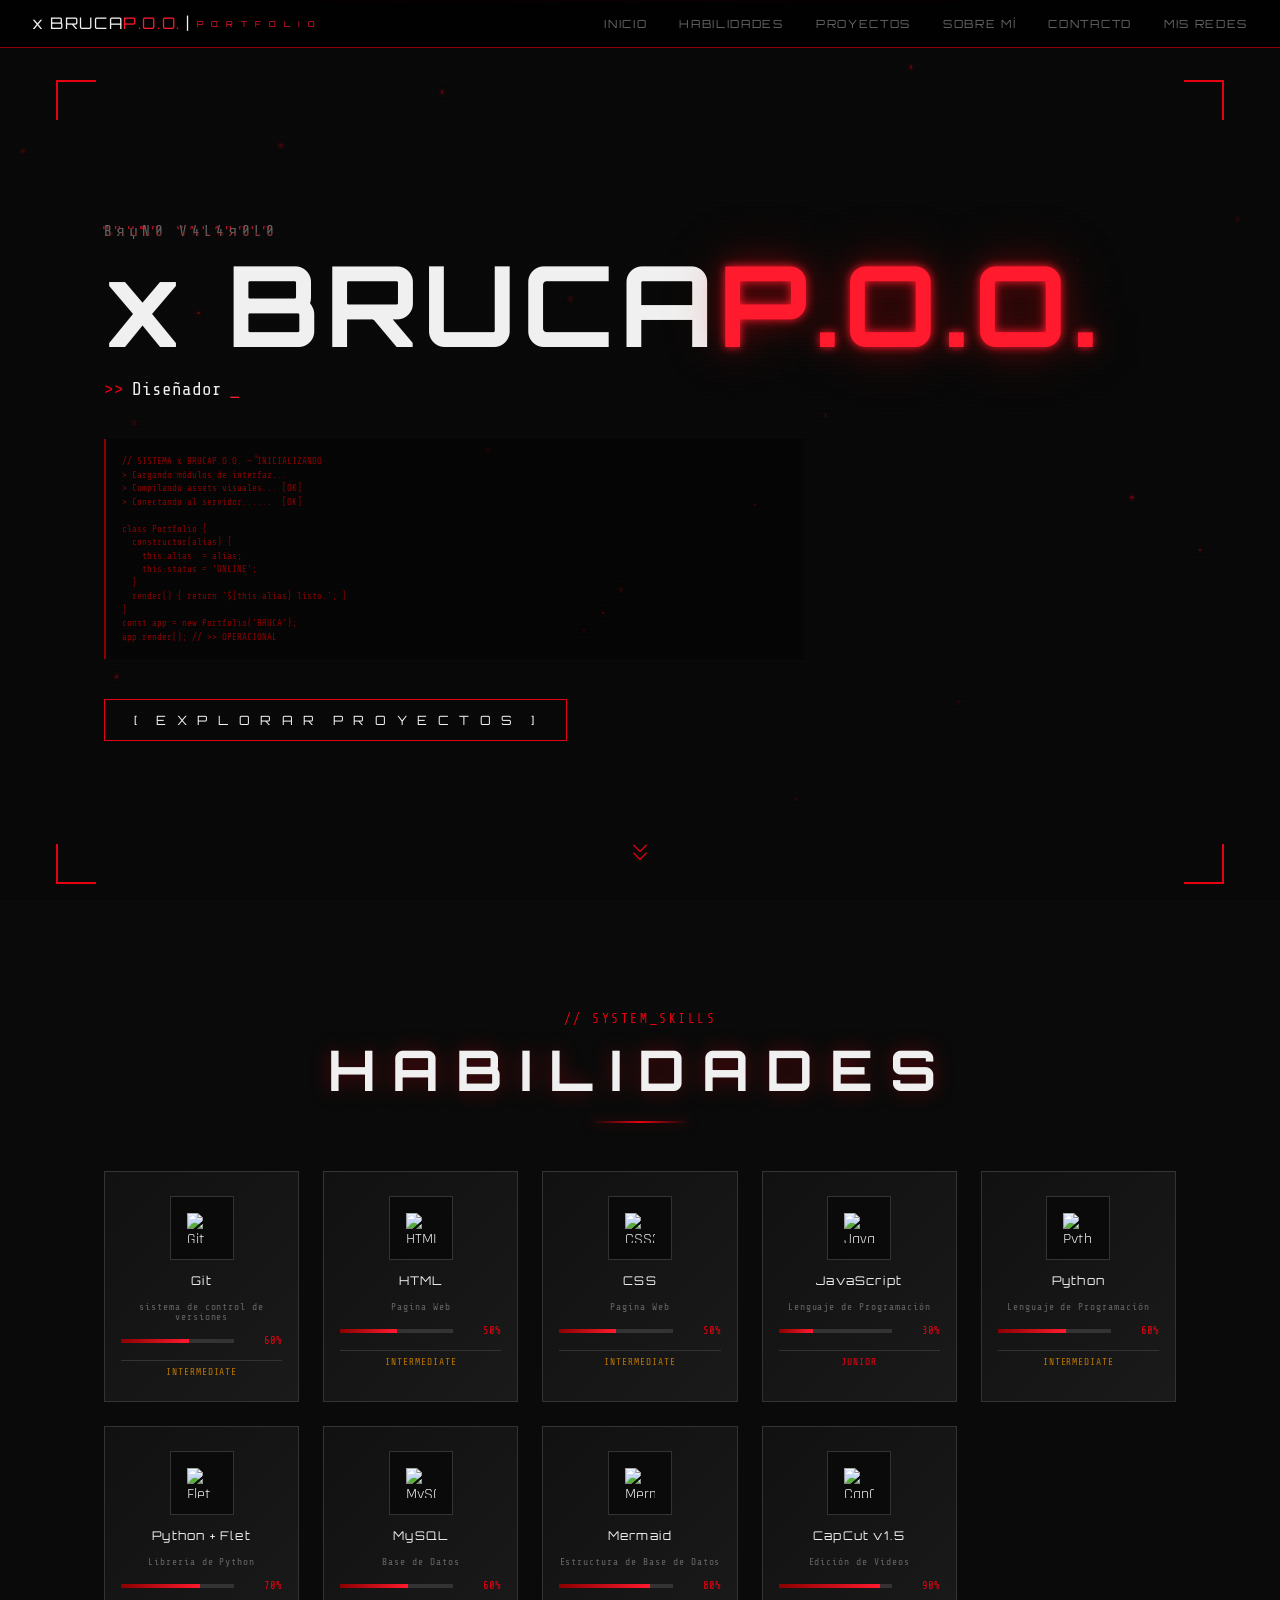
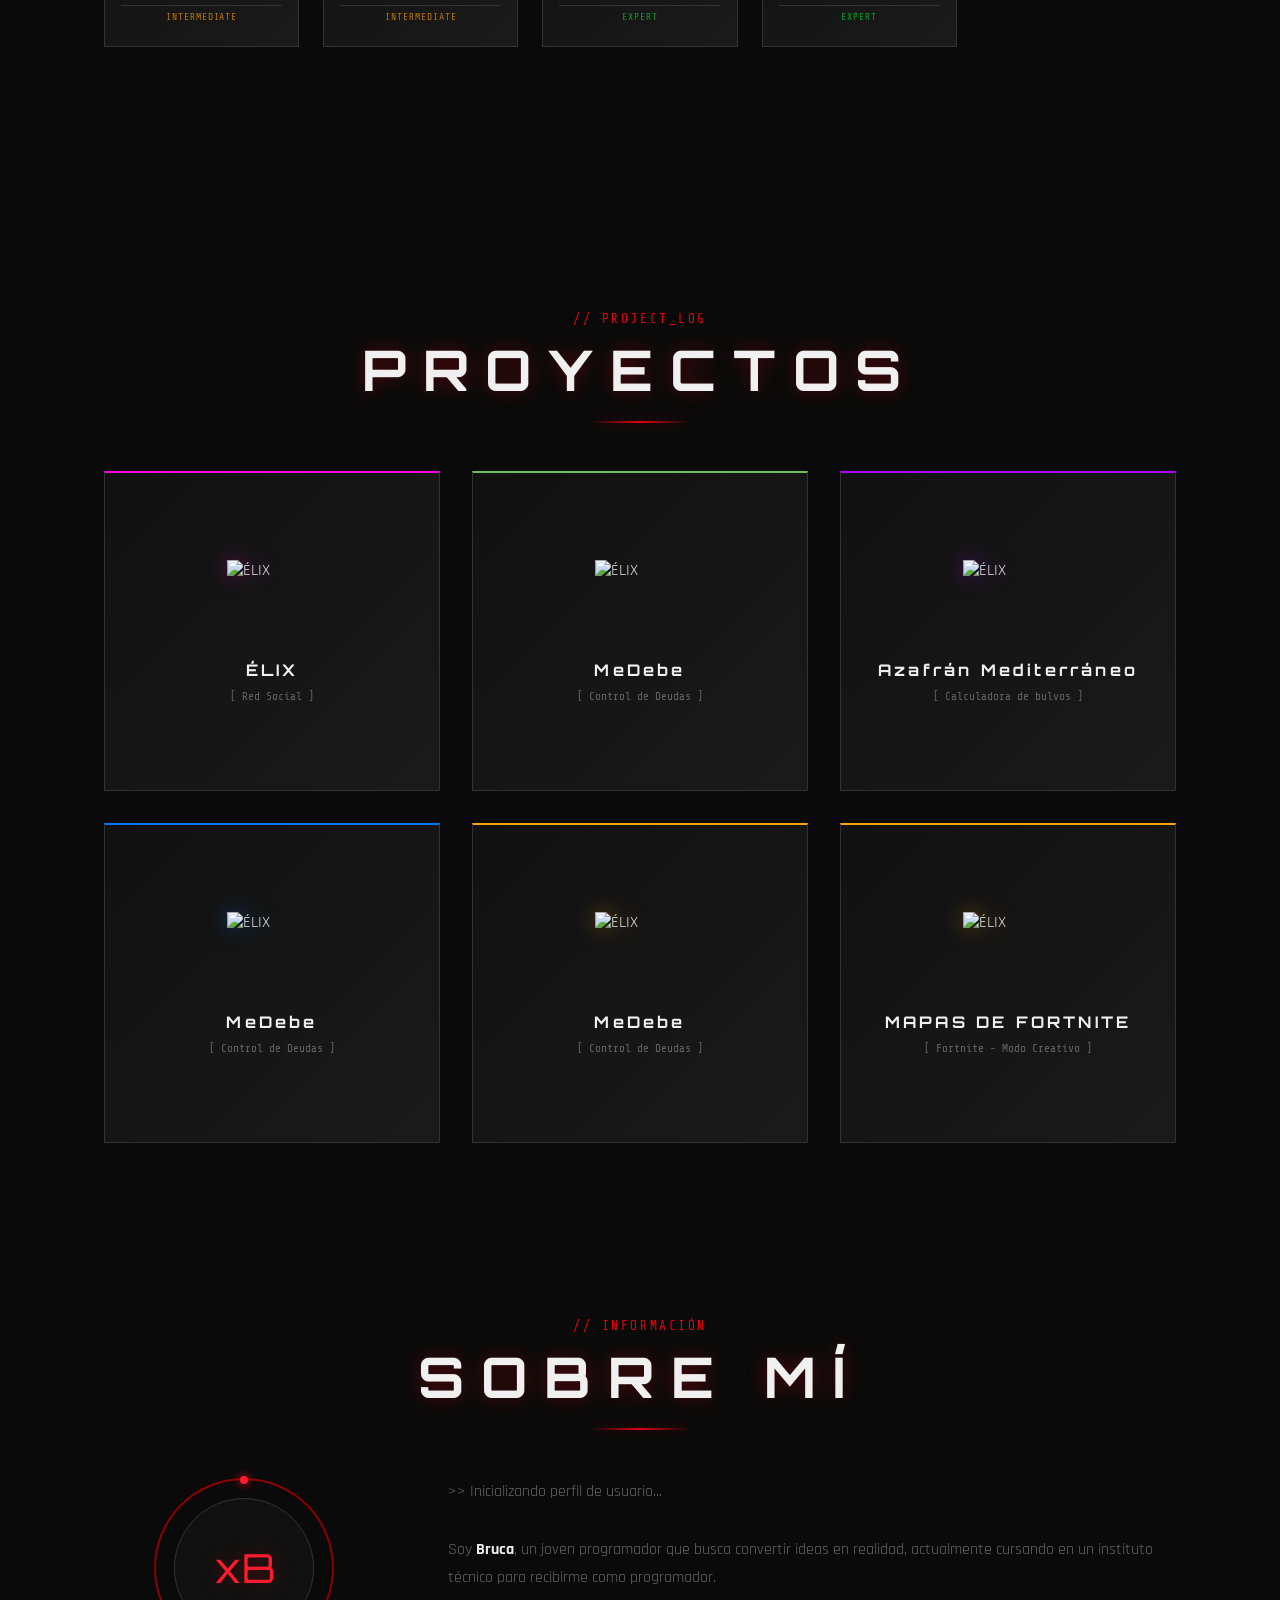
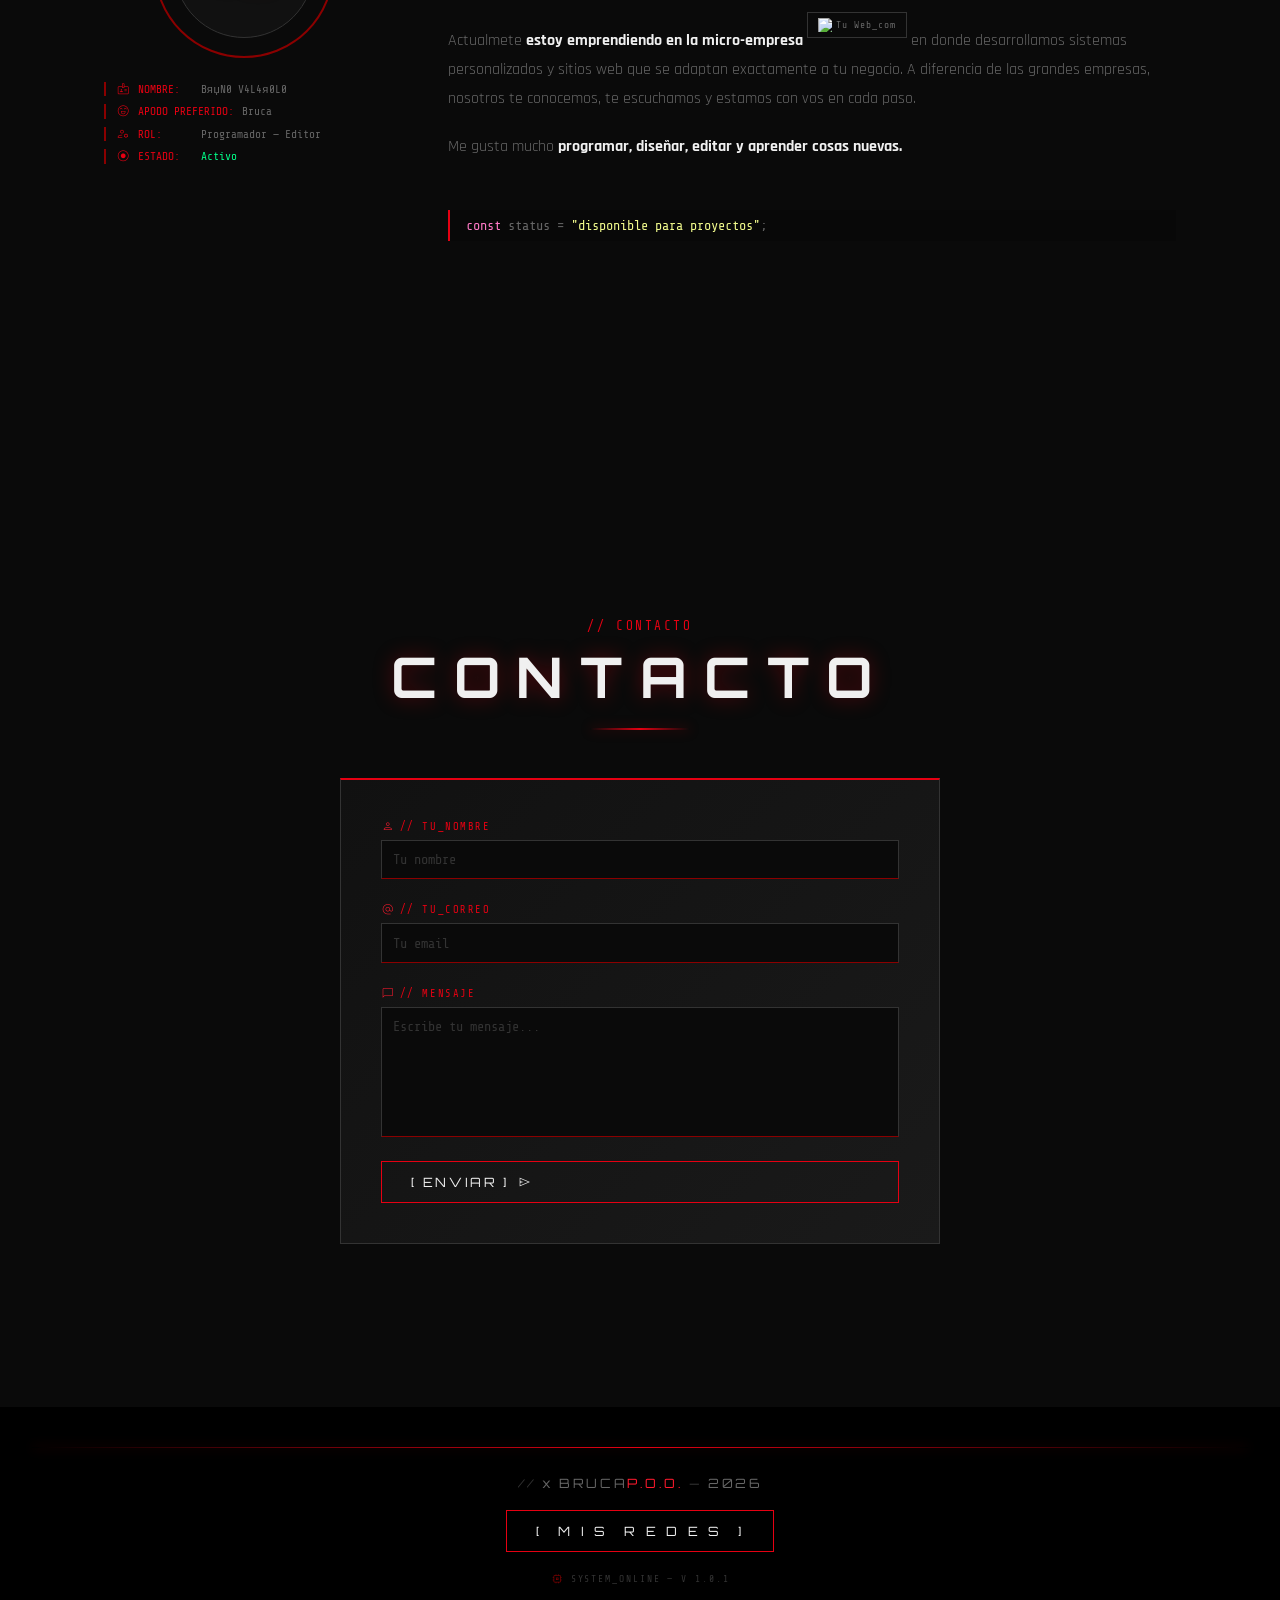
==== commit f30f91c1: "información personal y proyectos actualizados" ====
--- a/index.html
+++ b/index.html
@@ -272,45 +272,45 @@
         </div>
       </div>
 
-            <div class="flip-card flip-card--p1 mw2-reveal">
+      <div class="flip-card flip-card--p2 mw2-reveal">
         <div class="flip-inner">
 
           <!-- FRENTE: logo grande + nombre + tag -->
           <div class="flip-front">
-            <img class="project-logo" src="https://i.postimg.cc/yxWP5HmN/ELIX-logo.png" alt="ÉLIX">
-            <h3 class="project-title">ÉLIX</h3>
-            <p class="project-tag">[ Red Social ]</p>
+            <img class="project-logo" src="https://i.postimg.cc/kX1nVYj4/Me-Debe-Icono.png" alt="ÉLIX">
+            <h3 class="project-title">MeDebe</h3>
+            <p class="project-tag">[ Control de Deudas ]</p>
           </div>
 
           <!-- DORSO: descripción + techs con logos + botón -->
           <div class="flip-back" href="#habilidades">
-            <h3 class="project-back-title">ÉLIX</h3>
-            <p class="project-desc">Una mini red social que programé con Python Flet junto 2 amigos para una feria de ciencias.</p>
+            <h3 class="project-back-title">MeDebe</h3>
+            <p class="project-desc">Una pagina web de uso personal que sirve para gestionar deudas.</p>
 
             <div class="project-techs">
 
-              <!-- Python -->
-              <a class="tech-tag" href="#habilidades">
-                <img class="tech-logo"
-                     src="https://cdn.iconscout.com/icon/free/png-256/free-python-logo-icon-svg-download-png-2945099.png?f=webp&w=128"
-                     alt="Python">
-                Python
-              </a>
-
-              <!-- Flet - Python -->
-              <a class="tech-tag" href="#habilidades">
-                <img class="tech-logo"
-                     src="https://sobytes.gallerycdn.vsassets.io/extensions/sobytes/flet-control-wrap/0.0.2/1712393898571/Microsoft.VisualStudio.Services.Icons.Default"
-                     alt="Python - Flet">
-                Python - Flet
-              </a>
-
-              <!-- MySQL -->
-              <a class="tech-tag" href="#habilidades">
-                <img class="tech-logo"
-                     src="https://tecnologia.uniandes.edu.co/wp-content/uploads/Mysql-Server-8.0-logo.png"
-                     alt="MySQL">
-                MySQL
+              <!-- HTML -->
+              <a class="tech-tag" href="#habilidades">
+                <img class="tech-logo"
+                     src="https://cdn.jsdelivr.net/npm/devicon@2.16.0/icons/html5/html5-plain.svg"
+                     alt="HTML">
+                HTML
+              </a>
+
+              <!-- CSS -->
+              <a class="tech-tag" href="#habilidades">
+                <img class="tech-logo"
+                     src="https://cdn.jsdelivr.net/npm/devicon@2.16.0/icons/css3/css3-plain.svg"
+                     alt="CSS">
+                CSS
+              </a>
+
+              <!-- JavaScript -->
+              <a class="tech-tag" href="#habilidades">
+                <img class="tech-logo"
+                     src="https://cdn.jsdelivr.net/npm/devicon@2.16.0/icons/javascript/javascript-plain.svg"
+                     alt="JavaScript">
+                JavaScript
               </a>
 
             </div>
@@ -321,19 +321,166 @@
         </div>
       </div>
 
-            <div class="flip-card flip-card--p1 mw2-reveal">
+      <div class="flip-card flip-card--p3 mw2-reveal">
+        <div class="flip-inner">
+
+          <!-- FRENTE: logo grande + nombre + tag -->
+          <div class="flip-front">
+            <img class="project-logo" src="https://i.postimg.cc/Ty1wWwCD/icono-azafran.png" alt="ÉLIX">
+            <h3 class="project-title">Azafrán Mediterráneo</h3>
+            <p class="project-tag">[ Calculadora de bulvos ]</p>
+          </div>
+
+          <!-- DORSO: descripción + techs con logos + botón -->
+          <div class="flip-back" href="#habilidades">
+            <h3 class="project-back-title">Calculadora para Azafrán Mediterráneo</h3>
+            <p class="project-desc">Una calculadora en forma de pagina web en la que se pueden hacer varios tipos de operacines para ver tu producción como cliente de la empresa.</p>
+
+            <div class="project-techs">
+
+              <!-- HTML -->
+              <a class="tech-tag" href="#habilidades">
+                <img class="tech-logo"
+                     src="https://cdn.jsdelivr.net/npm/devicon@2.16.0/icons/html5/html5-plain.svg"
+                     alt="HTML">
+                HTML
+              </a>
+
+              <!-- CSS -->
+              <a class="tech-tag" href="#habilidades">
+                <img class="tech-logo"
+                     src="https://cdn.jsdelivr.net/npm/devicon@2.16.0/icons/css3/css3-plain.svg"
+                     alt="CSS">
+                CSS
+              </a>
+
+              <!-- JavaScript -->
+              <a class="tech-tag" href="#habilidades">
+                <img class="tech-logo"
+                     src="https://cdn.jsdelivr.net/npm/devicon@2.16.0/icons/javascript/javascript-plain.svg"
+                     alt="JavaScript">
+                JavaScript
+              </a>
+
+            </div>
+
+            <a href="Proyectos.html" class="btn-small">[ VER MÁS ]</a>
+          </div>
+
+        </div>
+      </div>
+
+      <div class="flip-card flip-card--p4 mw2-reveal">
+        <div class="flip-inner">
+
+          <!-- FRENTE: logo grande + nombre + tag -->
+          <div class="flip-front">
+            <img class="project-logo" src="https://i.postimg.cc/kX1nVYj4/Me-Debe-Icono.png" alt="ÉLIX">
+            <h3 class="project-title">MeDebe</h3>
+            <p class="project-tag">[ Control de Deudas ]</p>
+          </div>
+
+          <!-- DORSO: descripción + techs con logos + botón -->
+          <div class="flip-back" href="#habilidades">
+            <h3 class="project-back-title">MeDebe</h3>
+            <p class="project-desc">Una pagina web de uso personal que sirve para gestionar deudas.</p>
+
+            <div class="project-techs">
+
+              <!-- HTML -->
+              <a class="tech-tag" href="#habilidades">
+                <img class="tech-logo"
+                     src="https://cdn.jsdelivr.net/npm/devicon@2.16.0/icons/html5/html5-plain.svg"
+                     alt="HTML">
+                HTML
+              </a>
+
+              <!-- CSS -->
+              <a class="tech-tag" href="#habilidades">
+                <img class="tech-logo"
+                     src="https://cdn.jsdelivr.net/npm/devicon@2.16.0/icons/css3/css3-plain.svg"
+                     alt="CSS">
+                CSS
+              </a>
+
+              <!-- JavaScript -->
+              <a class="tech-tag" href="#habilidades">
+                <img class="tech-logo"
+                     src="https://cdn.jsdelivr.net/npm/devicon@2.16.0/icons/javascript/javascript-plain.svg"
+                     alt="JavaScript">
+                JavaScript
+              </a>
+
+            </div>
+
+            <a href="Proyectos.html" class="btn-small">[ VER MÁS ]</a>
+          </div>
+
+        </div>
+      </div>
+
+      <div class="flip-card flip-card--p5 mw2-reveal">
+        <div class="flip-inner">
+
+          <!-- FRENTE: logo grande + nombre + tag -->
+          <div class="flip-front">
+            <img class="project-logo" src="https://i.postimg.cc/kX1nVYj4/Me-Debe-Icono.png" alt="ÉLIX">
+            <h3 class="project-title">MeDebe</h3>
+            <p class="project-tag">[ Control de Deudas ]</p>
+          </div>
+
+          <!-- DORSO: descripción + techs con logos + botón -->
+          <div class="flip-back" href="#habilidades">
+            <h3 class="project-back-title">MeDebe</h3>
+            <p class="project-desc">Una pagina web de uso personal que sirve para gestionar deudas.</p>
+
+            <div class="project-techs">
+
+              <!-- HTML -->
+              <a class="tech-tag" href="#habilidades">
+                <img class="tech-logo"
+                     src="https://cdn.jsdelivr.net/npm/devicon@2.16.0/icons/html5/html5-plain.svg"
+                     alt="HTML">
+                HTML
+              </a>
+
+              <!-- CSS -->
+              <a class="tech-tag" href="#habilidades">
+                <img class="tech-logo"
+                     src="https://cdn.jsdelivr.net/npm/devicon@2.16.0/icons/css3/css3-plain.svg"
+                     alt="CSS">
+                CSS
+              </a>
+
+              <!-- JavaScript -->
+              <a class="tech-tag" href="#habilidades">
+                <img class="tech-logo"
+                     src="https://cdn.jsdelivr.net/npm/devicon@2.16.0/icons/javascript/javascript-plain.svg"
+                     alt="JavaScript">
+                JavaScript
+              </a>
+
+            </div>
+
+            <a href="Proyectos.html" class="btn-small">[ VER MÁS ]</a>
+          </div>
+
+        </div>
+      </div>
+
+      <div class="flip-card flip-card--p6 mw2-reveal">
         <div class="flip-inner">
 
           <!-- FRENTE: logo grande + nombre + tag -->
           <div class="flip-front">
             <img class="project-logo" src="https://static.wikia.nocookie.net/fortnite/images/e/e6/Creative_-_Logo_-_Fortnite.png/revision/latest/scale-to-width/360?cb=20240407004918" alt="ÉLIX">
-            <h3 class="project-title">MAPAS</h3>
+            <h3 class="project-title">MAPAS DE FORTNITE</h3>
             <p class="project-tag">[ Fortnite - Modo Creativo ]</p>
           </div>
 
           <!-- DORSO: descripción + techs con logos + botón -->
           <div class="flip-back" href="#habilidades">
-            <h3 class="project-back-title">ÉLIX</h3>
+            <h3 class="project-back-title">MAPAS DE FORTNITE</h3>
             <p class="project-desc">Una mini red social que programé con Python Flet junto 2 amigos para una feria de ciencias.</p>
 
             <div class="project-techs">
@@ -379,8 +526,13 @@
         <div class="avatar-stats">
           <div class="stat-row">
             <span class="material-symbols-outlined stat-icon">badge</span>
-            <span class="stat-label">ID:</span>
-            <span class="stat-val">105</span>
+            <span class="stat-label">NOMBRE:</span>
+            <span class="stat-val">BяџN0 V4L4я0L0</span>
+          </div>
+          <div class="stat-row">
+            <span class="material-symbols-outlined stat-icon">sentiment_excited</span>
+            <span class="stat-label">APODO PREFERIDO:</span>
+            <span class="stat-val">Bruca</span>
           </div>
           <div class="stat-row">
             <span class="material-symbols-outlined stat-icon">manage_accounts</span>
@@ -401,7 +553,19 @@
           Soy <strong>Bruca</strong>, un joven programador que busca convertir ideas en realidad, actualmente cursando en un instituto técnico para recibirme como programador.
         </p>
         <p class="about-paragraph">
-          Me gusta mucho <strong>programar, diseñar, editar y aprender cosas nuevas</strong>
+          Actualmete <strong>estoy emprendiendo en la micro-empresa</strong>
+            
+        <a class="tech-tag" href="https://tuwebcom.vercel.app/?utm_source=ig&utm_medium=social&utm_content=link_in_bio&fbclid=PAb21jcASgC2JleHRuA2FlbQIxMQBzcnRjBmFwcF9pZA81NjcwNjczNDMzNTI0MjcAAacNAxXlCvdBejDGEM4kRCjuZQBCslFjJzcNLoByfs9QPe9ic9sq7DlMUvpNmg_aem_VJqb4x4_JL_3hvk5-hXSJg">
+          <img class="tech-logo"
+                src="https://media-eze1-1.cdn.whatsapp.net/v/t61.24694-24/678587408_1501945991571027_1361087132669338078_n.jpg?ccb=11-4&oh=01_Q5Aa4wE4TtRsHU6piMABGOu1agCoky0v8GGD2yEUqN2ilYaYlA&oe=6A4059BE&_nc_sid=5e03e0&_nc_cat=107"
+                alt="Tu Web_com">
+          Tu Web_com
+        </a>
+            en donde desarrollamos sistemas personalizados y sitios web que se adaptan exactamente a tu negocio. A diferencia de las grandes empresas, nosotros te conocemos, te escuchamos y estamos con vos en cada paso.
+        </p>
+
+        <p class="about-paragraph">
+          Me gusta mucho <strong>programar, diseñar, editar y aprender cosas nuevas.<br><br></strong>
         </p>
         <p class="about-code-line">
           <span class="code-kw">const</span> status = <span class="code-str">"disponible para proyectos"</span>;
--- a/styles.css
+++ b/styles.css
@@ -45,23 +45,35 @@
   --project-1-dim:    #ff00e1;
   --project-1-glow:   rgba(255, 0, 204, 0.35);
 
-  /* PROYECTO 2 — */
-  --project-2-color:  #ffa600;
-  --project-2-bright: #ffa600;
-  --project-2-dim:    #ffa600;
-  --project-2-glow:   rgba(255, 170, 0, 0.35);
-
-  /* PROYECTO 1 — ÉLIX (red social) */
-  --project-1-color:  #ff00e1;
-  --project-1-bright: #ff00e1;
-  --project-1-dim:    #ff00e1;
-  --project-1-glow:   rgba(255, 0, 204, 0.35);
-
-  /* PROYECTO 2 — (próximo proyecto) */
-  /* --project-2-color:  #a855f7;   */
-  /* --project-2-bright: #c084fc;   */
-  /* --project-2-dim:    #581c87;   */
-  /* --project-2-glow:   rgba(168,85,247,0.35); */
+  /* PROYECTO 2 — MeDebe*/
+  --project-2-color:  #6ABF50;
+  --project-2-bright: #82d468;
+  --project-2-dim:    #6ABF50;
+  --project-2-glow:   rgba(130, 212, 104,);
+
+  /* PROYECTO 3 — Mapas Creativo*/
+  --project-3-color:  #ae00ff;
+  --project-3-bright: #ae00ff;
+  --project-3-dim:    #ae00ff;
+  --project-3-glow:   rgb(174, 0, 255, 0.35);
+
+  /* PROYECTO 4 — Mapas Creativo*/
+  --project-4-color:  #0077ff;
+  --project-4-bright: #0077ff;
+  --project-4-dim:    #0077ff;
+  --project-4-glow:   rgb(0, 119, 255, 0.35);
+
+  /* PROYECTO 5 — Mapas Creativo*/
+  --project-5-color:  #ffa600;
+  --project-5-bright: #ffa600;
+  --project-5-dim:    #ffa600;
+  --project-5-glow:   rgba(255, 170, 0, 0.35);
+
+  /* PROYECTO 6 — Mapas Creativo*/
+  --project-6-color:  #ffa600;
+  --project-6-bright: #ffa600;
+  --project-6-dim:    #ffa600;
+  --project-6-glow:   rgba(255, 170, 0, 0.35);
 }
 
 /* Modificador de color por proyecto — aplicar al .flip-card */
@@ -71,8 +83,41 @@
   --proj-dim:    var(--project-1-dim);
   --proj-glow:   var(--project-1-glow);
 }
-/* .flip-card--p2 { --proj-color: var(--project-2-color); ... } */
-
+
+.flip-card--p2 {
+  --proj-color:  var(--project-2-color);
+  --proj-bright: var(--project-2-bright);
+  --proj-dim:    var(--project-2-dim);
+  --proj-glow:   var(--project-2-glow);
+}
+
+.flip-card--p3 {
+  --proj-color:  var(--project-3-color);
+  --proj-bright: var(--project-3-bright);
+  --proj-dim:    var(--project-3-dim);
+  --proj-glow:   var(--project-3-glow);
+}
+
+.flip-card--p4 {
+  --proj-color:  var(--project-4-color);
+  --proj-bright: var(--project-4-bright);
+  --proj-dim:    var(--project-4-dim);
+  --proj-glow:   var(--project-4-glow);
+}
+
+.flip-card--p5 {
+  --proj-color:  var(--project-5-color);
+  --proj-bright: var(--project-5-bright);
+  --proj-dim:    var(--project-5-dim);
+  --proj-glow:   var(--project-5-glow);
+}
+
+.flip-card--p6 {
+  --proj-color:  var(--project-6-color);
+  --proj-bright: var(--project-6-bright);
+  --proj-dim:    var(--project-6-dim);
+  --proj-glow:   var(--project-6-glow);
+}
 
 /* ——— RESET Y BASE ——— */
 *, *::before, *::after {
@@ -661,6 +706,7 @@
   align-items: center;
   gap: 0.3rem;
   transition: border-color 0.3s, color 0.3s;
+  text-decoration: none;
 }
 .tech-tag:hover {
   border-color: var(--proj-color, var(--red));
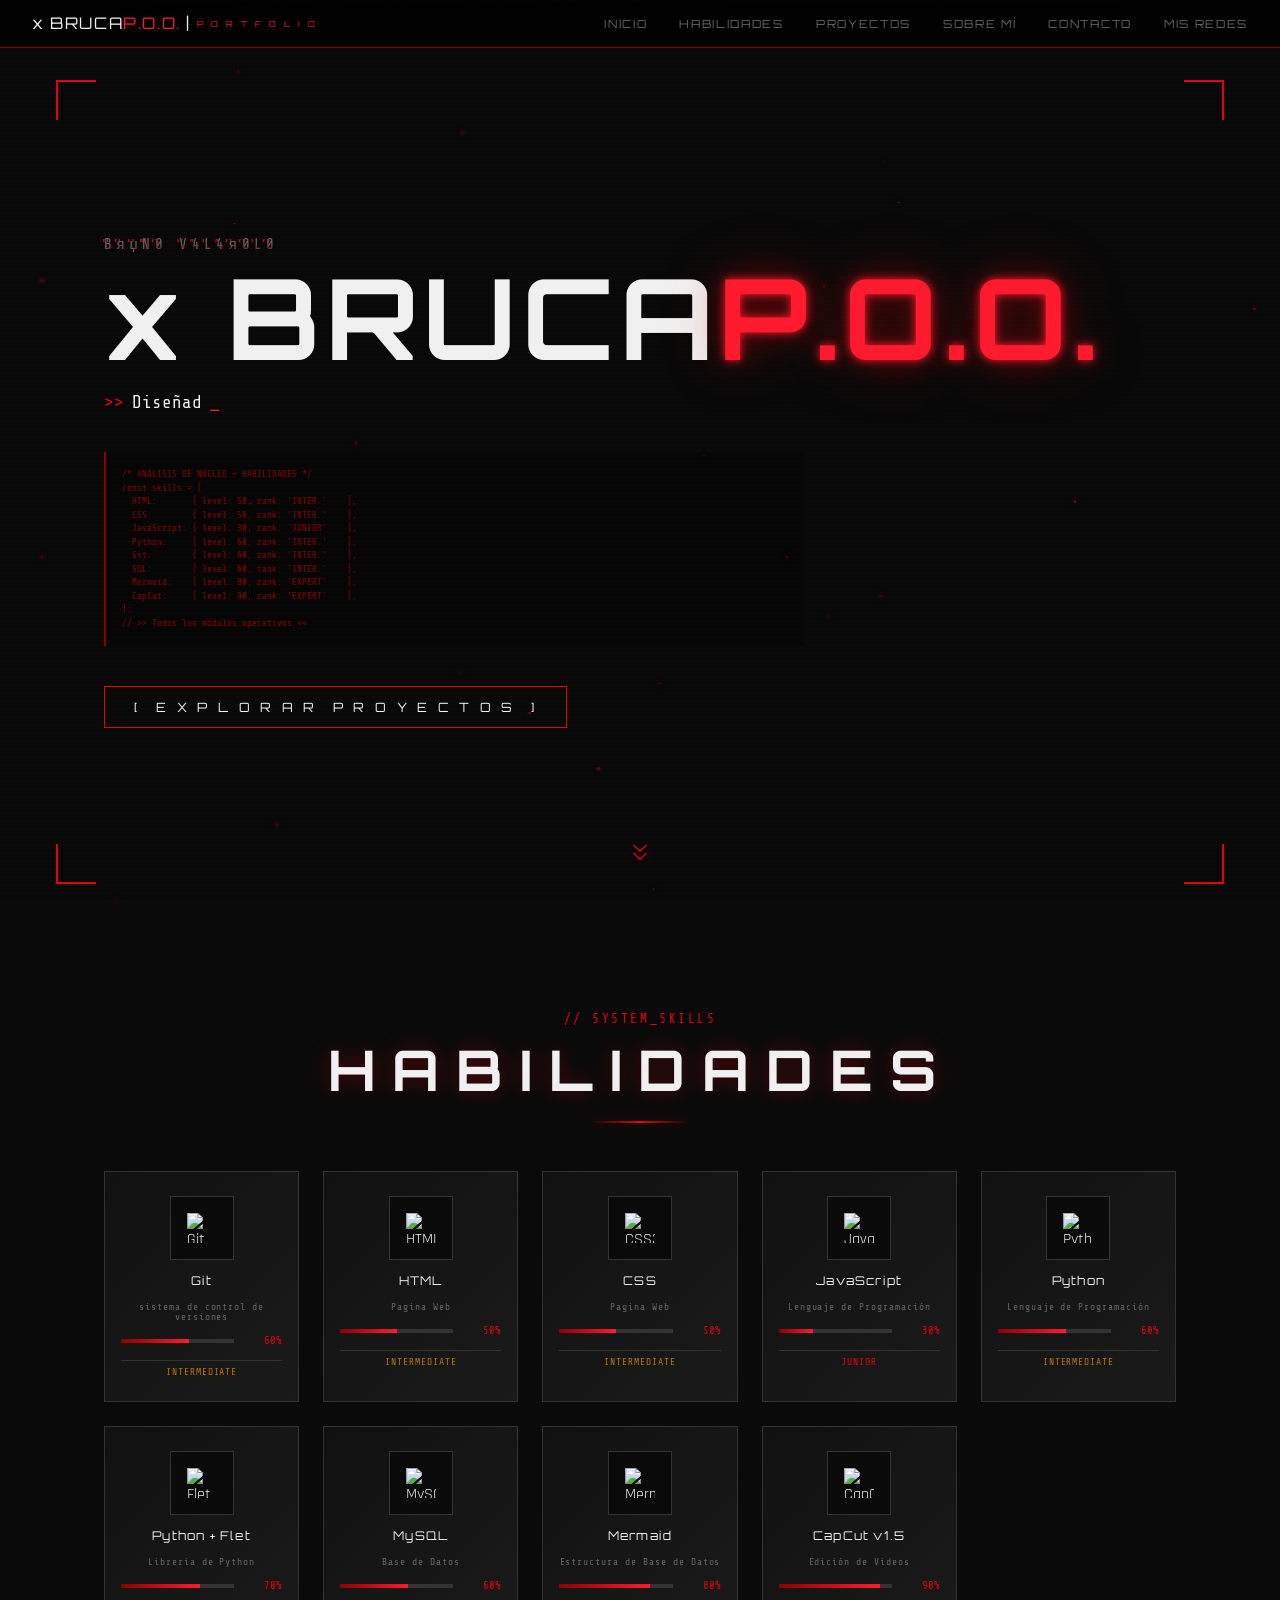
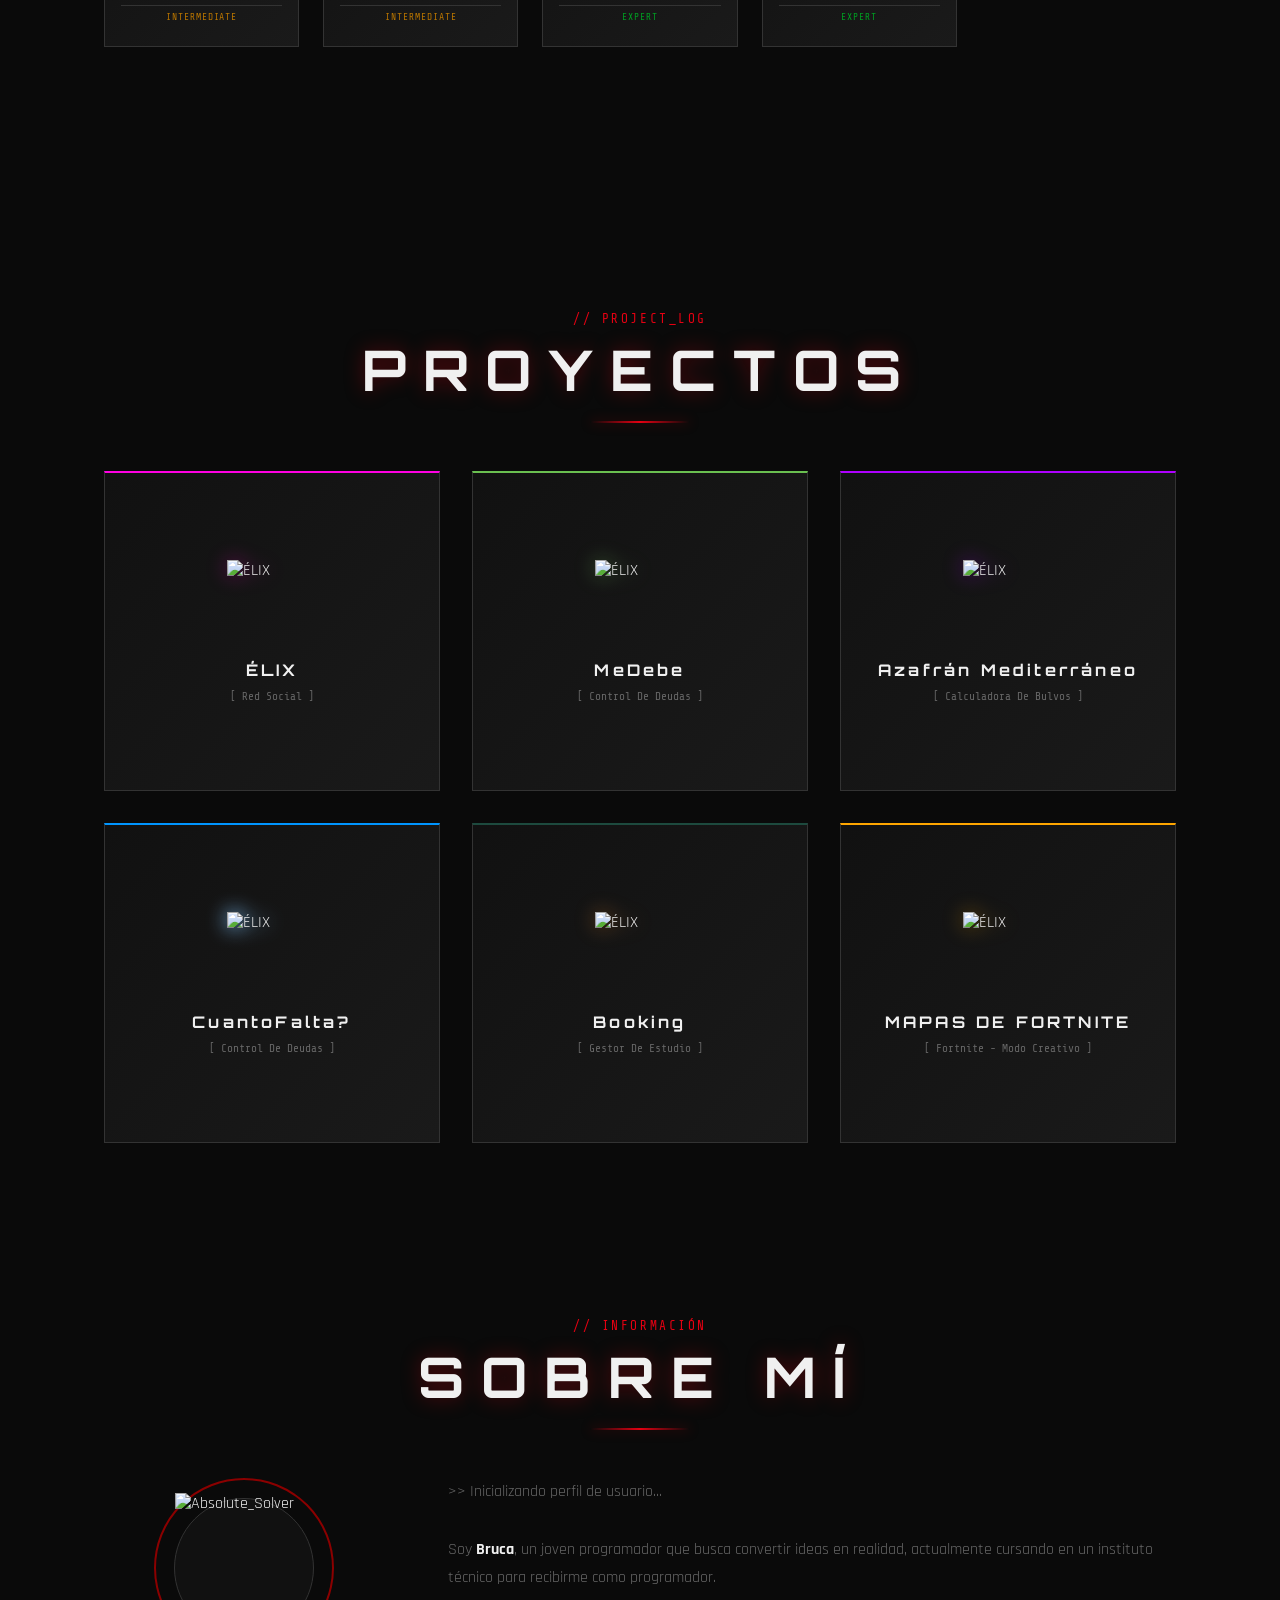
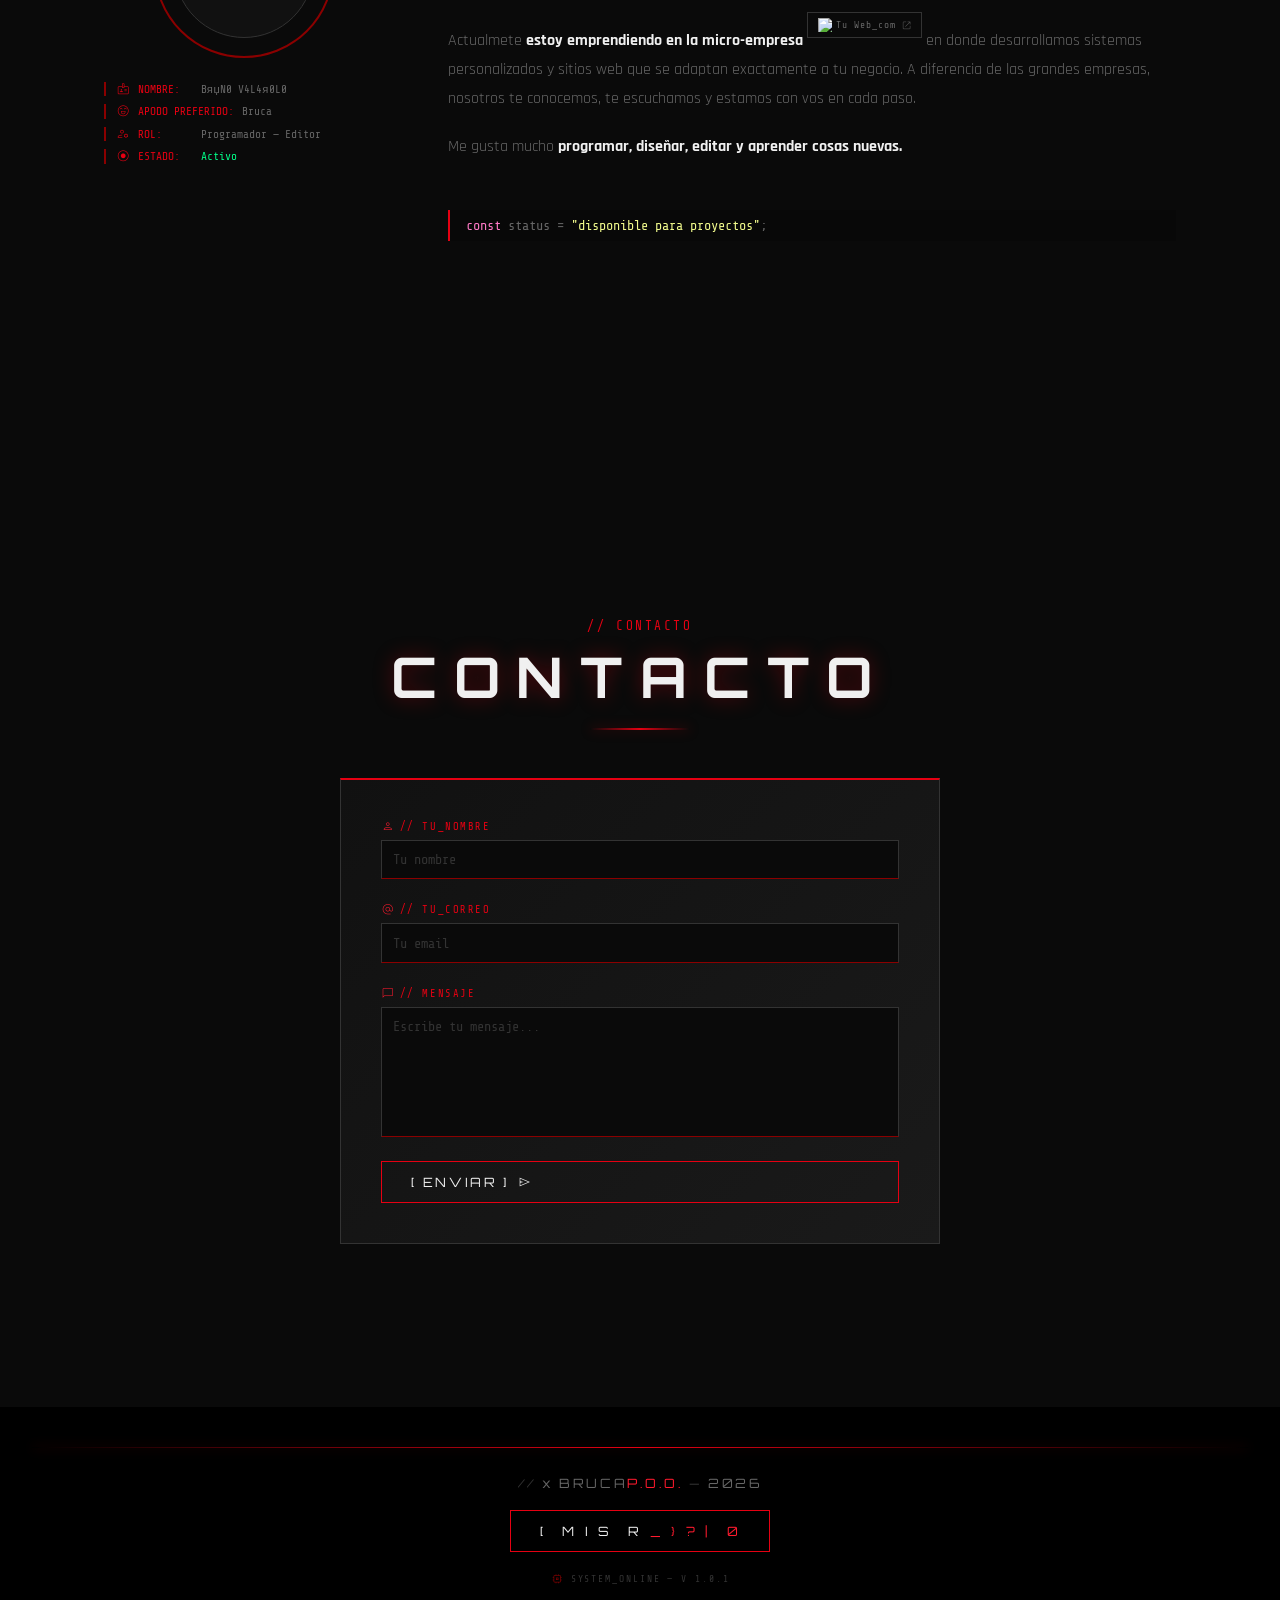
==== commit 67e9808d: "pagina de proceso y fotos de proyectos terminados" ====
--- a/index.html
+++ b/index.html
@@ -279,7 +279,7 @@
           <div class="flip-front">
             <img class="project-logo" src="https://i.postimg.cc/kX1nVYj4/Me-Debe-Icono.png" alt="ÉLIX">
             <h3 class="project-title">MeDebe</h3>
-            <p class="project-tag">[ Control de Deudas ]</p>
+            <p class="project-tag">[ Control De Deudas ]</p>
           </div>
 
           <!-- DORSO: descripción + techs con logos + botón -->
@@ -328,7 +328,7 @@
           <div class="flip-front">
             <img class="project-logo" src="https://i.postimg.cc/Ty1wWwCD/icono-azafran.png" alt="ÉLIX">
             <h3 class="project-title">Azafrán Mediterráneo</h3>
-            <p class="project-tag">[ Calculadora de bulvos ]</p>
+            <p class="project-tag">[ Calculadora De Bulvos ]</p>
           </div>
 
           <!-- DORSO: descripción + techs con logos + botón -->
@@ -375,15 +375,15 @@
 
           <!-- FRENTE: logo grande + nombre + tag -->
           <div class="flip-front">
-            <img class="project-logo" src="https://i.postimg.cc/kX1nVYj4/Me-Debe-Icono.png" alt="ÉLIX">
-            <h3 class="project-title">MeDebe</h3>
-            <p class="project-tag">[ Control de Deudas ]</p>
+            <img class="project-logo" src="https://i.postimg.cc/wxkT3XYn/Caunto-Falta-Reloj.png" alt="ÉLIX">
+            <h3 class="project-title">CuantoFalta?</h3>
+            <p class="project-tag">[ Control De Deudas ]</p>
           </div>
 
           <!-- DORSO: descripción + techs con logos + botón -->
           <div class="flip-back" href="#habilidades">
-            <h3 class="project-back-title">MeDebe</h3>
-            <p class="project-desc">Una pagina web de uso personal que sirve para gestionar deudas.</p>
+            <h3 class="project-back-title">CuantoFalta?</h3>
+            <p class="project-desc">Una pagina web de uso personal que informa sobre todos los datos de los sobre los horarios de mi colegio.</p>
 
             <div class="project-techs">
 
@@ -424,15 +424,15 @@
 
           <!-- FRENTE: logo grande + nombre + tag -->
           <div class="flip-front">
-            <img class="project-logo" src="https://i.postimg.cc/kX1nVYj4/Me-Debe-Icono.png" alt="ÉLIX">
-            <h3 class="project-title">MeDebe</h3>
-            <p class="project-tag">[ Control de Deudas ]</p>
+            <img class="project-logo" src="https://i.postimg.cc/FRyFycdC/Booking-Logo-Texto.png" alt="ÉLIX">
+            <h3 class="project-title">Booking</h3>
+            <p class="project-tag">[ Gestor De Estudio ]</p>
           </div>
 
           <!-- DORSO: descripción + techs con logos + botón -->
           <div class="flip-back" href="#habilidades">
-            <h3 class="project-back-title">MeDebe</h3>
-            <p class="project-desc">Una pagina web de uso personal que sirve para gestionar deudas.</p>
+            <h3 class="project-back-title">Booking</h3>
+            <p class="project-desc">Una pagina web de uso personal que estoy desarrollando con unos amigos para nustro curso del colegio, gestiona todo lo que tiene que ver con lso estudios, materias, fechas, horarios, ETC.</p>
 
             <div class="project-techs">
 
@@ -481,16 +481,17 @@
           <!-- DORSO: descripción + techs con logos + botón -->
           <div class="flip-back" href="#habilidades">
             <h3 class="project-back-title">MAPAS DE FORTNITE</h3>
-            <p class="project-desc">Una mini red social que programé con Python Flet junto 2 amigos para una feria de ciencias.</p>
+            <p class="project-desc">De vez en cuando, utilizando el Modo Creativo hago mapas de Fortnite con un amigo.</p>
 
             <div class="project-techs">
 
               <!-- Fortnite - Creativo -->
-              <a class="tech-tag">
+              <a class="tech-tag" href="https://dev.epicgames.com/documentation/fortnite/fortnite-creative?lang=es-ES">
                 <img class="tech-logo"
                      src="https://img.icons8.com/ios11/512/FFFFFF/fortnite.png"
                      alt="Fortnite - Creativo">
                 Fortnite - Creativo
+                <span class="material-symbols-outlined text-icon">open_in_new</span>
               </a>
 
             </div>
@@ -520,7 +521,7 @@
       <div class="about-avatar-wrap">
         <div class="avatar-ring-outer">
           <div class="avatar-ring-inner">
-            <div class="avatar-initials">xB</div>
+            <img  class="solver" src="https://preview.redd.it/absolute-solver-rotate-v0-d0rxedewwdme1.png?width=1131&format=png&auto=webp&s=dc111e0491669f5e237d7161741c4800eb328de4" alt="Absolute_Solver">
           </div>
         </div>
         <div class="avatar-stats">
@@ -557,9 +558,10 @@
             
         <a class="tech-tag" href="https://tuwebcom.vercel.app/?utm_source=ig&utm_medium=social&utm_content=link_in_bio&fbclid=PAb21jcASgC2JleHRuA2FlbQIxMQBzcnRjBmFwcF9pZA81NjcwNjczNDMzNTI0MjcAAacNAxXlCvdBejDGEM4kRCjuZQBCslFjJzcNLoByfs9QPe9ic9sq7DlMUvpNmg_aem_VJqb4x4_JL_3hvk5-hXSJg">
           <img class="tech-logo"
-                src="https://media-eze1-1.cdn.whatsapp.net/v/t61.24694-24/678587408_1501945991571027_1361087132669338078_n.jpg?ccb=11-4&oh=01_Q5Aa4wE4TtRsHU6piMABGOu1agCoky0v8GGD2yEUqN2ilYaYlA&oe=6A4059BE&_nc_sid=5e03e0&_nc_cat=107"
+                src="https://i.postimg.cc/mk9nzNPB/Tuweb-logo.png"
                 alt="Tu Web_com">
           Tu Web_com
+          <span class="material-symbols-outlined text-icon">open_in_new</span>
         </a>
             en donde desarrollamos sistemas personalizados y sitios web que se adaptan exactamente a tu negocio. A diferencia de las grandes empresas, nosotros te conocemos, te escuchamos y estamos con vos en cada paso.
         </p>
--- a/styles.css
+++ b/styles.css
@@ -49,25 +49,25 @@
   --project-2-color:  #6ABF50;
   --project-2-bright: #82d468;
   --project-2-dim:    #6ABF50;
-  --project-2-glow:   rgba(130, 212, 104,);
-
-  /* PROYECTO 3 — Mapas Creativo*/
+  --project-2-glow:   rgba(130, 212, 104, 0.35);
+
+  /* PROYECTO 3 — Aafrán Meditarráneo*/
   --project-3-color:  #ae00ff;
   --project-3-bright: #ae00ff;
   --project-3-dim:    #ae00ff;
   --project-3-glow:   rgb(174, 0, 255, 0.35);
 
-  /* PROYECTO 4 — Mapas Creativo*/
-  --project-4-color:  #0077ff;
-  --project-4-bright: #0077ff;
-  --project-4-dim:    #0077ff;
-  --project-4-glow:   rgb(0, 119, 255, 0.35);
-
-  /* PROYECTO 5 — Mapas Creativo*/
-  --project-5-color:  #ffa600;
-  --project-5-bright: #ffa600;
-  --project-5-dim:    #ffa600;
-  --project-5-glow:   rgba(255, 170, 0, 0.35);
+  /* PROYECTO 4 — CuantoFalta?*/
+  --project-4-color:  #0095ff;
+  --project-4-bright: #0095ff;
+  --project-4-dim:    #0095ff;
+  --project-4-glow:   rgba(129, 198, 2550.35);
+
+  /* PROYECTO 5 — Booking*/
+  --project-5-color:  #1D4A3E;
+  --project-5-bright: #FF7A00;
+  --project-5-dim:    #FF7A00;
+  --project-5-glow:   rgba(255, 146, 46, 0.35);
 
   /* PROYECTO 6 — Mapas Creativo*/
   --project-6-color:  #ffa600;
@@ -744,14 +744,6 @@
   animation: spin-slow 12s linear infinite;
   position: relative;
 }
-.avatar-ring-outer::before {
-  content: ''; position: absolute;
-  top: -4px; left: 50%;
-  width: 8px; height: 8px;
-  background: var(--red-bright); border-radius: 50%;
-  box-shadow: 0 0 10px var(--red-bright);
-  transform: translateX(-50%);
-}
 .avatar-ring-inner {
   width: 140px; height: 140px;
   border: 1px solid var(--grey); border-radius: 50%;
@@ -821,6 +813,13 @@
 .btn-primary:hover::before { height: 100%; }
 .btn-primary:hover { color: var(--black); border-color: var(--red-bright); }
 
+
+.text-icon  { font-size: 0.7rem; flex-shrink: 0; }
+
+.solver {
+   width: 250px; 
+   height: 150px;
+}
 
 /* =============================================
    FOOTER
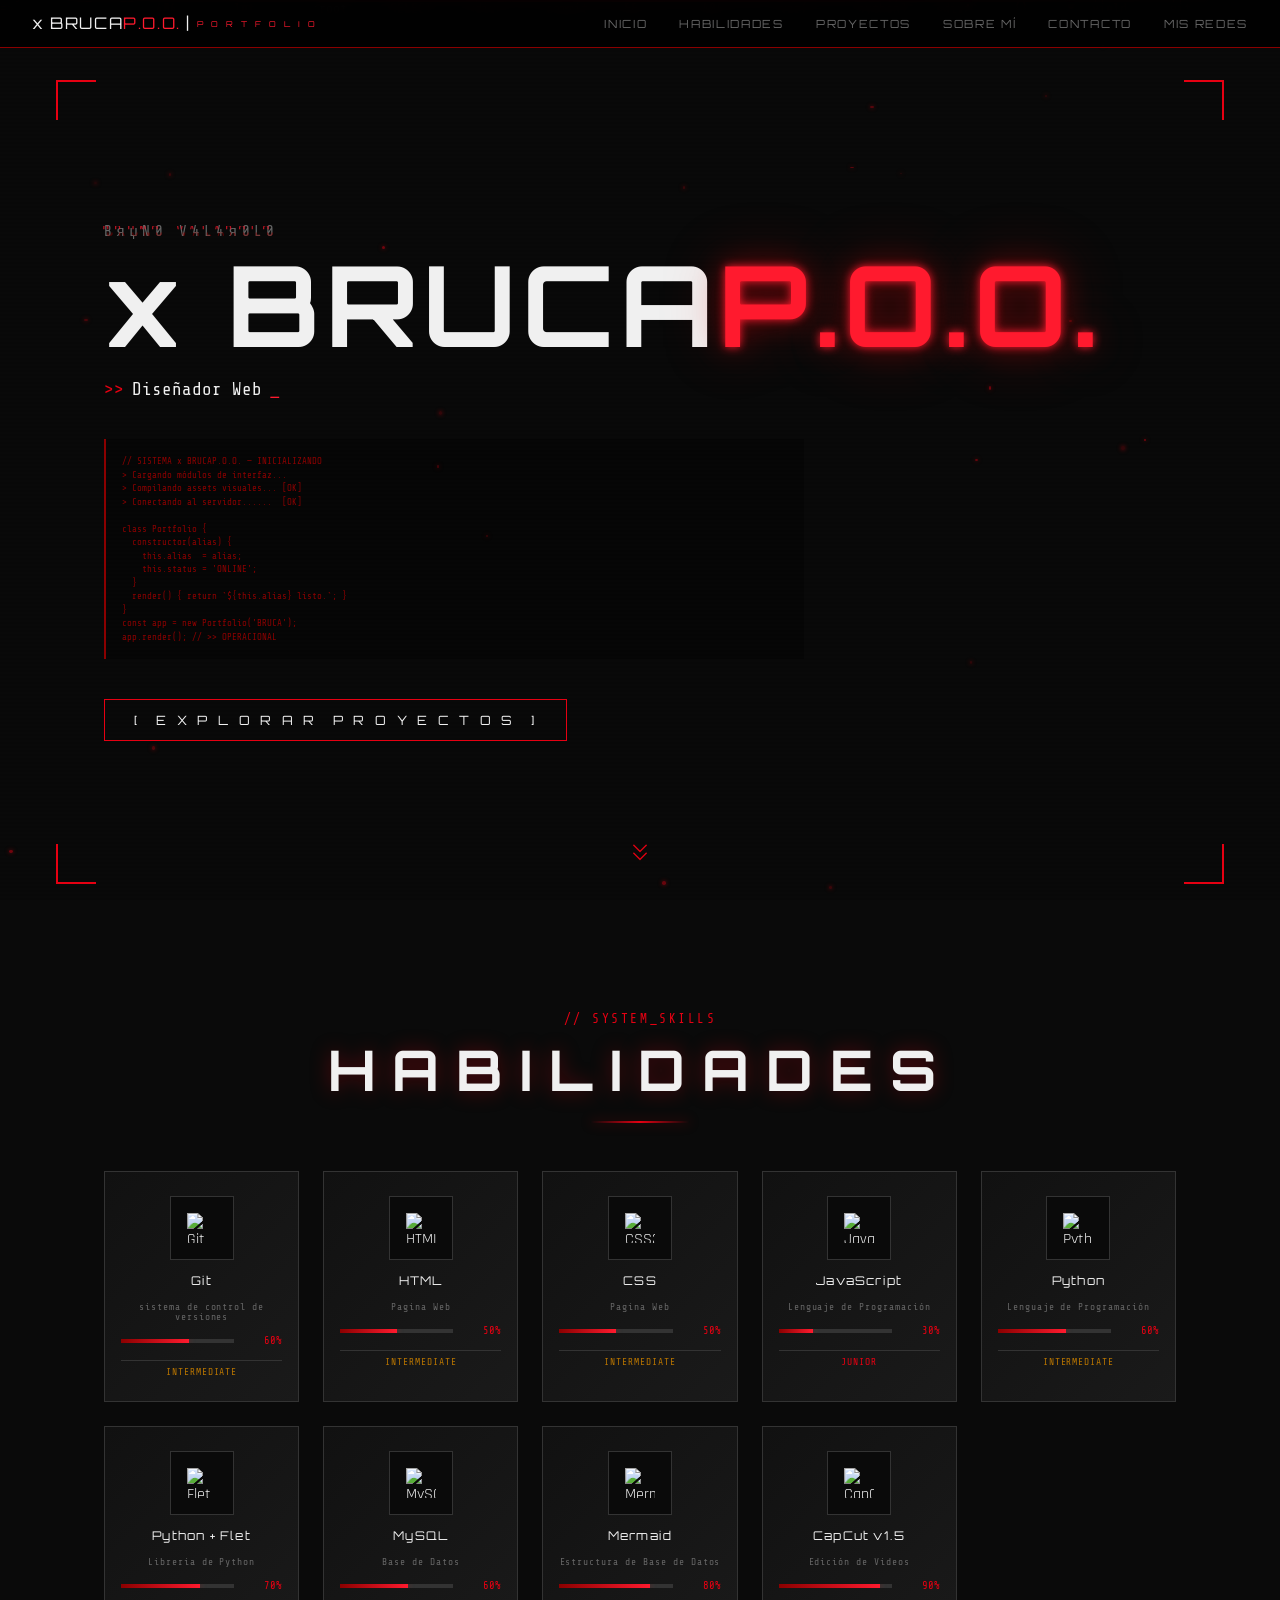
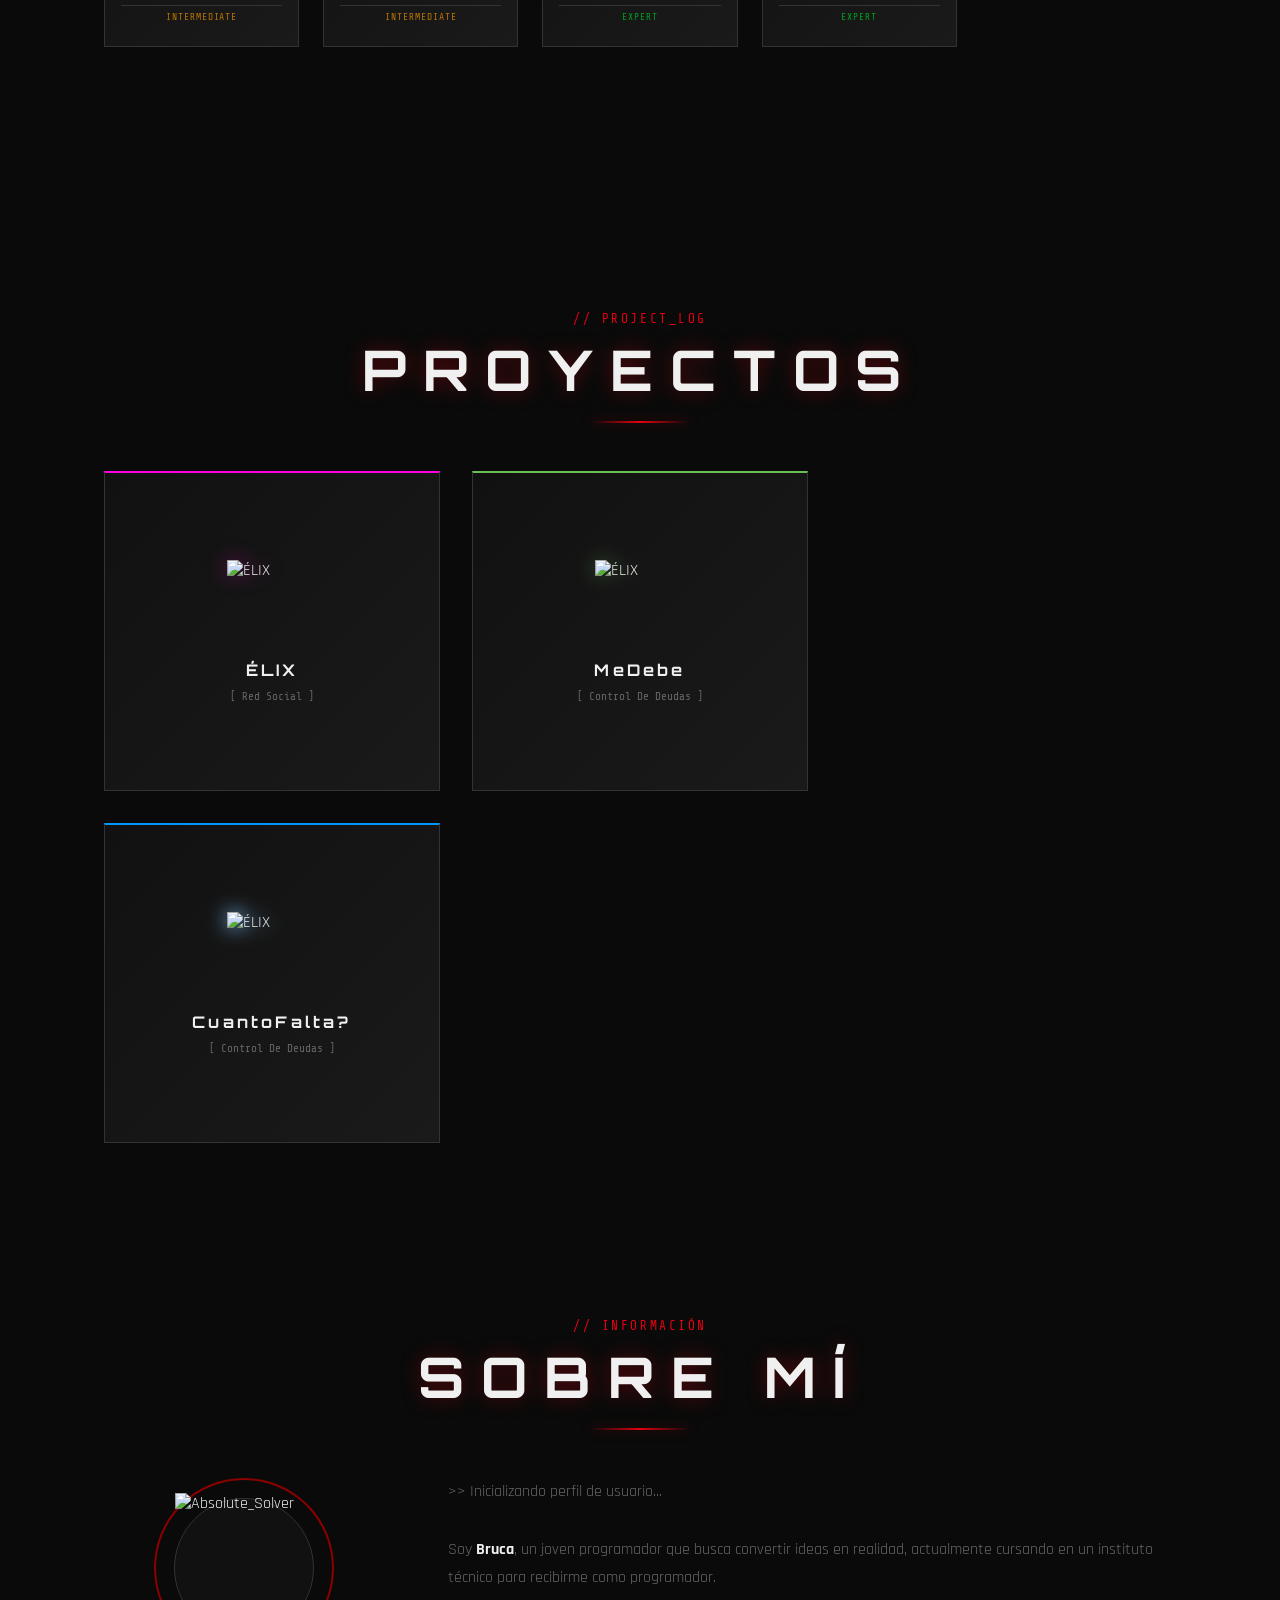
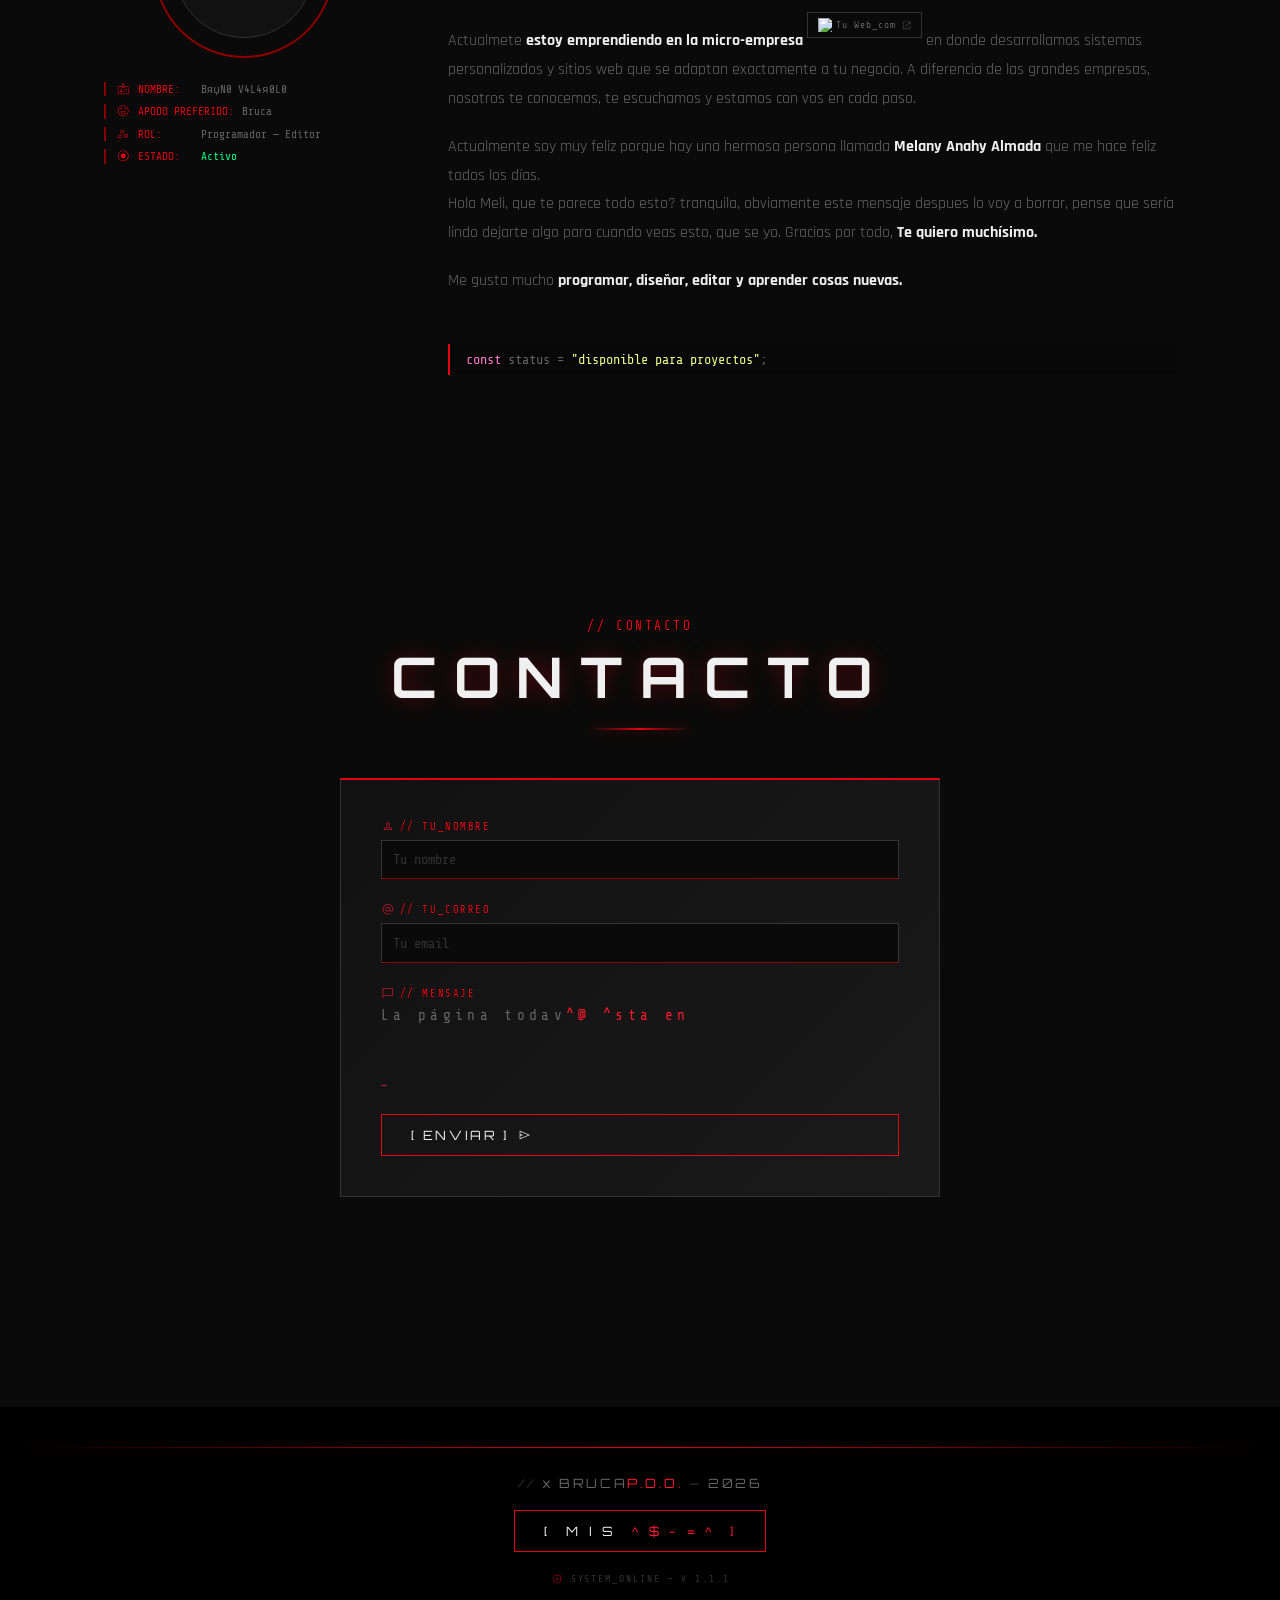
==== commit d33c37ca: "Avisos de pagina en desarrollo" ====
--- a/index.html
+++ b/index.html
@@ -567,6 +567,10 @@
         </p>
 
         <p class="about-paragraph">
+          Actualmente soy muy feliz porque hay una hermosa persona llamada <strong>Melany Anahy Almada</strong> que me hace feliz todos los días.<br>Hola Meli, que te parece todo esto? tranquila, obviamente este mensaje despues lo voy a borrar, pense que sería lindo dejarte algo para cuando veas esto, que se yo. Gracias por todo, <strong>Te quiero muchísimo.</strong><br>
+        </p>
+
+        <p class="about-paragraph">
           Me gusta mucho <strong>programar, diseñar, editar y aprender cosas nuevas.<br><br></strong>
         </p>
         <p class="about-code-line">
@@ -591,7 +595,7 @@
             <span class="material-symbols-outlined form-icon">person</span>
             // TU_NOMBRE
           </label>
-          <input class="form-input" type="text" placeholder="Tu nombre" />
+          <input class="form-input" type="text" placeholder="Tu nombre" id="Nombre" />
         </div>
         <div class="form-row">
           <label class="form-label">
@@ -605,9 +609,10 @@
             <span class="material-symbols-outlined form-icon">chat_bubble</span>
             // MENSAJE
           </label>
-          <textarea class="form-textarea" placeholder="Escribe tu mensaje..."></textarea>
-        </div>
-        <button class="btn-primary glitch-btn" data-text="[ ENVIAR ]"> 
+          <p class="hero-subname glitch-text mw2-reveal mw2-delay-1" >La página todavia esta en desarrollo y esta parte todavía no esta terminada, lamento los inconvenientes.</p><span class="cursor-blink">_</span>
+          <!-- <textarea class="form-textarea" placeholder="Escribe tu mensaje..."></textarea> -->
+        </div>
+        <button class="btn-primary glitch-btn" data-text="[ ENVIAR ]" id="bt_enviar_correo" onclick="Boton_Enviar_Correo()"> 
           [ ENVIAR ]
           <span class="material-symbols-outlined btn-icon">send</span>
         </button>
@@ -629,7 +634,7 @@
     </div>
     <p class="footer-bottom">
       <span class="material-symbols-outlined footer-icon">memory</span>
-      SYSTEM_ONLINE — V 1.0.1
+      SYSTEM_ONLINE — V 1.1.1
     </p>
   </footer>
 
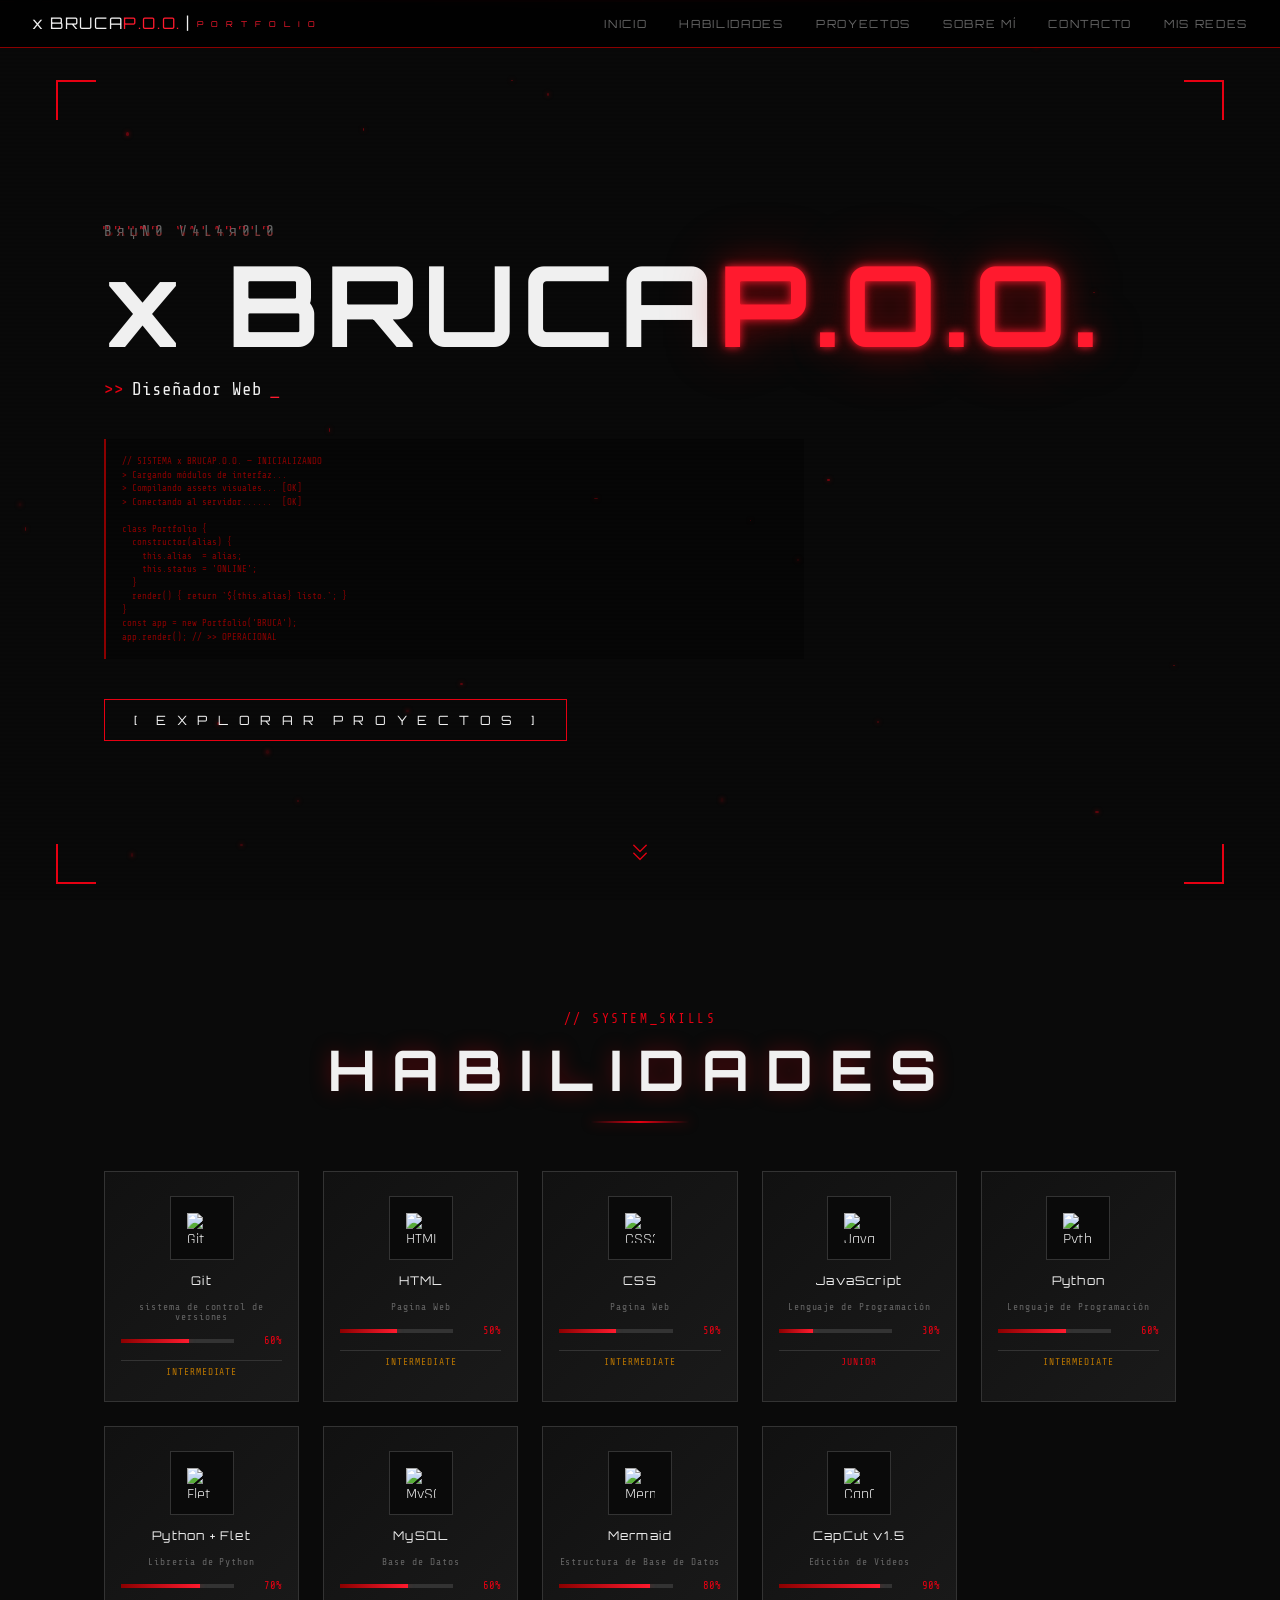
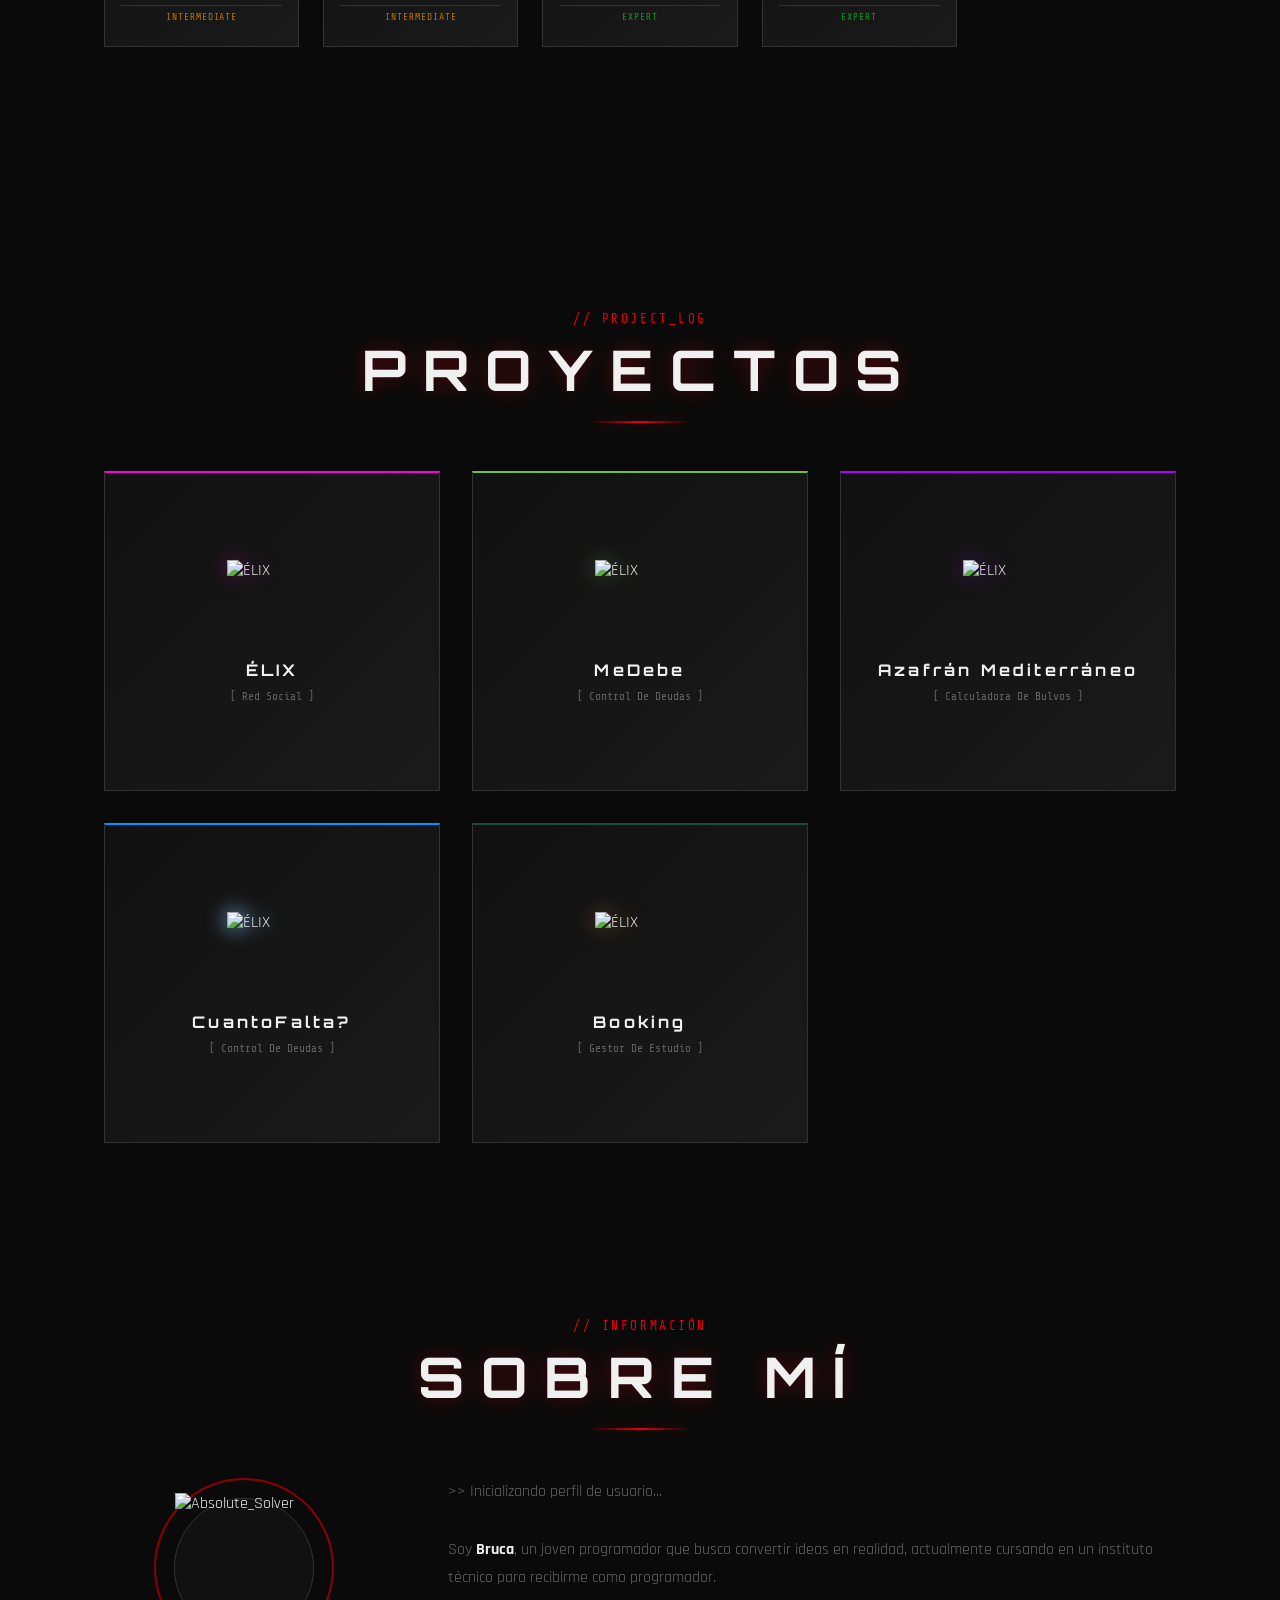
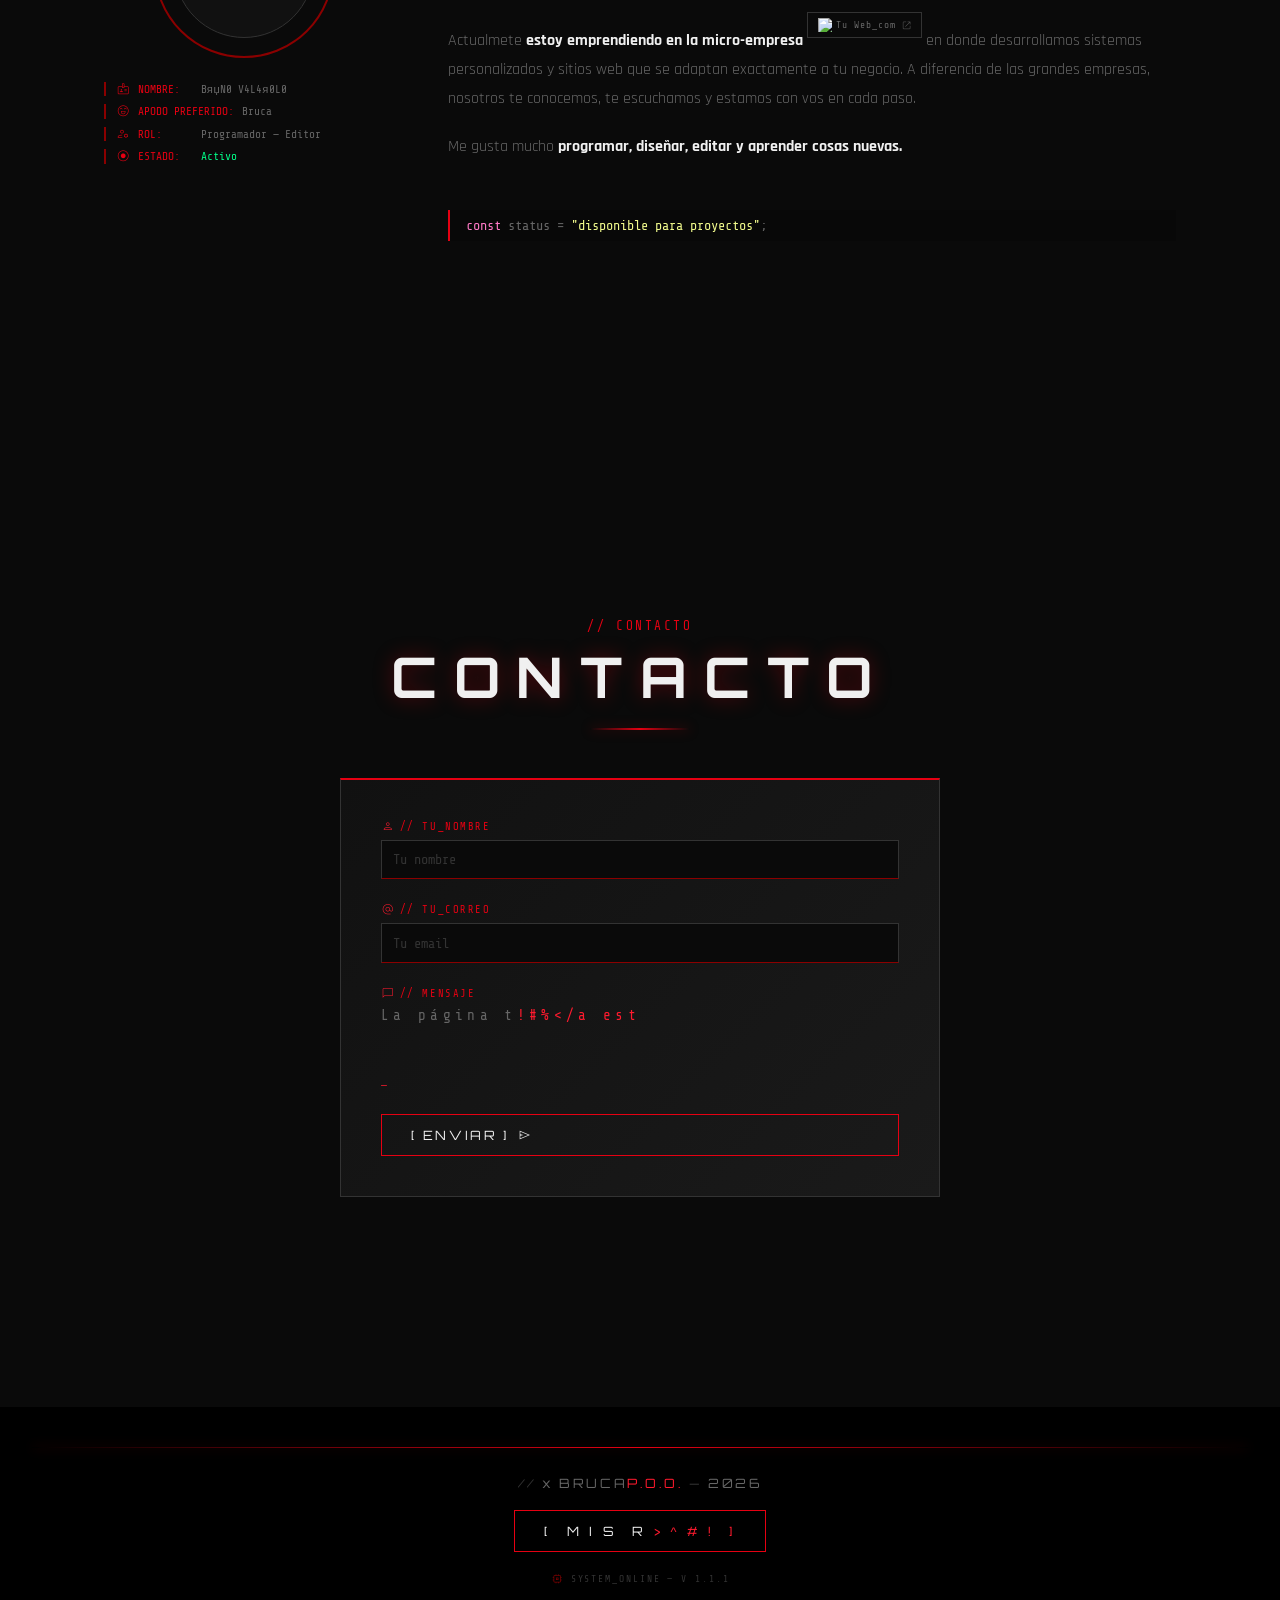
==== commit 06afa91d: "Mensaje Elimimado" ====
--- a/index.html
+++ b/index.html
@@ -567,10 +567,6 @@
         </p>
 
         <p class="about-paragraph">
-          Actualmente soy muy feliz porque hay una hermosa persona llamada <strong>Melany Anahy Almada</strong> que me hace feliz todos los días.<br>Hola Meli, que te parece todo esto? tranquila, obviamente este mensaje despues lo voy a borrar, pense que sería lindo dejarte algo para cuando veas esto, que se yo. Gracias por todo, <strong>Te quiero muchísimo.</strong><br>
-        </p>
-
-        <p class="about-paragraph">
           Me gusta mucho <strong>programar, diseñar, editar y aprender cosas nuevas.<br><br></strong>
         </p>
         <p class="about-code-line">
